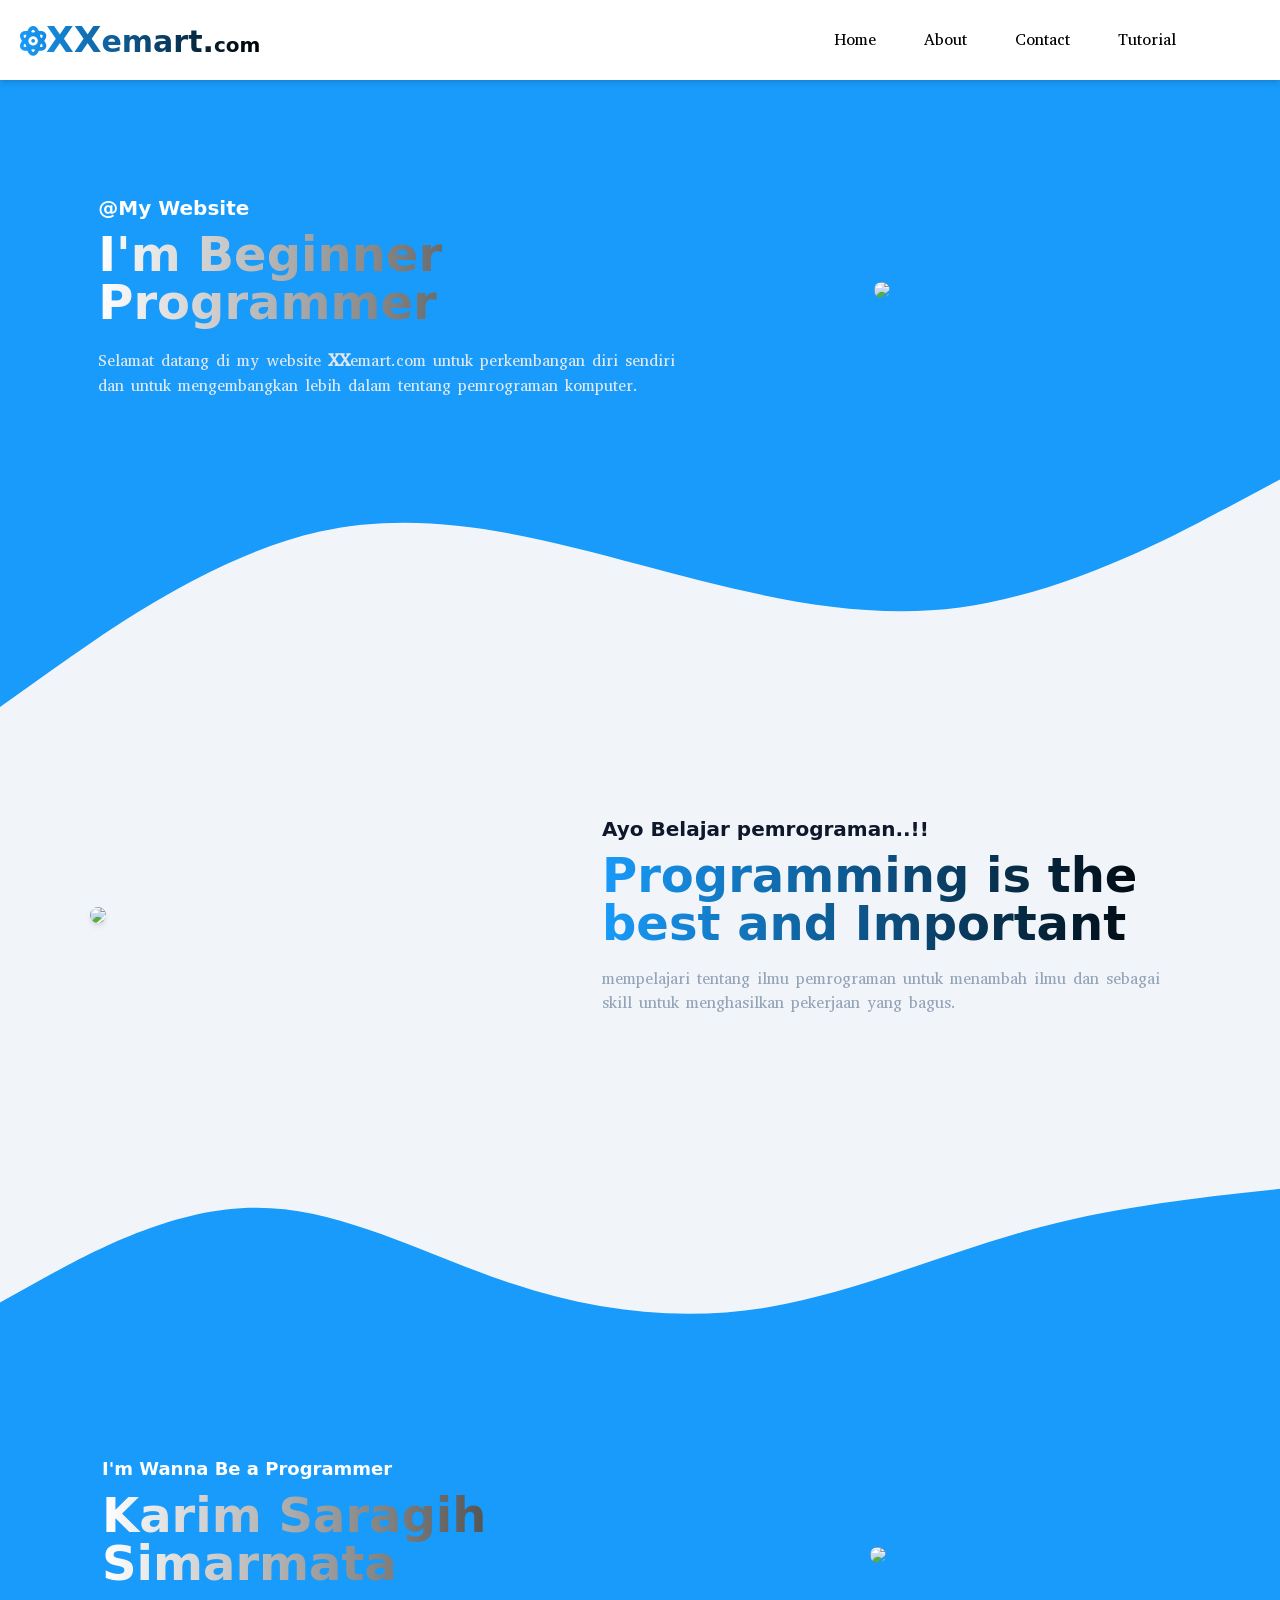
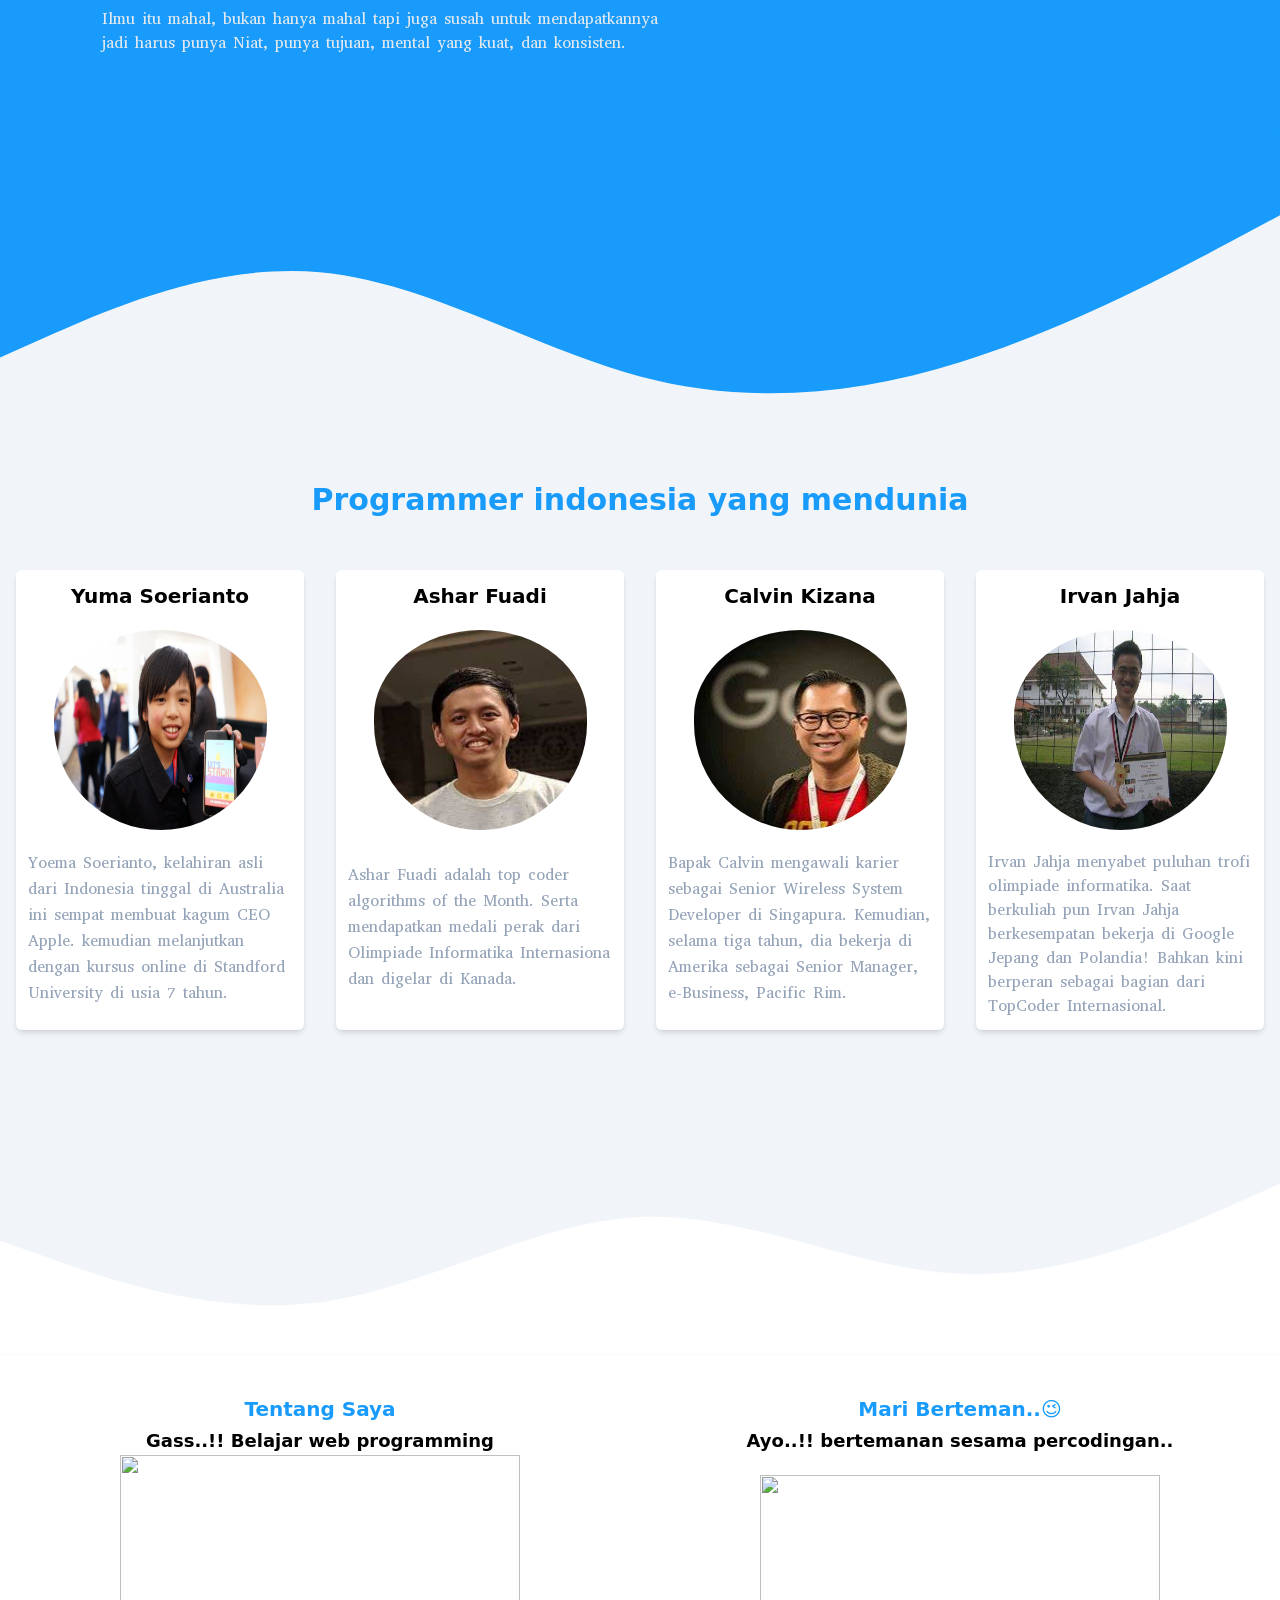
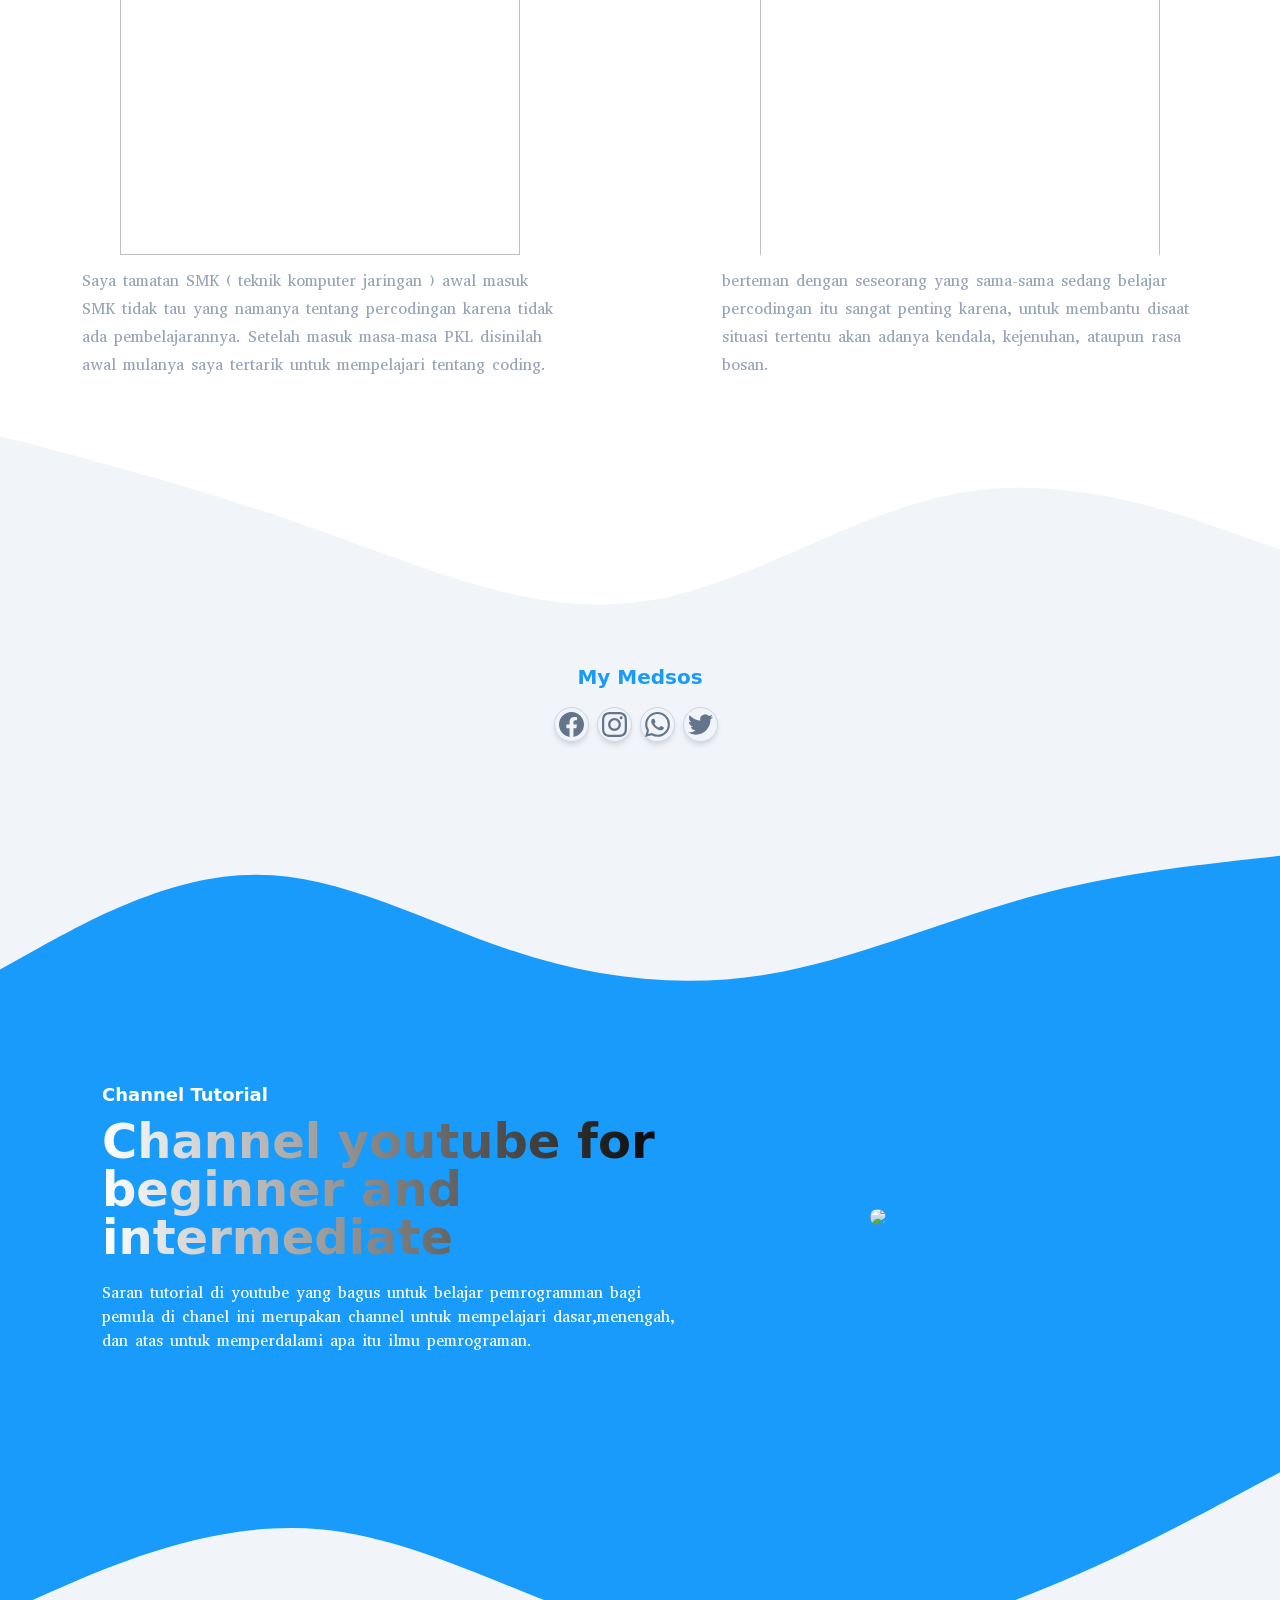
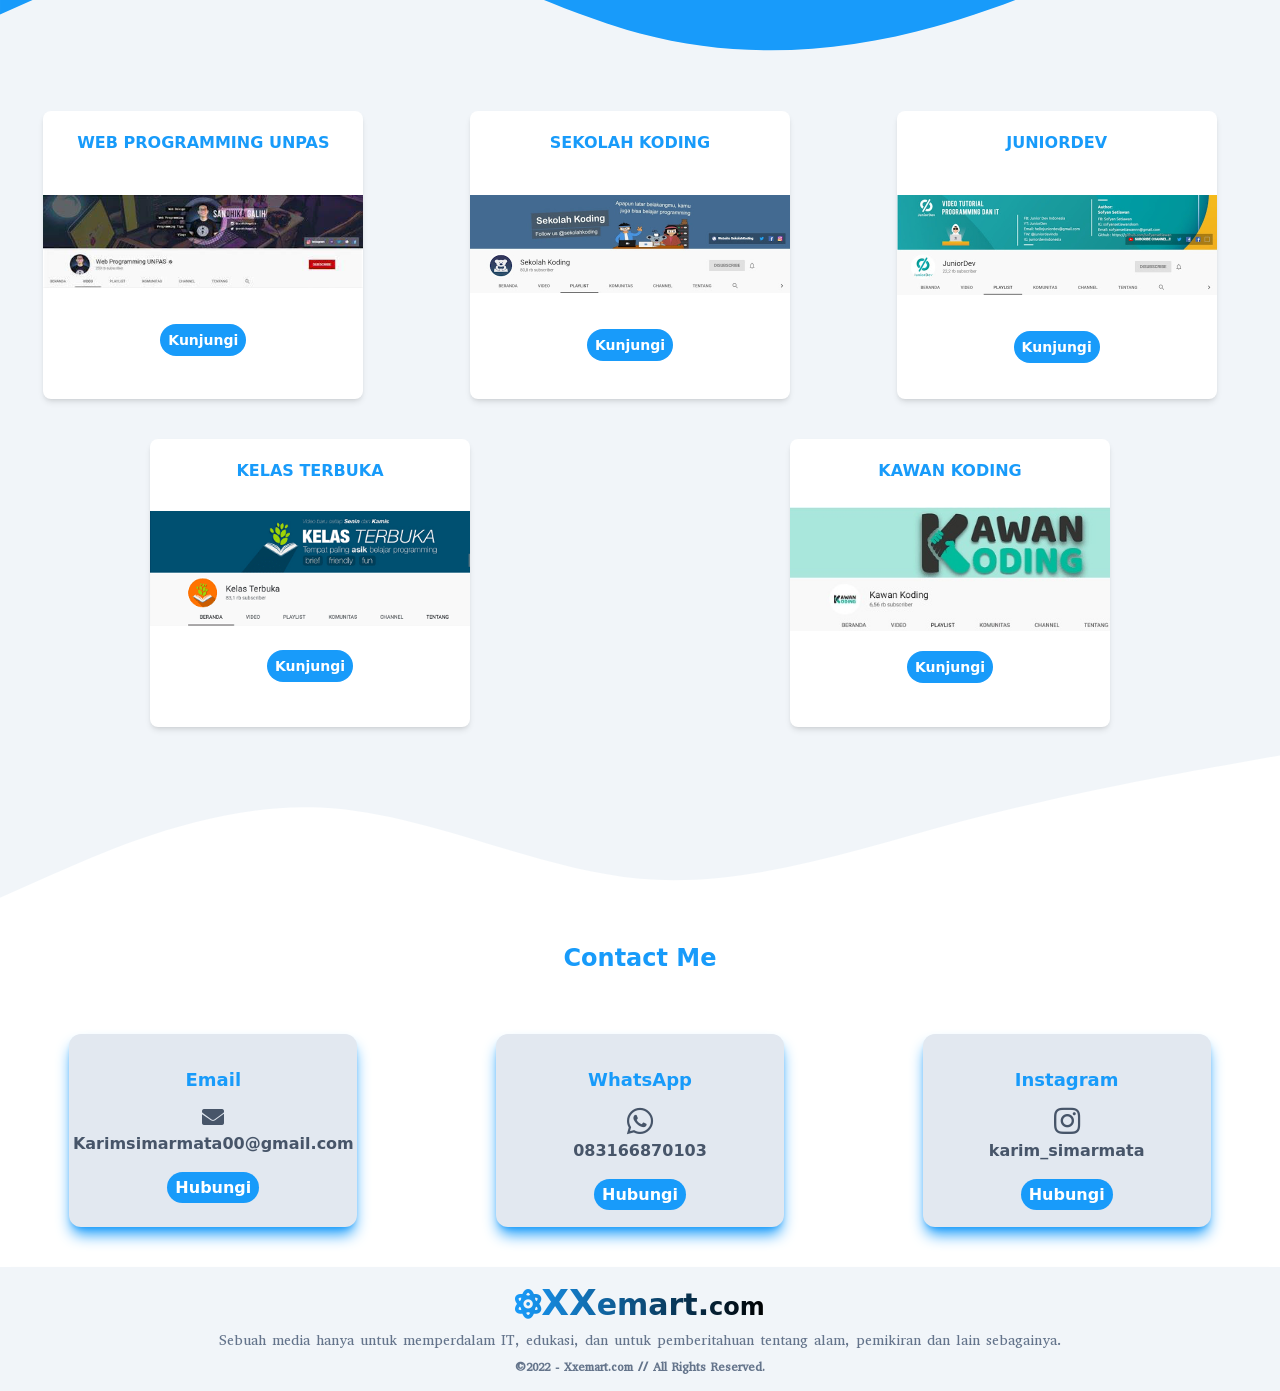
==== index.html @ 2754e36c "first-commit" ====
<!DOCTYPE html>
<html lang="en">
  <head>
    <meta charset="UTF-8" />
    <meta http-equiv="X-UA-Compatible" content="IE=edge" />
    <meta name="viewport" content="width=device-width, initial-scale=1.0" />

    <link rel="preconnect" href="https://fonts.googleapis.com"><link rel="preconnect" href="https://fonts.gstatic.com" crossorigin><link href="https://fonts.googleapis.com/css2?family=Abyssinica+SIL&family=Acme&family=Open+Sans&family=Overpass&family=Unbounded:wght@300&display=swap" rel="stylesheet">

    <title>Document</title>
    <link rel="stylesheet" type="text/css" href="css/style.css" />
    <link rel="stylesheet" type="text/css" href="https://cdnjs.cloudflare.com/ajax/libs/font-awesome/5.15.3/css/all.min.css" />

    <script src="jquery-3.6.3.min.js"></script>
  </head>
  <body id="home" class="bg-slate-100">
    <!-- navbar awal -->

    <nav class="w-full h-14 sm:h-16 lg:h-20 shadow-md flex items-center px-5 justify-between relative z-[9999] bg-white">
      <div class="">
        <a href="#home" class="page-scroll text-slate-700 text-xl lg:text-3xl bg-gradient-to-r from-bluee to-black bg-clip-text text-transparent font-black"
          ><i class="fas fa-atom"></i><span class="font-black text-2xl lg:text-4xl">XX</span>emart.<span class="lg:text-xl text-lg">com</span></a
        >
      </div>

      <button id="hamburger" name="hamburger" type="button" class="block absolute right-4 sm:hidden">
        <span class="hamburger-line origin-bottom-left transiton duration-300 ease-in-out"></span>
        <span class="hamburger-line transiton duration-300 ease-in-out"></span>
        <span class="hamburger-line origin-top-left transition duration-300 ease-in-out`"></span>
      </button>

      <div id="nav-menu" class="hidden absolute bg-white shadow-xl max-w-[270px] w-full top-full right-2 rounded-lg sm:bg-transparent sm:shadow-none lg:rounded-none sm:max-w-[350px] lg:max-w-[450px] sm:block sm:static page-scroll">
        <ul class="block sm:flex font-abyssi font-normal">
          <li class="group"><a href="#home" class="page-scroll group-hover:text-blue-500 text-base mx-6 my-10 flex">Home</a></li>
          <li class="group"><a href="#about" class="page-scroll group-hover:text-blue-500 text-base mx-6 my-10 flex">About</a></li>
          <li class="group"><a href="#contact" class="page-scroll group-hover:text-blue-500 text-base mx-6 my-10 flex">Contact</a></li>
          <li class="group"><a href="#tutorial" class="page-scroll group-hover:text-blue-500 text-base mx-6 my-10 flex">Tutorial</a></li>
        </ul>
      </div>
    </nav>

    <!-- navbar akhir -->

    <!-- Section satu -->

    <div class="w-full bg-bluee">
      <div class="lg:container mx-auto flex items-center flex-wrap justify-around pt-14">
        <div class="text-white lg:max-w-[615px] sm:max-w-[400px] px-3 text-base">
          <h2 class="font-bold text-lg lg:text-xl">@My Website</h2>
          <h2 class="pt-0 font-black text-2xl lg:text-5xl lg:py-2 bg-gradient-to-r from-white to-black bg-clip-text text-transparent">I'm Beginner Programmer</h2>
          <p class="leading-3"></p>
          <p class="pt-3 text-base text-slate-200 font-abyssi">Selamat datang di my website <span class="font-bold text-lg">XX</span>emart.com untuk perkembangan diri sendiri dan untuk mengembangkan lebih dalam tentang pemrograman komputer.</p>
        </div>

        <div class="w-64 lg:w-80 lg:h-80 sm:w-56 sm:h-70 pt-5 flex items-center md:pt-0">
          <img src="https://img.freepik.com/free-vector/desktop-smartphone-app-development_23-2148683810.jpg?w=740&t=st=1672035744~exp=1672036344~hmac=12b3a7d732eb4548a89fcf4292b40bd16cb13a8c1b3b3768411169acdda4cbac" class="rounded-full mb-3" />
        </div>
      </div>
    </div>
    <svg xmlns="http://www.w3.org/2000/svg" viewBox="0 0 1440 320" class="mt-[-5px]">
      <path
        fill="#189bfa"
        fill-opacity="1"
        d="M0,288L60,245.3C120,203,240,117,360,90.7C480,64,600,96,720,128C840,160,960,192,1080,176C1200,160,1320,96,1380,64L1440,32L1440,0L1380,0C1320,0,1200,0,1080,0C960,0,840,0,720,0C600,0,480,0,360,0C240,0,120,0,60,0L0,0Z"
      ></path>
    </svg>

    <!-- Section satu -->

    <!-- section dua -->

    <div class="lg:container mx-auto flex items-center flex-wrap justify-around pt-5">
      <div class="text-black lg:max-w-[600px] sm:max-w-[400px] px-3 text-base sm:order-2">
        <h2 class="font-bold text-lg lg:text-xl text-slate-900">Ayo Belajar pemrograman..!!</h2>
        <h2 class="pt-2 font-black text-2xl lg:text-5xl lg:py-2 bg-gradient-to-r from-bluee to-black bg-clip-text text-transparent">Programming is the best and Important</h2>
        <p class="leading- font-bold text-2xl"></p>
        <p class="pt-3 text-base text-slate-400 font-abyssi">mempelajari tentang ilmu pemrograman untuk menambah ilmu dan sebagai skill untuk menghasilkan pekerjaan yang bagus.</p>
      </div>

      <div class="w-64 h:72 lg:w-80 lg:h-80 sm:w-56 sm:h-70 pt-5 sm:order-1 flex items-center md:pt-0">
        <img src="https://img.freepik.com/premium-vector/content-management-system-concept-design-cms-concept-design-software-development_529344-1902.jpg?w=740" class="rounded-full shadow-md" />
      </div>
    </div>

    <!-- Section dua -->

    <!-- section tiga -->

    <svg xmlns="http://www.w3.org/2000/svg" viewBox="0 0 1440 320" class="mb-[-5px]">
      <path
        fill="#189bfa"
        fill-opacity="1"
        d="M0,256L48,229.3C96,203,192,149,288,149.3C384,149,480,203,576,234.7C672,267,768,277,864,261.3C960,245,1056,203,1152,176C1248,149,1344,139,1392,133.3L1440,128L1440,320L1392,320C1344,320,1248,320,1152,320C1056,320,960,320,864,320C768,320,672,320,576,320C480,320,384,320,288,320C192,320,96,320,48,320L0,320Z"
      ></path>
    </svg>
    <div class="w-full bg-bluee py-5">
      <div class="lg:container mx-auto flex items-center flex-wrap justify-around pt-5">
        <div class="text-white lg:max-w-[600px] sm:max-w-[400px] px-3 text-base">
          <h2 class="font-bold text-lg">I'm Wanna Be a Programmer</h2>
          <h2 class="font-black text-2xl lg:text-5xl lg:py-2 bg-gradient-to-r from-white to-black bg-clip-text text-transparent">Karim Saragih Simarmata</h2>
          <p class="leading-3"></p>
          <p class="pt-3 text-slate-200 font-abyssi">Ilmu itu mahal, bukan hanya mahal tapi juga susah untuk mendapatkannya jadi harus punya Niat, punya tujuan, mental yang kuat, dan konsisten.</p>
        </div>

        <div class="w-64 h-72 lg:w-80 lg:h-80 sm:w-56 sm:h-70 pt-5 flex items-center md:pt-0">
          <img
            src="https://img.freepik.com/free-vector/illustrator-designer-man-holding-digital-tablet_107791-12062.jpg?w=740&t=st=1672038621~exp=1672039221~hmac=d7877c657a9ff4ff21c6a5ad46aad047906da49fe933a2180e92e9e013473ed5"
            class="rounded-full"
          />
        </div>
      </div>
    </div>
    <svg xmlns="http://www.w3.org/2000/svg" viewBox="0 0 1440 320" class="mt-[-5px]">
      <path
        fill="#189bfa"
        fill-opacity="1"
        d="M0,256L60,229.3C120,203,240,149,360,160C480,171,600,245,720,277.3C840,309,960,299,1080,261.3C1200,224,1320,160,1380,128L1440,96L1440,0L1380,0C1320,0,1200,0,1080,0C960,0,840,0,720,0C600,0,480,0,360,0C240,0,120,0,60,0L0,0Z"
      ></path>
    </svg>
    <!-- section tiga -->

    <!-- Section empat -->

    <div class="">
      <div class="mx-auto py-10">
        <h2 class="text-center font-black text-bluee text-2xl lg:text-3xl pt-7">Programmer indonesia yang mendunia</h2>
        <div class="pt-3 flex items-center flex-wrap text-base">
          <div class="w-[330px] h-[460px] shadow-md items-center mx-auto mt-10 bg-white md:w-80 lg:w-80 xl:w-72 py-3 rounded-md">
            <h2 class="text-xl font-bold text-center">Yuma Soerianto</h2>
            <img src="img/Yuma-soerianto.jpeg" class="w-[213px] h-[220px] mx-auto rounded-full pt-5 lg:pt:0" alt="" />
            <p class="pt-5 text-slate-400 font-abyssi px-3 leading-loose sm:leading-relaxed">Yoema Soerianto, kelahiran asli dari Indonesia tinggal di Australia ini sempat membuat kagum CEO Apple. kemudian melanjutkan dengan kursus online di Standford University di usia 7 tahun.</p>
          </div>

          <div class="w-[330px] h-[460px] shadow-md items-center mx-auto border-5 mt-10 bg-white md:w-80 lg:w-80 xl:w-72 py-3 rounded-md">
            <h2 class="text-xl font-bold text-center">Ashar Fuadi</h2>
            <img src="img/Ashar Fuadi.jpg" class="w-[213px] h-[220px] mx-auto rounded-full pt-5 lg:pt:0" alt="" />
            <p class="pt-8 px-3 text-slate-600 text-slate-400 font-abyssi leading-loose sm:leading-relaxed">Ashar Fuadi adalah top coder algorithms of the Month. Serta mendapatkan medali perak dari Olimpiade Informatika Internasiona dan digelar di Kanada.</p>
          </div>

          <div class="w-[330px] h-[460px] shadow-md items-center mx-auto border-5 mt-10 bg-white md:w-80 lg:w-80 xl:w-72 py-3 rounded-md">
            <h2 class="text-xl font-bold text-center">Calvin Kizana</h2>
            <img src="img/calvin kizana.jpg" class="w-[213px] h-[220px] mx-auto rounded-full pt-5 lg:pt:0" alt="" />
            <p class="pt-5 px-3 text-slate-600 text-slate-400 font-abyssi leading-loose sm:leading-relaxed">Bapak Calvin mengawali karier sebagai Senior Wireless System Developer di Singapura. Kemudian, selama tiga tahun, dia bekerja di Amerika sebagai Senior Manager, e-Business, Pacific Rim.</p>
          </div>

          <div class="w-[330px] h-[460px] shadow-md items-center mx-auto border-5 mt-10 bg-white md:w-80 lg:w-80 xl:w-72 py-3 rounded-md">
            <h2 class="text-xl font-bold text-center">Irvan Jahja</h2>
            <img src="img/irvan jahja.jpg" class="w-[213px] h-[220px] mx-auto rounded-full pt-5 lg:pt:0" alt="" />
            <p class="pt-3 sm:pt-5 px-3 text-slate-600 text-slate-400 font-abyssi leading-loose sm:leading-normal">Irvan Jahja menyabet puluhan trofi olimpiade informatika. Saat berkuliah pun Irvan Jahja berkesempatan bekerja di Google Jepang dan Polandia! Bahkan kini berperan sebagai bagian dari TopCoder Internasional.</p>
          </div>
        </div>
      </div>
    </div>

    <!-- Section empat-->

    <!-- section lima -->
    <svg xmlns="http://www.w3.org/2000/svg" viewBox="0 0 1440 320"><path fill="#ffffff" fill-opacity="1" d="M0,192L60,213.3C120,235,240,277,360,261.3C480,245,600,171,720,165.3C840,160,960,224,1080,229.3C1200,235,1320,181,1380,154.7L1440,128L1440,320L1380,320C1320,320,1200,320,1080,320C960,320,840,320,720,320C600,320,480,320,360,320C240,320,120,320,60,320L0,320Z"></path></svg>
    <section id="about" class="bg-white">
      <div class="lg:container">
        <div class="mx-auto flex items-center flex-wrap justify-around">
          <div class="lg:max-w-[500px] md:max-w-[350px] px-3 text-base pt-10">
            <h2 class="text-center font-bold text-xl text-bluee">Tentang Saya</h2>
            <h2 class="pt-1 font-bold text-lg text-center">Gass..!! Belajar web programming</h2>
            <img src="https://img.freepik.com/premium-vector/cms-coder-concept-man-programmer-develops-user-friendly-interface-vector-illustration_677329-93.jpg?w=740" class="w-[400px] h-[400px] mx-auto pt-5 lg:pt-0 flex items-center" />

            <p class="pt-3 leading-7 text-slate-400 font-abyssi">
              Saya tamatan SMK ( teknik komputer jaringan ) awal masuk SMK tidak tau yang namanya tentang percodingan karena tidak ada pembelajarannya. Setelah masuk masa-masa PKL disinilah awal mulanya saya tertarik untuk mempelajari
              tentang coding.
            </p>
          </div>

          <div class="lg:max-w-[500px] md:max-w-[350px] px-3 text-base pt-10">
            <h2 class="text-center font-bold text-xl text-bluee">Mari Berteman..😉</h2>
            <h2 class="pt-1 font-bold text-lg text-center">Ayo..!! bertemanan sesama percodingan..</h2>
            <img src="https://img.freepik.com/premium-vector/man-programmer-is-working-with-laptop-code-programmer-coding_51635-8337.jpg?w=740" class="w-[400px] h-[400px] mx-auto pt-5" />
            <p class="pt-3 leading-7 text-slate-400 font-abyssi">berteman dengan seseorang yang sama-sama sedang belajar percodingan itu sangat penting karena, untuk membantu disaat situasi tertentu akan adanya kendala, kejenuhan, ataupun rasa bosan.</p>
          </div>
        </div>
       
        
        </div>
      </div>
    </section>
    <svg xmlns="http://www.w3.org/2000/svg" viewBox="0 0 1440 320" class="xl:pb-0"><path fill="#ffffff" fill-opacity="1" d="M0,64L60,80C120,96,240,128,360,170.7C480,213,600,267,720,250.7C840,235,960,149,1080,128C1200,107,1320,149,1380,170.7L1440,192L1440,0L1380,0C1320,0,1200,0,1080,0C960,0,840,0,720,0C600,0,480,0,360,0C240,0,120,0,60,0L0,0Z"></path></svg>

    <!-- section lima -->

    <h2 class="text-xl font-bold text-bluee text-center">My Medsos</h2>
    <div class="flex items-center justify-center pt-4">
      <a href="https://web.facebook.com/saragih.simarmata.169" target="_blank" class="mr-2 w-[35px] h-[35px] text-slate-500 border border-slate-300 shadow-md rounded-full flex justify-center items-center hover:opacity-50"><svg role="img" width="25" class="fill-current" viewBox="0 0 24 24" xmlns="http://www.w3.org/2000/svg"><title>Facebook</title><path d="M24 12.073c0-6.627-5.373-12-12-12s-12 5.373-12 12c0 5.99 4.388 10.954 10.125 11.854v-8.385H7.078v-3.47h3.047V9.43c0-3.007 1.792-4.669 4.533-4.669 1.312 0 2.686.235 2.686.235v2.953H15.83c-1.491 0-1.956.925-1.956 1.874v2.25h3.328l-.532 3.47h-2.796v8.385C19.612 23.027 24 18.062 24 12.073z"/></svg></a>

      <a href="https://www.instagram.com/karim_simarmata/" target="_blank" class="mr-2 w-[35px] h-[35px] text-slate-500 border border-slate-300 shadow-md rounded-full flex justify-center items-center hover:opacity-50"><svg role="img" width="25" class="fill-current" viewBox="0 0 24 24" xmlns="http://www.w3.org/2000/svg"><title>Instagram</title><path d="M12 0C8.74 0 8.333.015 7.053.072 5.775.132 4.905.333 4.14.63c-.789.306-1.459.717-2.126 1.384S.935 3.35.63 4.14C.333 4.905.131 5.775.072 7.053.012 8.333 0 8.74 0 12s.015 3.667.072 4.947c.06 1.277.261 2.148.558 2.913.306.788.717 1.459 1.384 2.126.667.666 1.336 1.079 2.126 1.384.766.296 1.636.499 2.913.558C8.333 23.988 8.74 24 12 24s3.667-.015 4.947-.072c1.277-.06 2.148-.262 2.913-.558.788-.306 1.459-.718 2.126-1.384.666-.667 1.079-1.335 1.384-2.126.296-.765.499-1.636.558-2.913.06-1.28.072-1.687.072-4.947s-.015-3.667-.072-4.947c-.06-1.277-.262-2.149-.558-2.913-.306-.789-.718-1.459-1.384-2.126C21.319 1.347 20.651.935 19.86.63c-.765-.297-1.636-.499-2.913-.558C15.667.012 15.26 0 12 0zm0 2.16c3.203 0 3.585.016 4.85.071 1.17.055 1.805.249 2.227.415.562.217.96.477 1.382.896.419.42.679.819.896 1.381.164.422.36 1.057.413 2.227.057 1.266.07 1.646.07 4.85s-.015 3.585-.074 4.85c-.061 1.17-.256 1.805-.421 2.227-.224.562-.479.96-.899 1.382-.419.419-.824.679-1.38.896-.42.164-1.065.36-2.235.413-1.274.057-1.649.07-4.859.07-3.211 0-3.586-.015-4.859-.074-1.171-.061-1.816-.256-2.236-.421-.569-.224-.96-.479-1.379-.899-.421-.419-.69-.824-.9-1.38-.165-.42-.359-1.065-.42-2.235-.045-1.26-.061-1.649-.061-4.844 0-3.196.016-3.586.061-4.861.061-1.17.255-1.814.42-2.234.21-.57.479-.96.9-1.381.419-.419.81-.689 1.379-.898.42-.166 1.051-.361 2.221-.421 1.275-.045 1.65-.06 4.859-.06l.045.03zm0 3.678c-3.405 0-6.162 2.76-6.162 6.162 0 3.405 2.76 6.162 6.162 6.162 3.405 0 6.162-2.76 6.162-6.162 0-3.405-2.76-6.162-6.162-6.162zM12 16c-2.21 0-4-1.79-4-4s1.79-4 4-4 4 1.79 4 4-1.79 4-4 4zm7.846-10.405c0 .795-.646 1.44-1.44 1.44-.795 0-1.44-.646-1.44-1.44 0-.794.646-1.439 1.44-1.439.793-.001 1.44.645 1.44 1.439z"/></svg></a>

      <a href="https://wa.me/message/PJ72QF6PLX4ZH1" target="_blank" class="mr-2 w-[35px] h-[35px] text-slate-500 border border-slate-300 shadow-md rounded-full flex justify-center items-center hover:opacity-50"><svg role="img" width="25" class="fill-current" viewBox="0 0 24 24" xmlns="http://www.w3.org/2000/svg"><title>WhatsApp</title><path d="M17.472 14.382c-.297-.149-1.758-.867-2.03-.967-.273-.099-.471-.148-.67.15-.197.297-.767.966-.94 1.164-.173.199-.347.223-.644.075-.297-.15-1.255-.463-2.39-1.475-.883-.788-1.48-1.761-1.653-2.059-.173-.297-.018-.458.13-.606.134-.133.298-.347.446-.52.149-.174.198-.298.298-.497.099-.198.05-.371-.025-.52-.075-.149-.669-1.612-.916-2.207-.242-.579-.487-.5-.669-.51-.173-.008-.371-.01-.57-.01-.198 0-.52.074-.792.372-.272.297-1.04 1.016-1.04 2.479 0 1.462 1.065 2.875 1.213 3.074.149.198 2.096 3.2 5.077 4.487.709.306 1.262.489 1.694.625.712.227 1.36.195 1.871.118.571-.085 1.758-.719 2.006-1.413.248-.694.248-1.289.173-1.413-.074-.124-.272-.198-.57-.347m-5.421 7.403h-.004a9.87 9.87 0 01-5.031-1.378l-.361-.214-3.741.982.998-3.648-.235-.374a9.86 9.86 0 01-1.51-5.26c.001-5.45 4.436-9.884 9.888-9.884 2.64 0 5.122 1.03 6.988 2.898a9.825 9.825 0 012.893 6.994c-.003 5.45-4.437 9.884-9.885 9.884m8.413-18.297A11.815 11.815 0 0012.05 0C5.495 0 .16 5.335.157 11.892c0 2.096.547 4.142 1.588 5.945L.057 24l6.305-1.654a11.882 11.882 0 005.683 1.448h.005c6.554 0 11.89-5.335 11.893-11.893a11.821 11.821 0 00-3.48-8.413Z"/></svg></a>

      <a href="https://twitter.com/KarimSimarmata" target="_blank" class="mr-2 w-[35px] h-[35px] text-slate-500 border border-slate-300 shadow-md rounded-full flex justify-center items-center hover:opacity-50"><svg role="img" width="25" class="fill-current" viewBox="0 0 24 24" xmlns="http://www.w3.org/2000/svg"><title>Twitter</title><path d="M23.953 4.57a10 10 0 01-2.825.775 4.958 4.958 0 002.163-2.723c-.951.555-2.005.959-3.127 1.184a4.92 4.92 0 00-8.384 4.482C7.69 8.095 4.067 6.13 1.64 3.162a4.822 4.822 0 00-.666 2.475c0 1.71.87 3.213 2.188 4.096a4.904 4.904 0 01-2.228-.616v.06a4.923 4.923 0 003.946 4.827 4.996 4.996 0 01-2.212.085 4.936 4.936 0 004.604 3.417 9.867 9.867 0 01-6.102 2.105c-.39 0-.779-.023-1.17-.067a13.995 13.995 0 007.557 2.209c9.053 0 13.998-7.496 13.998-13.985 0-.21 0-.42-.015-.63A9.935 9.935 0 0024 4.59z"/></svg></a>
    </div>

    <!-- Section enam -->

    <svg xmlns="http://www.w3.org/2000/svg" viewBox="0 0 1440 320" class="xl:pt-0 mb-[-10px]">
      <path
        fill="#189bfa"
        fill-opacity="1"
        d="M0,256L48,229.3C96,203,192,149,288,149.3C384,149,480,203,576,234.7C672,267,768,277,864,261.3C960,245,1056,203,1152,176C1248,149,1344,139,1392,133.3L1440,128L1440,320L1392,320C1344,320,1248,320,1152,320C1056,320,960,320,864,320C768,320,672,320,576,320C480,320,384,320,288,320C192,320,96,320,48,320L0,320Z"
      ></path>
    </svg>
    <section id="tutorial">
    <div class="w-full bg-bluee py-5">
      <div class="lg:container mx-auto flex items-center flex-wrap justify-around pt-5">
        <div class="text-white lg:max-w-[600px] sm:max-w-[400px] px-3 text-base">
          <h2 class="font-bold text-lg">Channel Tutorial</h2>
          <h2 class="font-black text-2xl lg:text-5xl lg:py-2 bg-gradient-to-r from-white to-black bg-clip-text text-transparent">Channel youtube for beginner and intermediate</h2>
          <p class="leading-3"></p>
          <p class="pt-3 font-abyssi">Saran tutorial di youtube yang bagus untuk belajar pemrogramman bagi pemula di chanel ini merupakan channel untuk mempelajari dasar,menengah, dan atas untuk memperdalami apa itu ilmu pemrograman.</p>
        </div>

        <div class="w-64 h-72 lg:w-80 lg:h-80 sm:w-56 sm:h-70 pt-5 flex items-center md:pt-0">
          <img
            src="https://img.freepik.com/free-vector/youtube-player-icon-with-flat-design_23-2147837753.jpg?w=740&t=st=1665052059~exp=1665052659~hmac=826282864a3e4a359e75bfbf96dce0c6fe19b622458f2e689ad4625543cd46af"
            class="rounded-full"
          />
        </div>
      </div>
    </div>
  </section>
    <svg xmlns="http://www.w3.org/2000/svg" viewBox="0 0 1440 320" class="mt-[-10px]">
      <path
        fill="#189bfa"
        fill-opacity="1"
        d="M0,256L60,229.3C120,203,240,149,360,160C480,171,600,245,720,277.3C840,309,960,299,1080,261.3C1200,224,1320,160,1380,128L1440,96L1440,0L1380,0C1320,0,1200,0,1080,0C960,0,840,0,720,0C600,0,480,0,360,0C240,0,120,0,60,0L0,0Z"
      ></path>
    </svg>

    
    <div class="flex flex-wrap justify-around items-center mx-auto">
      <div class="w-80 h-72 bg-white text-center rounded-lg shadow-md mt-10  xl:mr-5">
        <h2 class="pt-5 font-bold text-bluee">WEB PROGRAMMING UNPAS</h2>
        <img src="img/2.jpg" class="py-10" />
        <a href="https://www.youtube.com/c/WebProgrammingUNPAS" class="h-20 w-20 bg-bluee py-2 px-2 text-white rounded-2xl font-bold text-sm hover:opacity-50">Kunjungi</a>
      </div>

      <div class="w-80 h-72 bg-white text-center rounded-lg shadow-md mt-10  xl:mr-5">
        <h2 class="pt-5 font-bold text-bluee">SEKOLAH KODING</h2>
        <img src="img/0.jpg" class="py-10" />
        <a href="https://www.youtube.com/c/SekolahKoding" class="h-20 w-20 bg-bluee py-2 px-2 text-white rounded-2xl font-bold text-sm hover:opacity-50">Kunjungi</a>
      </div>

      <div class="w-80 h-72 bg-white text-center rounded-lg shadow-md mt-10  xl:mr-5">
        <h2 class="pt-5 font-bold text-bluee">JUNIORDEV</h2>
        <img src="img/3.jpg" class="py-10" />
        <a href="https://www.youtube.com/c/JuniorDevIndonesia" class="h-20 w-20 bg-bluee py-2 px-2 text-white rounded-2xl font-bold text-sm hover:opacity-50">Kunjungi</a>
      </div>

      <div class="w-80 h-72 bg-white text-center rounded-lg shadow-md mt-10  xl:mr-5">
        <h2 class="pt-5 font-bold text-bluee">KELAS TERBUKA</h2>
        <img src="img/5.png" class="py-7" />
        <a href="https://www.youtube.com/c/KelasTerbuka" class="h-20 w-20 bg-bluee py-2 px-2 text-white rounded-2xl font-bold text-sm hover:opacity-50">Kunjungi</a>
      </div>

      <div class="w-80 h-72 bg-white text-center rounded-lg shadow-md mt-10  xl:mr-5">
        <h2 class="pt-5 font-bold text-bluee">KAWAN KODING</h2>
        <img src="img/4.jpeg" class="py-6" />
        <a href="https://www.youtube.com/c/kawankoding" class="h-20 w-20 bg-bluee py-2 px-2 text-white rounded-2xl font-bold text-sm hover:opacity-50">Kunjungi</a>
      </div>   
    </div>
    
    <!-- Section enam -->

    <!-- Section tujuh -->
    <svg xmlns="http://www.w3.org/2000/svg" viewBox="0 0 1440 320" class="mb-[-10px]"><path fill="#ffffff" fill-opacity="1" d="M0,192L60,165.3C120,139,240,85,360,90.7C480,96,600,160,720,170.7C840,181,960,139,1080,106.7C1200,75,1320,53,1380,42.7L1440,32L1440,320L1380,320C1320,320,1200,320,1080,320C960,320,840,320,720,320C600,320,480,320,360,320C240,320,120,320,60,320L0,320Z"></path></svg>
      <section id="contact" class="mx-auto bg-white w-full pb-10 md:mt-[-10px] lg:mt-[-70px]">
        <h2 class="font-black text-2xl pb-10 text-bluee text-center">Contact Me</h2>
        <div class="container flex justify-evenly mx-auto flex-wrap">
          <div class=" bg-slate-200 text-slate-700 shadow-lg shadow-bluee w-72 text-center py-5  mx-auto mt-5 rounded-xl">  
            <p class="font-bold text-lg text-bluee pt-3">Email</p>
            <i class="fas fa-envelope text-base text-slate-600 pt-3 text-[22px]"></i>
            <p class="font-bold pb-5 text-base text-slate-600">Karimsimarmata00@gmail.com</p>
            <a href="https://rebrand.ly/pnvjl11" class="font-bold text-base text-white hover:opacity-50 bg-bluee py-1.5 px-2 rounded-full">Hubungi</a>
          </div>

          <div class=" bg-slate-200 text-slate-700 shadow-lg shadow-bluee w-72 text-center py-5  mx-auto mt-5 rounded-xl">  
            <p class="font-bold text-lg text-bluee pt-3">WhatsApp</p>
            <i class="fab fa-whatsapp text-base text-slate-600 pt-3 text-3xl"></i>
            <p class="font-bold pb-5 text-base text-slate-600">083166870103</p>
            <a href="https://api.whatsapp.com/send/?phone=6283166870103&text&type=phone_number&app_absent=0." class="font-bold text-base text-white hover:opacity-50 bg-bluee py-1.5 px-2 rounded-full">Hubungi</a>
          </div>

        <div class=" bg-slate-200 text-slate-700 shadow-lg shadow-bluee w-72 text-center py-5  mx-auto mt-5 rounded-xl">  
            <p class="font-bold text-lg text-bluee pt-3">Instagram</p>
            <i class="fab fa-instagram text-2xl text-base text-slate-600 pt-3 text-3xl"></i>
            <p class="font-bold pb-5 text-base text-slate-600">karim_simarmata</p>
            <a href="https://www.instagram.com/karim_simarmata/" class="font-bold text-base text-white hover:opacity-50 bg-bluee py-1.5 px-2 rounded-full">Hubungi</a>
          </div>
        </div>
      </section>

    <!-- Section tujuh -->

    <!-- Footer awal -->

      <div class="text-center w-full py-1 shadow-lg">
        <div class="">
          <div class="py-3">
            <a href="#home" class="page-scroll text-slate-700 text-3xl md:text-3xl bg-gradient-to-r from-bluee to-black bg-clip-text text-transparent font-black"
            ><i class="fas fa-atom"></i><span class="font-black text-4xl md:text-4xl">XX</span>emart.<span class="md:text-2xl text-xl">com</span></a>  
            <p class="text-center font-abyssi text-sm mt-2 text-slate-500 mx-4">Sebuah media hanya untuk memperdalam IT, edukasi, dan untuk pemberitahuan tentang alam, pemikiran dan lain sebagainya.</p>   
              <p class="text-center font-black font-abyssi text-xs mt-2 text-slate-500">&copy;2022 - Xxemart.com // All Rights Reserved.</p>
          </div>
        </div>
      </div>

     <!-- Footer akhir -->

   

    <script src="script.js"></script>
  </body>
</html>
---- css/style.css ----
/*
! tailwindcss v3.2.4 | MIT License | https://tailwindcss.com
*/

/*
1. Prevent padding and border from affecting element width. (https://github.com/mozdevs/cssremedy/issues/4)
2. Allow adding a border to an element by just adding a border-width. (https://github.com/tailwindcss/tailwindcss/pull/116)
*/

*,
::before,
::after {
  box-sizing: border-box;
  /* 1 */
  border-width: 0;
  /* 2 */
  border-style: solid;
  /* 2 */
  border-color: #e5e7eb;
  /* 2 */
}

::before,
::after {
  --tw-content: '';
}

/*
1. Use a consistent sensible line-height in all browsers.
2. Prevent adjustments of font size after orientation changes in iOS.
3. Use a more readable tab size.
4. Use the user's configured `sans` font-family by default.
5. Use the user's configured `sans` font-feature-settings by default.
*/

html {
  line-height: 1.5;
  /* 1 */
  -webkit-text-size-adjust: 100%;
  /* 2 */
  -moz-tab-size: 4;
  /* 3 */
  -o-tab-size: 4;
     tab-size: 4;
  /* 3 */
  font-family: ui-sans-serif, system-ui, -apple-system, BlinkMacSystemFont, "Segoe UI", Roboto, "Helvetica Neue", Arial, "Noto Sans", sans-serif, "Apple Color Emoji", "Segoe UI Emoji", "Segoe UI Symbol", "Noto Color Emoji";
  /* 4 */
  font-feature-settings: normal;
  /* 5 */
}

/*
1. Remove the margin in all browsers.
2. Inherit line-height from `html` so users can set them as a class directly on the `html` element.
*/

body {
  margin: 0;
  /* 1 */
  line-height: inherit;
  /* 2 */
}

/*
1. Add the correct height in Firefox.
2. Correct the inheritance of border color in Firefox. (https://bugzilla.mozilla.org/show_bug.cgi?id=190655)
3. Ensure horizontal rules are visible by default.
*/

hr {
  height: 0;
  /* 1 */
  color: inherit;
  /* 2 */
  border-top-width: 1px;
  /* 3 */
}

/*
Add the correct text decoration in Chrome, Edge, and Safari.
*/

abbr:where([title]) {
  -webkit-text-decoration: underline dotted;
          text-decoration: underline dotted;
}

/*
Remove the default font size and weight for headings.
*/

h1,
h2,
h3,
h4,
h5,
h6 {
  font-size: inherit;
  font-weight: inherit;
}

/*
Reset links to optimize for opt-in styling instead of opt-out.
*/

a {
  color: inherit;
  text-decoration: inherit;
}

/*
Add the correct font weight in Edge and Safari.
*/

b,
strong {
  font-weight: bolder;
}

/*
1. Use the user's configured `mono` font family by default.
2. Correct the odd `em` font sizing in all browsers.
*/

code,
kbd,
samp,
pre {
  font-family: ui-monospace, SFMono-Regular, Menlo, Monaco, Consolas, "Liberation Mono", "Courier New", monospace;
  /* 1 */
  font-size: 1em;
  /* 2 */
}

/*
Add the correct font size in all browsers.
*/

small {
  font-size: 80%;
}

/*
Prevent `sub` and `sup` elements from affecting the line height in all browsers.
*/

sub,
sup {
  font-size: 75%;
  line-height: 0;
  position: relative;
  vertical-align: baseline;
}

sub {
  bottom: -0.25em;
}

sup {
  top: -0.5em;
}

/*
1. Remove text indentation from table contents in Chrome and Safari. (https://bugs.chromium.org/p/chromium/issues/detail?id=999088, https://bugs.webkit.org/show_bug.cgi?id=201297)
2. Correct table border color inheritance in all Chrome and Safari. (https://bugs.chromium.org/p/chromium/issues/detail?id=935729, https://bugs.webkit.org/show_bug.cgi?id=195016)
3. Remove gaps between table borders by default.
*/

table {
  text-indent: 0;
  /* 1 */
  border-color: inherit;
  /* 2 */
  border-collapse: collapse;
  /* 3 */
}

/*
1. Change the font styles in all browsers.
2. Remove the margin in Firefox and Safari.
3. Remove default padding in all browsers.
*/

button,
input,
optgroup,
select,
textarea {
  font-family: inherit;
  /* 1 */
  font-size: 100%;
  /* 1 */
  font-weight: inherit;
  /* 1 */
  line-height: inherit;
  /* 1 */
  color: inherit;
  /* 1 */
  margin: 0;
  /* 2 */
  padding: 0;
  /* 3 */
}

/*
Remove the inheritance of text transform in Edge and Firefox.
*/

button,
select {
  text-transform: none;
}

/*
1. Correct the inability to style clickable types in iOS and Safari.
2. Remove default button styles.
*/

button,
[type='button'],
[type='reset'],
[type='submit'] {
  -webkit-appearance: button;
  /* 1 */
  background-color: transparent;
  /* 2 */
  background-image: none;
  /* 2 */
}

/*
Use the modern Firefox focus style for all focusable elements.
*/

:-moz-focusring {
  outline: auto;
}

/*
Remove the additional `:invalid` styles in Firefox. (https://github.com/mozilla/gecko-dev/blob/2f9eacd9d3d995c937b4251a5557d95d494c9be1/layout/style/res/forms.css#L728-L737)
*/

:-moz-ui-invalid {
  box-shadow: none;
}

/*
Add the correct vertical alignment in Chrome and Firefox.
*/

progress {
  vertical-align: baseline;
}

/*
Correct the cursor style of increment and decrement buttons in Safari.
*/

::-webkit-inner-spin-button,
::-webkit-outer-spin-button {
  height: auto;
}

/*
1. Correct the odd appearance in Chrome and Safari.
2. Correct the outline style in Safari.
*/

[type='search'] {
  -webkit-appearance: textfield;
  /* 1 */
  outline-offset: -2px;
  /* 2 */
}

/*
Remove the inner padding in Chrome and Safari on macOS.
*/

::-webkit-search-decoration {
  -webkit-appearance: none;
}

/*
1. Correct the inability to style clickable types in iOS and Safari.
2. Change font properties to `inherit` in Safari.
*/

::-webkit-file-upload-button {
  -webkit-appearance: button;
  /* 1 */
  font: inherit;
  /* 2 */
}

/*
Add the correct display in Chrome and Safari.
*/

summary {
  display: list-item;
}

/*
Removes the default spacing and border for appropriate elements.
*/

blockquote,
dl,
dd,
h1,
h2,
h3,
h4,
h5,
h6,
hr,
figure,
p,
pre {
  margin: 0;
}

fieldset {
  margin: 0;
  padding: 0;
}

legend {
  padding: 0;
}

ol,
ul,
menu {
  list-style: none;
  margin: 0;
  padding: 0;
}

/*
Prevent resizing textareas horizontally by default.
*/

textarea {
  resize: vertical;
}

/*
1. Reset the default placeholder opacity in Firefox. (https://github.com/tailwindlabs/tailwindcss/issues/3300)
2. Set the default placeholder color to the user's configured gray 400 color.
*/

input::-moz-placeholder, textarea::-moz-placeholder {
  opacity: 1;
  /* 1 */
  color: #9ca3af;
  /* 2 */
}

input::placeholder,
textarea::placeholder {
  opacity: 1;
  /* 1 */
  color: #9ca3af;
  /* 2 */
}

/*
Set the default cursor for buttons.
*/

button,
[role="button"] {
  cursor: pointer;
}

/*
Make sure disabled buttons don't get the pointer cursor.
*/

:disabled {
  cursor: default;
}

/*
1. Make replaced elements `display: block` by default. (https://github.com/mozdevs/cssremedy/issues/14)
2. Add `vertical-align: middle` to align replaced elements more sensibly by default. (https://github.com/jensimmons/cssremedy/issues/14#issuecomment-634934210)
   This can trigger a poorly considered lint error in some tools but is included by design.
*/

img,
svg,
video,
canvas,
audio,
iframe,
embed,
object {
  display: block;
  /* 1 */
  vertical-align: middle;
  /* 2 */
}

/*
Constrain images and videos to the parent width and preserve their intrinsic aspect ratio. (https://github.com/mozdevs/cssremedy/issues/14)
*/

img,
video {
  max-width: 100%;
  height: auto;
}

/* Make elements with the HTML hidden attribute stay hidden by default */

[hidden] {
  display: none;
}

*, ::before, ::after {
  --tw-border-spacing-x: 0;
  --tw-border-spacing-y: 0;
  --tw-translate-x: 0;
  --tw-translate-y: 0;
  --tw-rotate: 0;
  --tw-skew-x: 0;
  --tw-skew-y: 0;
  --tw-scale-x: 1;
  --tw-scale-y: 1;
  --tw-pan-x:  ;
  --tw-pan-y:  ;
  --tw-pinch-zoom:  ;
  --tw-scroll-snap-strictness: proximity;
  --tw-ordinal:  ;
  --tw-slashed-zero:  ;
  --tw-numeric-figure:  ;
  --tw-numeric-spacing:  ;
  --tw-numeric-fraction:  ;
  --tw-ring-inset:  ;
  --tw-ring-offset-width: 0px;
  --tw-ring-offset-color: #fff;
  --tw-ring-color: rgb(59 130 246 / 0.5);
  --tw-ring-offset-shadow: 0 0 #0000;
  --tw-ring-shadow: 0 0 #0000;
  --tw-shadow: 0 0 #0000;
  --tw-shadow-colored: 0 0 #0000;
  --tw-blur:  ;
  --tw-brightness:  ;
  --tw-contrast:  ;
  --tw-grayscale:  ;
  --tw-hue-rotate:  ;
  --tw-invert:  ;
  --tw-saturate:  ;
  --tw-sepia:  ;
  --tw-drop-shadow:  ;
  --tw-backdrop-blur:  ;
  --tw-backdrop-brightness:  ;
  --tw-backdrop-contrast:  ;
  --tw-backdrop-grayscale:  ;
  --tw-backdrop-hue-rotate:  ;
  --tw-backdrop-invert:  ;
  --tw-backdrop-opacity:  ;
  --tw-backdrop-saturate:  ;
  --tw-backdrop-sepia:  ;
}

::backdrop {
  --tw-border-spacing-x: 0;
  --tw-border-spacing-y: 0;
  --tw-translate-x: 0;
  --tw-translate-y: 0;
  --tw-rotate: 0;
  --tw-skew-x: 0;
  --tw-skew-y: 0;
  --tw-scale-x: 1;
  --tw-scale-y: 1;
  --tw-pan-x:  ;
  --tw-pan-y:  ;
  --tw-pinch-zoom:  ;
  --tw-scroll-snap-strictness: proximity;
  --tw-ordinal:  ;
  --tw-slashed-zero:  ;
  --tw-numeric-figure:  ;
  --tw-numeric-spacing:  ;
  --tw-numeric-fraction:  ;
  --tw-ring-inset:  ;
  --tw-ring-offset-width: 0px;
  --tw-ring-offset-color: #fff;
  --tw-ring-color: rgb(59 130 246 / 0.5);
  --tw-ring-offset-shadow: 0 0 #0000;
  --tw-ring-shadow: 0 0 #0000;
  --tw-shadow: 0 0 #0000;
  --tw-shadow-colored: 0 0 #0000;
  --tw-blur:  ;
  --tw-brightness:  ;
  --tw-contrast:  ;
  --tw-grayscale:  ;
  --tw-hue-rotate:  ;
  --tw-invert:  ;
  --tw-saturate:  ;
  --tw-sepia:  ;
  --tw-drop-shadow:  ;
  --tw-backdrop-blur:  ;
  --tw-backdrop-brightness:  ;
  --tw-backdrop-contrast:  ;
  --tw-backdrop-grayscale:  ;
  --tw-backdrop-hue-rotate:  ;
  --tw-backdrop-invert:  ;
  --tw-backdrop-opacity:  ;
  --tw-backdrop-saturate:  ;
  --tw-backdrop-sepia:  ;
}

.container {
  width: 100%;
}

@media (min-width: 640px) {
  .container {
    max-width: 640px;
  }
}

@media (min-width: 768px) {
  .container {
    max-width: 768px;
  }
}

@media (min-width: 1024px) {
  .container {
    max-width: 1024px;
  }
}

@media (min-width: 1280px) {
  .container {
    max-width: 1280px;
  }
}

@media (min-width: 1536px) {
  .container {
    max-width: 1536px;
  }
}

.visible {
  visibility: visible;
}

.static {
  position: static;
}

.fixed {
  position: fixed;
}

.absolute {
  position: absolute;
}

.relative {
  position: relative;
}

.right-4 {
  right: 1rem;
}

.top-full {
  top: 100%;
}

.right-2 {
  right: 0.5rem;
}

.z-\[9999\] {
  z-index: 9999;
}

.mx-6 {
  margin-left: 1.5rem;
  margin-right: 1.5rem;
}

.my-10 {
  margin-top: 2.5rem;
  margin-bottom: 2.5rem;
}

.mx-auto {
  margin-left: auto;
  margin-right: auto;
}

.mx-4 {
  margin-left: 1rem;
  margin-right: 1rem;
}

.mb-3 {
  margin-bottom: 0.75rem;
}

.mt-\[-5px\] {
  margin-top: -5px;
}

.mb-\[-5px\] {
  margin-bottom: -5px;
}

.mt-10 {
  margin-top: 2.5rem;
}

.mr-2 {
  margin-right: 0.5rem;
}

.mb-\[-10px\] {
  margin-bottom: -10px;
}

.mt-\[-10px\] {
  margin-top: -10px;
}

.mt-5 {
  margin-top: 1.25rem;
}

.mt-2 {
  margin-top: 0.5rem;
}

.block {
  display: block;
}

.inline-block {
  display: inline-block;
}

.inline {
  display: inline;
}

.flex {
  display: flex;
}

.table {
  display: table;
}

.contents {
  display: contents;
}

.hidden {
  display: none;
}

.h-14 {
  height: 3.5rem;
}

.h-72 {
  height: 18rem;
}

.h-\[460px\] {
  height: 460px;
}

.h-\[220px\] {
  height: 220px;
}

.h-\[400px\] {
  height: 400px;
}

.h-\[35px\] {
  height: 35px;
}

.h-20 {
  height: 5rem;
}

.w-full {
  width: 100%;
}

.w-64 {
  width: 16rem;
}

.w-\[330px\] {
  width: 330px;
}

.w-\[213px\] {
  width: 213px;
}

.w-\[400px\] {
  width: 400px;
}

.w-\[35px\] {
  width: 35px;
}

.w-80 {
  width: 20rem;
}

.w-20 {
  width: 5rem;
}

.w-72 {
  width: 18rem;
}

.max-w-\[270px\] {
  max-width: 270px;
}

.origin-bottom-left {
  transform-origin: bottom left;
}

.origin-top-left {
  transform-origin: top left;
}

.resize {
  resize: both;
}

.flex-wrap {
  flex-wrap: wrap;
}

.items-center {
  align-items: center;
}

.justify-center {
  justify-content: center;
}

.justify-between {
  justify-content: space-between;
}

.justify-around {
  justify-content: space-around;
}

.justify-evenly {
  justify-content: space-evenly;
}

.rounded-lg {
  border-radius: 0.5rem;
}

.rounded-full {
  border-radius: 9999px;
}

.rounded-md {
  border-radius: 0.375rem;
}

.rounded-2xl {
  border-radius: 1rem;
}

.rounded-xl {
  border-radius: 0.75rem;
}

.border {
  border-width: 1px;
}

.border-slate-300 {
  --tw-border-opacity: 1;
  border-color: rgb(203 213 225 / var(--tw-border-opacity));
}

.bg-slate-100 {
  --tw-bg-opacity: 1;
  background-color: rgb(241 245 249 / var(--tw-bg-opacity));
}

.bg-white {
  --tw-bg-opacity: 1;
  background-color: rgb(255 255 255 / var(--tw-bg-opacity));
}

.bg-bluee {
  --tw-bg-opacity: 1;
  background-color: rgb(24 155 250 / var(--tw-bg-opacity));
}

.bg-slate-200 {
  --tw-bg-opacity: 1;
  background-color: rgb(226 232 240 / var(--tw-bg-opacity));
}

.bg-gradient-to-r {
  background-image: linear-gradient(to right, var(--tw-gradient-stops));
}

.from-bluee {
  --tw-gradient-from: #189BFA;
  --tw-gradient-to: rgb(24 155 250 / 0);
  --tw-gradient-stops: var(--tw-gradient-from), var(--tw-gradient-to);
}

.from-white {
  --tw-gradient-from: #fff;
  --tw-gradient-to: rgb(255 255 255 / 0);
  --tw-gradient-stops: var(--tw-gradient-from), var(--tw-gradient-to);
}

.to-black {
  --tw-gradient-to: #000;
}

.bg-clip-text {
  -webkit-background-clip: text;
          background-clip: text;
}

.fill-current {
  fill: currentColor;
}

.px-5 {
  padding-left: 1.25rem;
  padding-right: 1.25rem;
}

.px-3 {
  padding-left: 0.75rem;
  padding-right: 0.75rem;
}

.py-5 {
  padding-top: 1.25rem;
  padding-bottom: 1.25rem;
}

.py-10 {
  padding-top: 2.5rem;
  padding-bottom: 2.5rem;
}

.py-3 {
  padding-top: 0.75rem;
  padding-bottom: 0.75rem;
}

.py-2 {
  padding-top: 0.5rem;
  padding-bottom: 0.5rem;
}

.px-2 {
  padding-left: 0.5rem;
  padding-right: 0.5rem;
}

.py-7 {
  padding-top: 1.75rem;
  padding-bottom: 1.75rem;
}

.py-6 {
  padding-top: 1.5rem;
  padding-bottom: 1.5rem;
}

.py-1\.5 {
  padding-top: 0.375rem;
  padding-bottom: 0.375rem;
}

.py-1 {
  padding-top: 0.25rem;
  padding-bottom: 0.25rem;
}

.pt-14 {
  padding-top: 3.5rem;
}

.pt-0 {
  padding-top: 0px;
}

.pt-3 {
  padding-top: 0.75rem;
}

.pt-5 {
  padding-top: 1.25rem;
}

.pt-2 {
  padding-top: 0.5rem;
}

.pt-7 {
  padding-top: 1.75rem;
}

.pt-8 {
  padding-top: 2rem;
}

.pt-10 {
  padding-top: 2.5rem;
}

.pt-1 {
  padding-top: 0.25rem;
}

.pt-4 {
  padding-top: 1rem;
}

.pb-10 {
  padding-bottom: 2.5rem;
}

.pb-5 {
  padding-bottom: 1.25rem;
}

.text-center {
  text-align: center;
}

.font-abyssi {
  font-family: Abyssinica SIL;
}

.text-xl {
  font-size: 1.25rem;
  line-height: 1.75rem;
}

.text-2xl {
  font-size: 1.5rem;
  line-height: 2rem;
}

.text-lg {
  font-size: 1.125rem;
  line-height: 1.75rem;
}

.text-base {
  font-size: 1rem;
  line-height: 1.5rem;
}

.text-sm {
  font-size: 0.875rem;
  line-height: 1.25rem;
}

.text-\[22px\] {
  font-size: 22px;
}

.text-3xl {
  font-size: 1.875rem;
  line-height: 2.25rem;
}

.text-4xl {
  font-size: 2.25rem;
  line-height: 2.5rem;
}

.text-xs {
  font-size: 0.75rem;
  line-height: 1rem;
}

.font-black {
  font-weight: 900;
}

.font-normal {
  font-weight: 400;
}

.font-bold {
  font-weight: 700;
}

.font-semibold {
  font-weight: 600;
}

.font-medium {
  font-weight: 500;
}

.leading-3 {
  line-height: .75rem;
}

.leading-loose {
  line-height: 2;
}

.leading-7 {
  line-height: 1.75rem;
}

.text-slate-700 {
  --tw-text-opacity: 1;
  color: rgb(51 65 85 / var(--tw-text-opacity));
}

.text-transparent {
  color: transparent;
}

.text-white {
  --tw-text-opacity: 1;
  color: rgb(255 255 255 / var(--tw-text-opacity));
}

.text-slate-50 {
  --tw-text-opacity: 1;
  color: rgb(248 250 252 / var(--tw-text-opacity));
}

.text-black {
  --tw-text-opacity: 1;
  color: rgb(0 0 0 / var(--tw-text-opacity));
}

.text-slate-900 {
  --tw-text-opacity: 1;
  color: rgb(15 23 42 / var(--tw-text-opacity));
}

.text-slate-600 {
  --tw-text-opacity: 1;
  color: rgb(71 85 105 / var(--tw-text-opacity));
}

.text-slate-100 {
  --tw-text-opacity: 1;
  color: rgb(241 245 249 / var(--tw-text-opacity));
}

.text-bluee {
  --tw-text-opacity: 1;
  color: rgb(24 155 250 / var(--tw-text-opacity));
}

.text-slate-400 {
  --tw-text-opacity: 1;
  color: rgb(148 163 184 / var(--tw-text-opacity));
}

.text-slate-500 {
  --tw-text-opacity: 1;
  color: rgb(100 116 139 / var(--tw-text-opacity));
}

.text-slate-200 {
  --tw-text-opacity: 1;
  color: rgb(226 232 240 / var(--tw-text-opacity));
}

.text-slate-300 {
  --tw-text-opacity: 1;
  color: rgb(203 213 225 / var(--tw-text-opacity));
}

.shadow-md {
  --tw-shadow: 0 4px 6px -1px rgb(0 0 0 / 0.1), 0 2px 4px -2px rgb(0 0 0 / 0.1);
  --tw-shadow-colored: 0 4px 6px -1px var(--tw-shadow-color), 0 2px 4px -2px var(--tw-shadow-color);
  box-shadow: var(--tw-ring-offset-shadow, 0 0 #0000), var(--tw-ring-shadow, 0 0 #0000), var(--tw-shadow);
}

.shadow-xl {
  --tw-shadow: 0 20px 25px -5px rgb(0 0 0 / 0.1), 0 8px 10px -6px rgb(0 0 0 / 0.1);
  --tw-shadow-colored: 0 20px 25px -5px var(--tw-shadow-color), 0 8px 10px -6px var(--tw-shadow-color);
  box-shadow: var(--tw-ring-offset-shadow, 0 0 #0000), var(--tw-ring-shadow, 0 0 #0000), var(--tw-shadow);
}

.shadow-lg {
  --tw-shadow: 0 10px 15px -3px rgb(0 0 0 / 0.1), 0 4px 6px -4px rgb(0 0 0 / 0.1);
  --tw-shadow-colored: 0 10px 15px -3px var(--tw-shadow-color), 0 4px 6px -4px var(--tw-shadow-color);
  box-shadow: var(--tw-ring-offset-shadow, 0 0 #0000), var(--tw-ring-shadow, 0 0 #0000), var(--tw-shadow);
}

.shadow-bluee {
  --tw-shadow-color: #189BFA;
  --tw-shadow: var(--tw-shadow-colored);
}

.blur {
  --tw-blur: blur(8px);
  filter: var(--tw-blur) var(--tw-brightness) var(--tw-contrast) var(--tw-grayscale) var(--tw-hue-rotate) var(--tw-invert) var(--tw-saturate) var(--tw-sepia) var(--tw-drop-shadow);
}

.filter {
  filter: var(--tw-blur) var(--tw-brightness) var(--tw-contrast) var(--tw-grayscale) var(--tw-hue-rotate) var(--tw-invert) var(--tw-saturate) var(--tw-sepia) var(--tw-drop-shadow);
}

.transition {
  transition-property: color, background-color, border-color, text-decoration-color, fill, stroke, opacity, box-shadow, transform, filter, -webkit-backdrop-filter;
  transition-property: color, background-color, border-color, text-decoration-color, fill, stroke, opacity, box-shadow, transform, filter, backdrop-filter;
  transition-property: color, background-color, border-color, text-decoration-color, fill, stroke, opacity, box-shadow, transform, filter, backdrop-filter, -webkit-backdrop-filter;
  transition-timing-function: cubic-bezier(0.4, 0, 0.2, 1);
  transition-duration: 150ms;
}

.duration-300 {
  transition-duration: 300ms;
}

.ease-in-out {
  transition-timing-function: cubic-bezier(0.4, 0, 0.2, 1);
}

body {
  font-family: ;
}

.nav-fixed {
  position: fixed;
  z-index: 9999;
}

.hamburger-line {
  margin-top: 2.5px;
  margin-bottom: 2.5px;
  display: block;
  height: 2.5px;
  width: 14px;
  border-radius: 1.5rem;
  --tw-bg-opacity: 1;
  background-color: rgb(0 0 0 / var(--tw-bg-opacity));
}

.hamburger-active > span:nth-child(1) {
  --tw-rotate: 45deg;
  transform: translate(var(--tw-translate-x), var(--tw-translate-y)) rotate(var(--tw-rotate)) skewX(var(--tw-skew-x)) skewY(var(--tw-skew-y)) scaleX(var(--tw-scale-x)) scaleY(var(--tw-scale-y));
}

.hamburger-active > span:nth-child(2) {
  --tw-scale-x: 0;
  --tw-scale-y: 0;
  transform: translate(var(--tw-translate-x), var(--tw-translate-y)) rotate(var(--tw-rotate)) skewX(var(--tw-skew-x)) skewY(var(--tw-skew-y)) scaleX(var(--tw-scale-x)) scaleY(var(--tw-scale-y));
}

.hamburger-active > span:nth-child(3) {
  --tw-rotate: -45deg;
  transform: translate(var(--tw-translate-x), var(--tw-translate-y)) rotate(var(--tw-rotate)) skewX(var(--tw-skew-x)) skewY(var(--tw-skew-y)) scaleX(var(--tw-scale-x)) scaleY(var(--tw-scale-y));
}

.hover\:opacity-50:hover {
  opacity: 0.5;
}

.group:hover .group-hover\:text-blue-500 {
  --tw-text-opacity: 1;
  color: rgb(59 130 246 / var(--tw-text-opacity));
}

@media (min-width: 640px) {
  .sm\:static {
    position: static;
  }

  .sm\:order-2 {
    order: 2;
  }

  .sm\:order-1 {
    order: 1;
  }

  .sm\:block {
    display: block;
  }

  .sm\:flex {
    display: flex;
  }

  .sm\:hidden {
    display: none;
  }

  .sm\:h-16 {
    height: 4rem;
  }

  .sm\:w-56 {
    width: 14rem;
  }

  .sm\:max-w-\[350px\] {
    max-width: 350px;
  }

  .sm\:max-w-\[400px\] {
    max-width: 400px;
  }

  .sm\:bg-transparent {
    background-color: transparent;
  }

  .sm\:pt-5 {
    padding-top: 1.25rem;
  }

  .sm\:leading-relaxed {
    line-height: 1.625;
  }

  .sm\:leading-normal {
    line-height: 1.5;
  }

  .sm\:shadow-none {
    --tw-shadow: 0 0 #0000;
    --tw-shadow-colored: 0 0 #0000;
    box-shadow: var(--tw-ring-offset-shadow, 0 0 #0000), var(--tw-ring-shadow, 0 0 #0000), var(--tw-shadow);
  }
}

@media (min-width: 768px) {
  .md\:mt-\[-10px\] {
    margin-top: -10px;
  }

  .md\:w-80 {
    width: 20rem;
  }

  .md\:max-w-\[350px\] {
    max-width: 350px;
  }

  .md\:pt-0 {
    padding-top: 0px;
  }

  .md\:text-3xl {
    font-size: 1.875rem;
    line-height: 2.25rem;
  }

  .md\:text-4xl {
    font-size: 2.25rem;
    line-height: 2.5rem;
  }

  .md\:text-2xl {
    font-size: 1.5rem;
    line-height: 2rem;
  }
}

@media (min-width: 1024px) {
  .lg\:container {
    width: 100%;
  }

  @media (min-width: 640px) {
    .lg\:container {
      max-width: 640px;
    }
  }

  @media (min-width: 768px) {
    .lg\:container {
      max-width: 768px;
    }
  }

  @media (min-width: 1024px) {
    .lg\:container {
      max-width: 1024px;
    }
  }

  @media (min-width: 1280px) {
    .lg\:container {
      max-width: 1280px;
    }
  }

  @media (min-width: 1536px) {
    .lg\:container {
      max-width: 1536px;
    }
  }

  .lg\:mt-\[-70px\] {
    margin-top: -70px;
  }

  .lg\:h-20 {
    height: 5rem;
  }

  .lg\:h-80 {
    height: 20rem;
  }

  .lg\:w-80 {
    width: 20rem;
  }

  .lg\:max-w-\[450px\] {
    max-width: 450px;
  }

  .lg\:max-w-\[615px\] {
    max-width: 615px;
  }

  .lg\:max-w-\[600px\] {
    max-width: 600px;
  }

  .lg\:max-w-\[500px\] {
    max-width: 500px;
  }

  .lg\:rounded-none {
    border-radius: 0px;
  }

  .lg\:py-2 {
    padding-top: 0.5rem;
    padding-bottom: 0.5rem;
  }

  .lg\:pt-0 {
    padding-top: 0px;
  }

  .lg\:text-3xl {
    font-size: 1.875rem;
    line-height: 2.25rem;
  }

  .lg\:text-4xl {
    font-size: 2.25rem;
    line-height: 2.5rem;
  }

  .lg\:text-xl {
    font-size: 1.25rem;
    line-height: 1.75rem;
  }

  .lg\:text-5xl {
    font-size: 3rem;
    line-height: 1;
  }
}

@media (min-width: 1280px) {
  .xl\:mr-5 {
    margin-right: 1.25rem;
  }

  .xl\:w-72 {
    width: 18rem;
  }

  .xl\:pb-0 {
    padding-bottom: 0px;
  }

  .xl\:pt-0 {
    padding-top: 0px;
  }
}
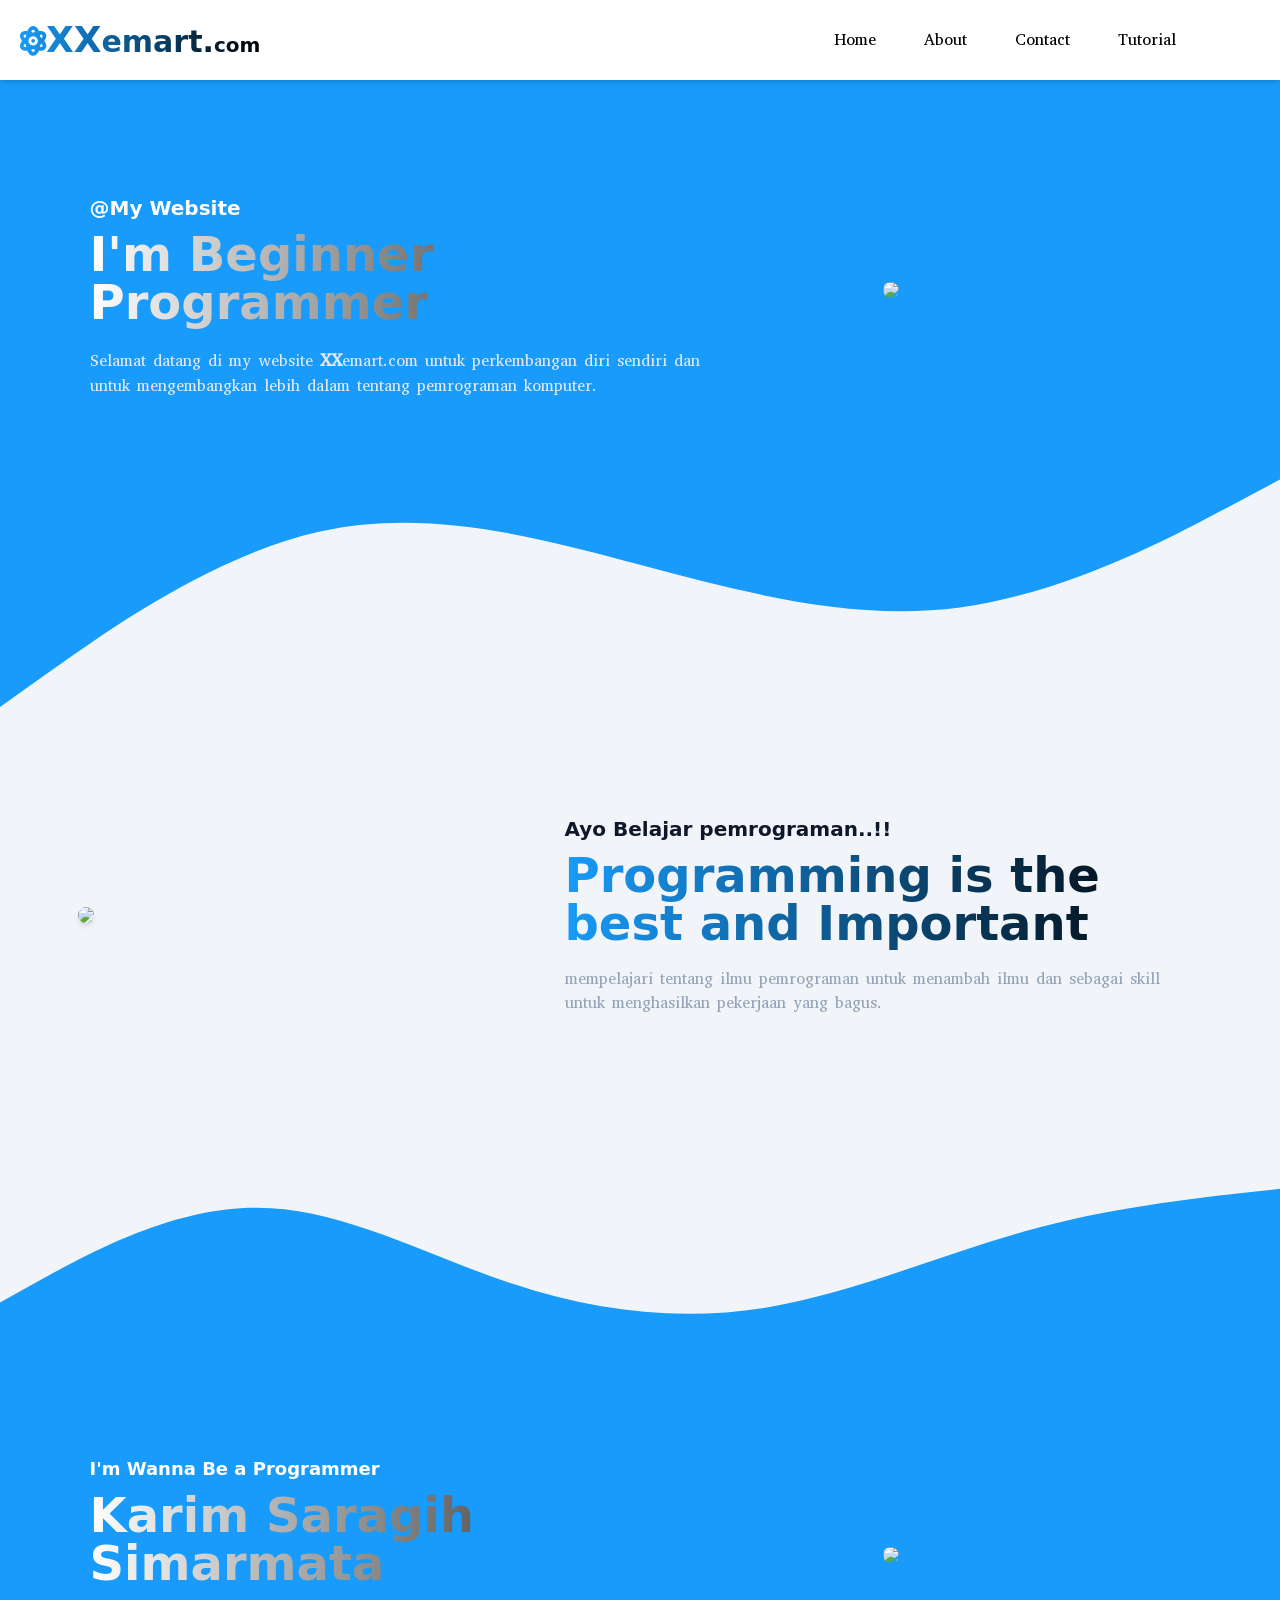
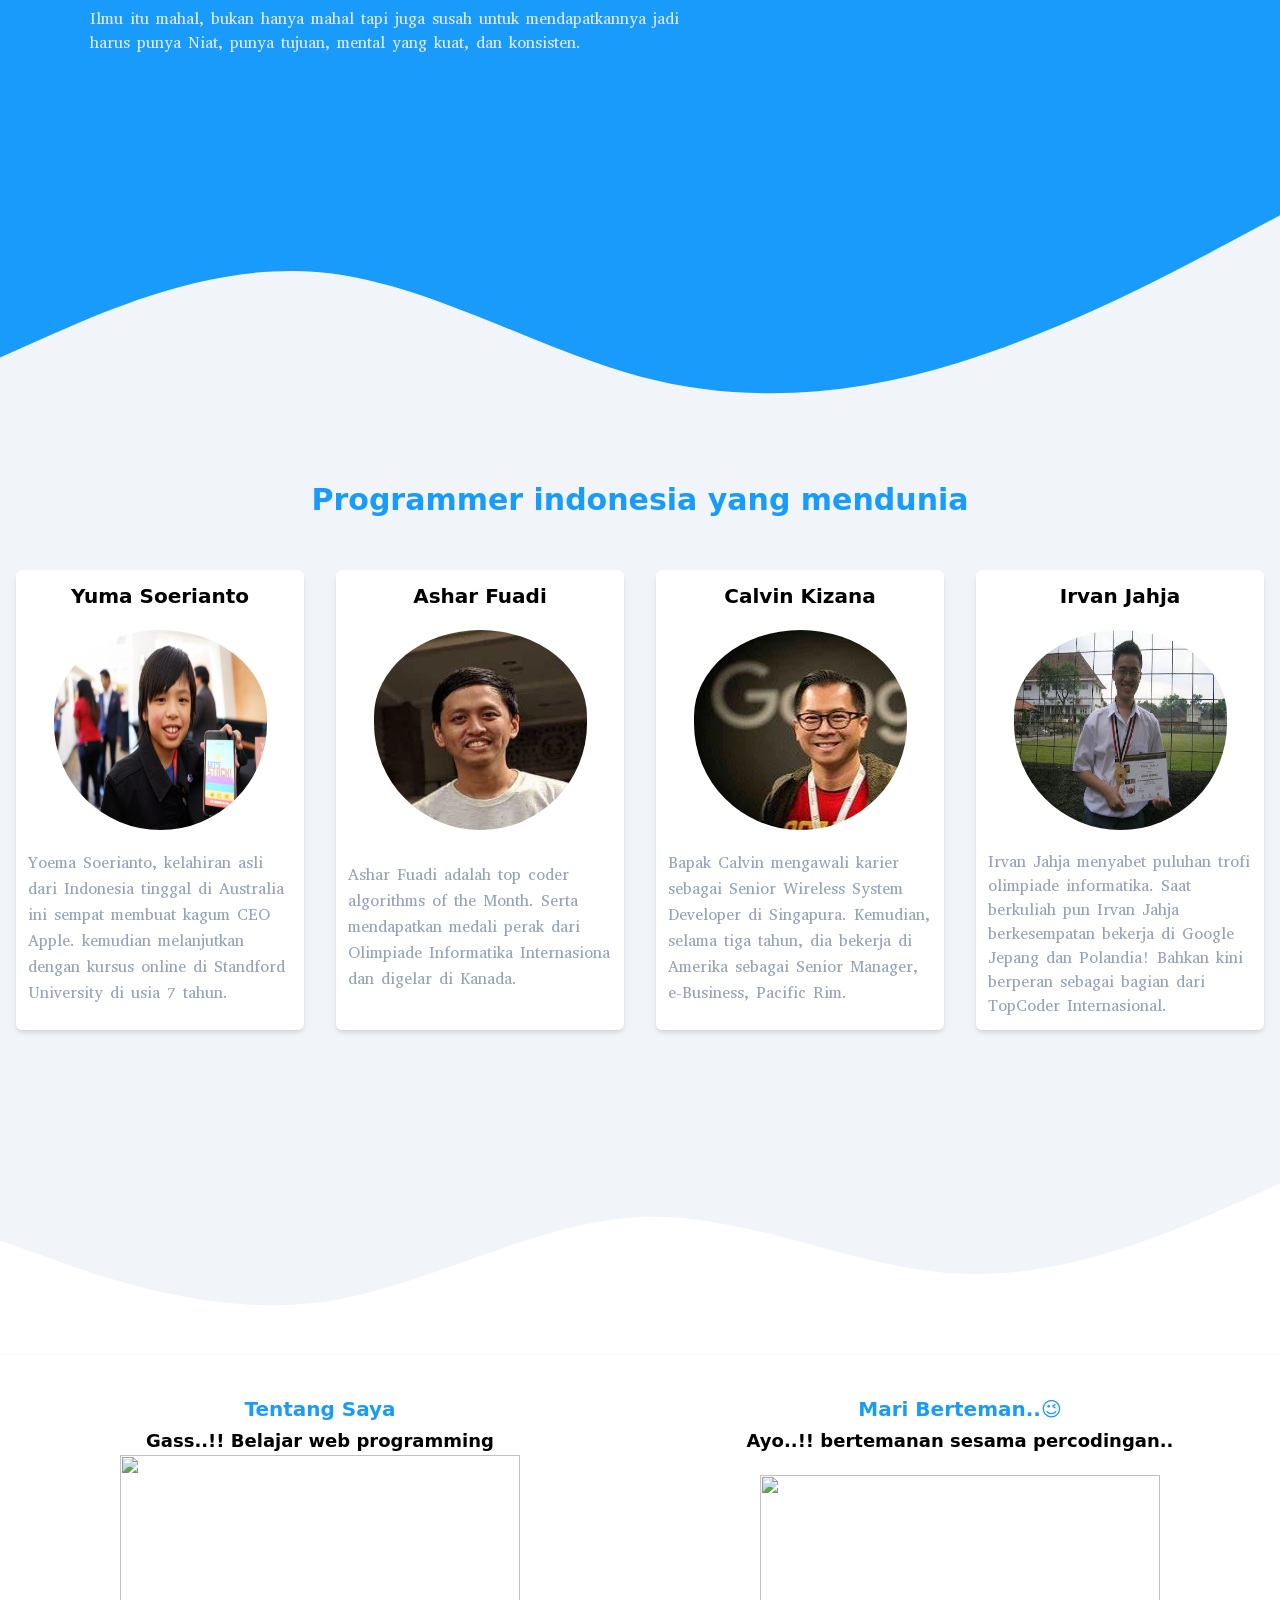
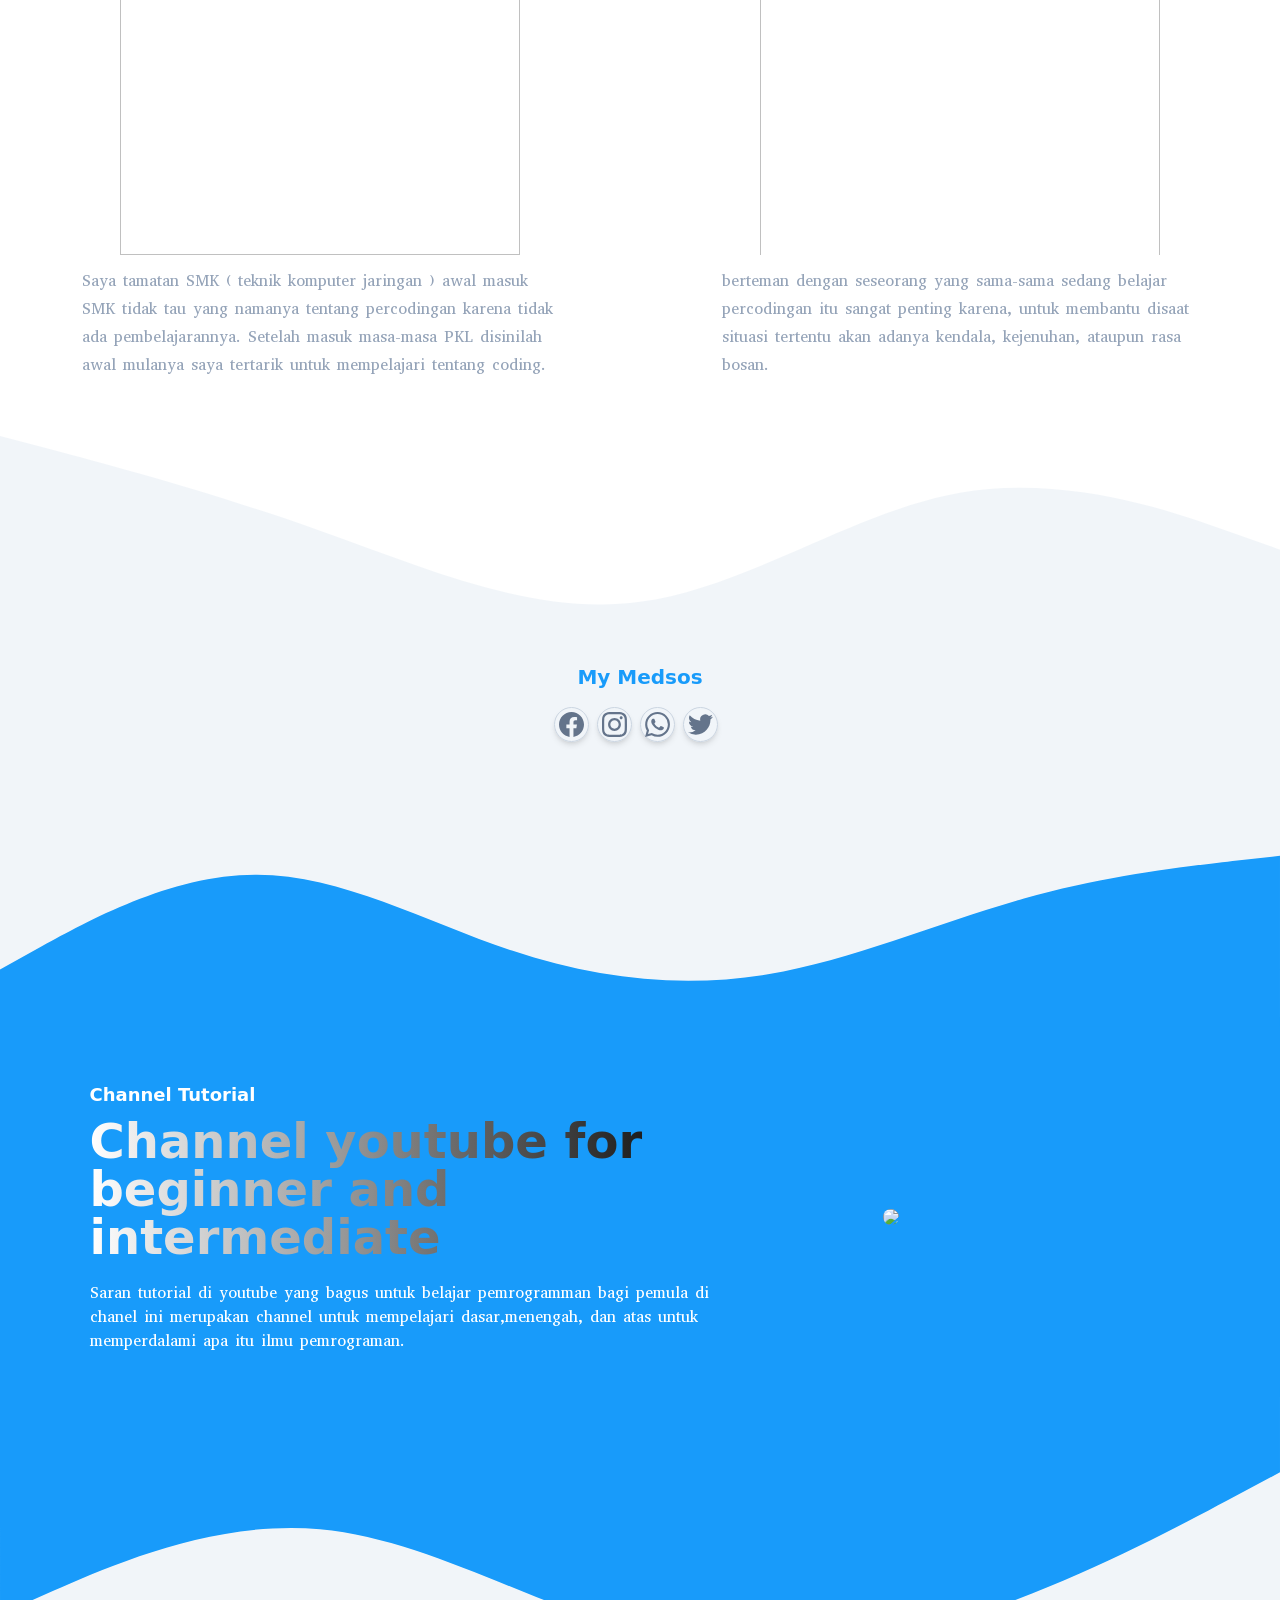
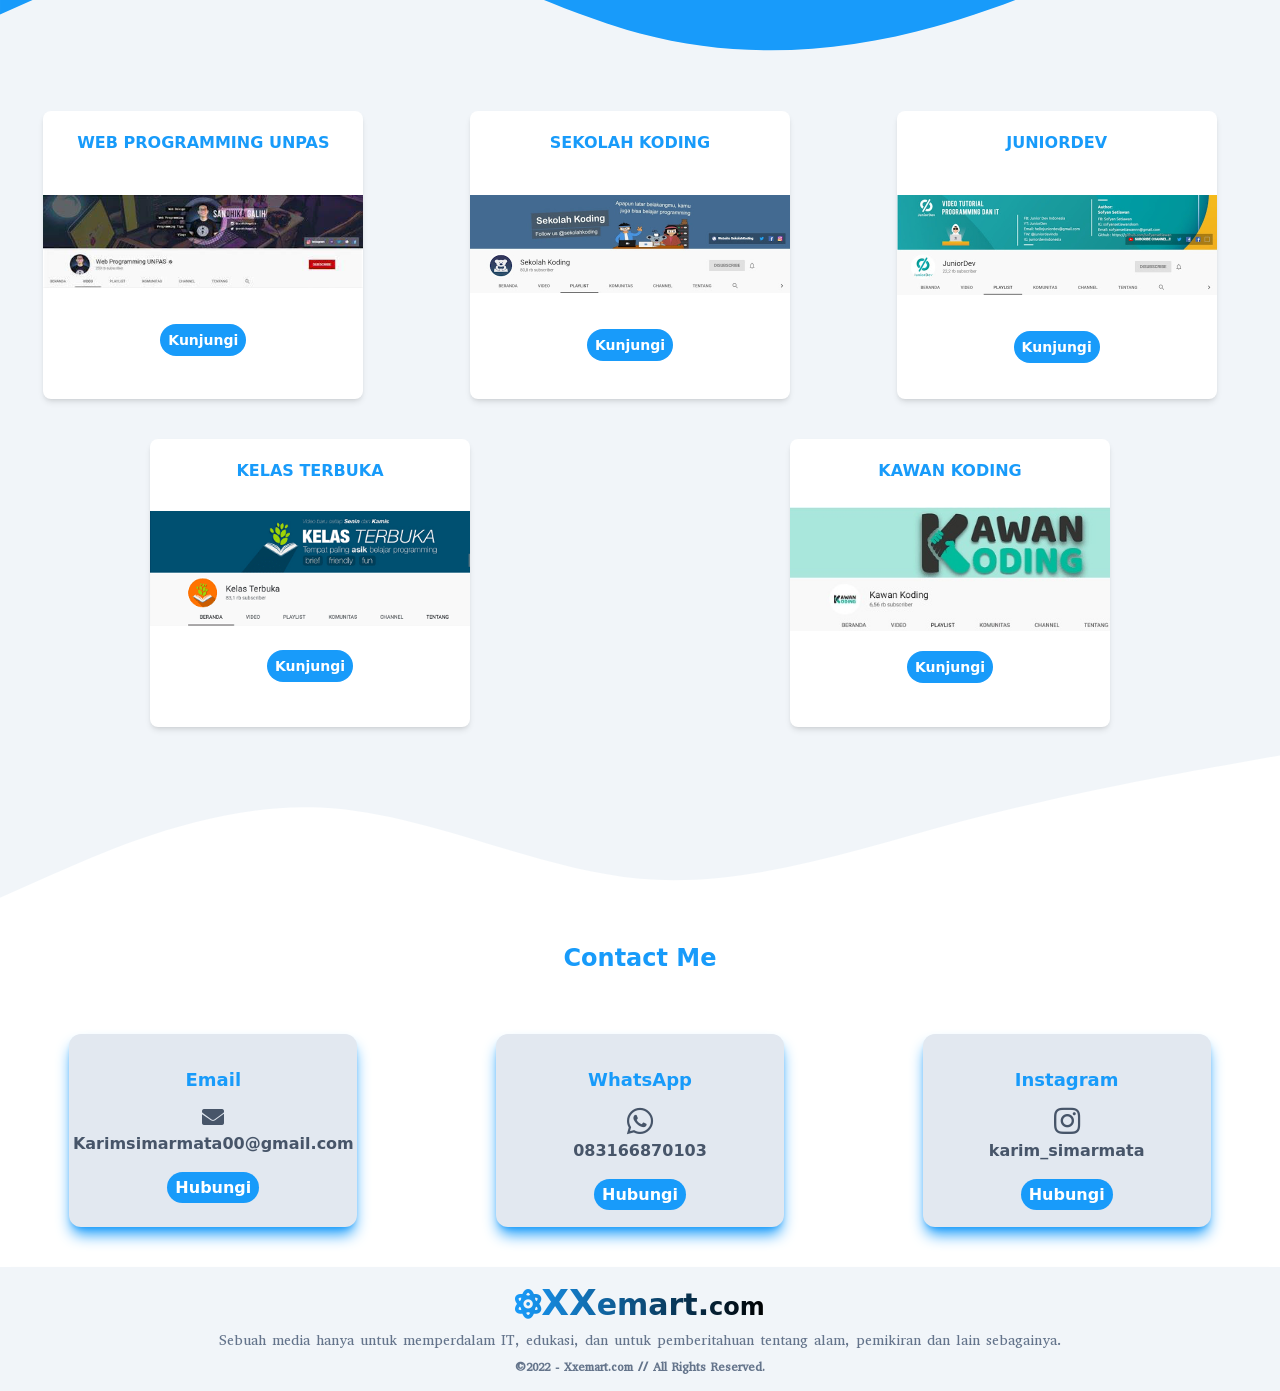
==== commit f5620c2f: "first commit" ====
--- a/index.html
+++ b/index.html
@@ -45,7 +45,7 @@
 
     <div class="w-full bg-bluee">
       <div class="lg:container mx-auto flex items-center flex-wrap justify-around pt-14">
-        <div class="text-white lg:max-w-[615px] sm:max-w-[400px] px-3 text-base">
+        <div class="text-white lg:max-w-[650px] sm:max-w-[400px] px-3 text-base">
           <h2 class="font-bold text-lg lg:text-xl">@My Website</h2>
           <h2 class="pt-0 font-black text-2xl lg:text-5xl lg:py-2 bg-gradient-to-r from-white to-black bg-clip-text text-transparent">I'm Beginner Programmer</h2>
           <p class="leading-3"></p>
@@ -70,7 +70,7 @@
     <!-- section dua -->
 
     <div class="lg:container mx-auto flex items-center flex-wrap justify-around pt-5">
-      <div class="text-black lg:max-w-[600px] sm:max-w-[400px] px-3 text-base sm:order-2">
+      <div class="text-black lg:max-w-[650px] sm:max-w-[400px] px-3 text-base sm:order-2">
         <h2 class="font-bold text-lg lg:text-xl text-slate-900">Ayo Belajar pemrograman..!!</h2>
         <h2 class="pt-2 font-black text-2xl lg:text-5xl lg:py-2 bg-gradient-to-r from-bluee to-black bg-clip-text text-transparent">Programming is the best and Important</h2>
         <p class="leading- font-bold text-2xl"></p>
@@ -95,7 +95,7 @@
     </svg>
     <div class="w-full bg-bluee py-5">
       <div class="lg:container mx-auto flex items-center flex-wrap justify-around pt-5">
-        <div class="text-white lg:max-w-[600px] sm:max-w-[400px] px-3 text-base">
+        <div class="text-white lg:max-w-[650px] sm:max-w-[400px] px-3 text-base">
           <h2 class="font-bold text-lg">I'm Wanna Be a Programmer</h2>
           <h2 class="font-black text-2xl lg:text-5xl lg:py-2 bg-gradient-to-r from-white to-black bg-clip-text text-transparent">Karim Saragih Simarmata</h2>
           <p class="leading-3"></p>
@@ -134,19 +134,19 @@
           <div class="w-[330px] h-[460px] shadow-md items-center mx-auto border-5 mt-10 bg-white md:w-80 lg:w-80 xl:w-72 py-3 rounded-md">
             <h2 class="text-xl font-bold text-center">Ashar Fuadi</h2>
             <img src="img/Ashar Fuadi.jpg" class="w-[213px] h-[220px] mx-auto rounded-full pt-5 lg:pt:0" alt="" />
-            <p class="pt-8 px-3 text-slate-600 text-slate-400 font-abyssi leading-loose sm:leading-relaxed">Ashar Fuadi adalah top coder algorithms of the Month. Serta mendapatkan medali perak dari Olimpiade Informatika Internasiona dan digelar di Kanada.</p>
+            <p class="pt-8 px-3 text-slate-400 text-slate-400 font-abyssi leading-loose sm:leading-relaxed">Ashar Fuadi adalah top coder algorithms of the Month. Serta mendapatkan medali perak dari Olimpiade Informatika Internasiona dan digelar di Kanada.</p>
           </div>
 
           <div class="w-[330px] h-[460px] shadow-md items-center mx-auto border-5 mt-10 bg-white md:w-80 lg:w-80 xl:w-72 py-3 rounded-md">
             <h2 class="text-xl font-bold text-center">Calvin Kizana</h2>
             <img src="img/calvin kizana.jpg" class="w-[213px] h-[220px] mx-auto rounded-full pt-5 lg:pt:0" alt="" />
-            <p class="pt-5 px-3 text-slate-600 text-slate-400 font-abyssi leading-loose sm:leading-relaxed">Bapak Calvin mengawali karier sebagai Senior Wireless System Developer di Singapura. Kemudian, selama tiga tahun, dia bekerja di Amerika sebagai Senior Manager, e-Business, Pacific Rim.</p>
+            <p class="pt-5 px-3 text-slate-400 text-slate-400 font-abyssi leading-loose sm:leading-relaxed">Bapak Calvin mengawali karier sebagai Senior Wireless System Developer di Singapura. Kemudian, selama tiga tahun, dia bekerja di Amerika sebagai Senior Manager, e-Business, Pacific Rim.</p>
           </div>
 
           <div class="w-[330px] h-[460px] shadow-md items-center mx-auto border-5 mt-10 bg-white md:w-80 lg:w-80 xl:w-72 py-3 rounded-md">
             <h2 class="text-xl font-bold text-center">Irvan Jahja</h2>
             <img src="img/irvan jahja.jpg" class="w-[213px] h-[220px] mx-auto rounded-full pt-5 lg:pt:0" alt="" />
-            <p class="pt-3 sm:pt-5 px-3 text-slate-600 text-slate-400 font-abyssi leading-loose sm:leading-normal">Irvan Jahja menyabet puluhan trofi olimpiade informatika. Saat berkuliah pun Irvan Jahja berkesempatan bekerja di Google Jepang dan Polandia! Bahkan kini berperan sebagai bagian dari TopCoder Internasional.</p>
+            <p class="pt-3 sm:pt-5 px-3 text-slate-400 text-slate-400 font-abyssi leading-loose sm:leading-normal">Irvan Jahja menyabet puluhan trofi olimpiade informatika. Saat berkuliah pun Irvan Jahja berkesempatan bekerja di Google Jepang dan Polandia! Bahkan kini berperan sebagai bagian dari TopCoder Internasional.</p>
           </div>
         </div>
       </div>
@@ -209,7 +209,7 @@
     <section id="tutorial">
     <div class="w-full bg-bluee py-5">
       <div class="lg:container mx-auto flex items-center flex-wrap justify-around pt-5">
-        <div class="text-white lg:max-w-[600px] sm:max-w-[400px] px-3 text-base">
+        <div class="text-white lg:max-w-[650px] sm:max-w-[400px] px-3 text-base">
           <h2 class="font-bold text-lg">Channel Tutorial</h2>
           <h2 class="font-black text-2xl lg:text-5xl lg:py-2 bg-gradient-to-r from-white to-black bg-clip-text text-transparent">Channel youtube for beginner and intermediate</h2>
           <p class="leading-3"></p>
--- a/css/style.css
+++ b/css/style.css
@@ -1016,14 +1016,6 @@
   font-weight: 700;
 }
 
-.font-semibold {
-  font-weight: 600;
-}
-
-.font-medium {
-  font-weight: 500;
-}
-
 .leading-3 {
   line-height: .75rem;
 }
@@ -1050,9 +1042,9 @@
   color: rgb(255 255 255 / var(--tw-text-opacity));
 }
 
-.text-slate-50 {
+.text-slate-200 {
   --tw-text-opacity: 1;
-  color: rgb(248 250 252 / var(--tw-text-opacity));
+  color: rgb(226 232 240 / var(--tw-text-opacity));
 }
 
 .text-black {
@@ -1065,39 +1057,24 @@
   color: rgb(15 23 42 / var(--tw-text-opacity));
 }
 
+.text-slate-400 {
+  --tw-text-opacity: 1;
+  color: rgb(148 163 184 / var(--tw-text-opacity));
+}
+
+.text-bluee {
+  --tw-text-opacity: 1;
+  color: rgb(24 155 250 / var(--tw-text-opacity));
+}
+
 .text-slate-600 {
   --tw-text-opacity: 1;
   color: rgb(71 85 105 / var(--tw-text-opacity));
 }
 
-.text-slate-100 {
-  --tw-text-opacity: 1;
-  color: rgb(241 245 249 / var(--tw-text-opacity));
-}
-
-.text-bluee {
-  --tw-text-opacity: 1;
-  color: rgb(24 155 250 / var(--tw-text-opacity));
-}
-
-.text-slate-400 {
-  --tw-text-opacity: 1;
-  color: rgb(148 163 184 / var(--tw-text-opacity));
-}
-
 .text-slate-500 {
   --tw-text-opacity: 1;
   color: rgb(100 116 139 / var(--tw-text-opacity));
-}
-
-.text-slate-200 {
-  --tw-text-opacity: 1;
-  color: rgb(226 232 240 / var(--tw-text-opacity));
-}
-
-.text-slate-300 {
-  --tw-text-opacity: 1;
-  color: rgb(203 213 225 / var(--tw-text-opacity));
 }
 
 .shadow-md {
@@ -1345,12 +1322,8 @@
     max-width: 450px;
   }
 
-  .lg\:max-w-\[615px\] {
-    max-width: 615px;
-  }
-
-  .lg\:max-w-\[600px\] {
-    max-width: 600px;
+  .lg\:max-w-\[650px\] {
+    max-width: 650px;
   }
 
   .lg\:max-w-\[500px\] {
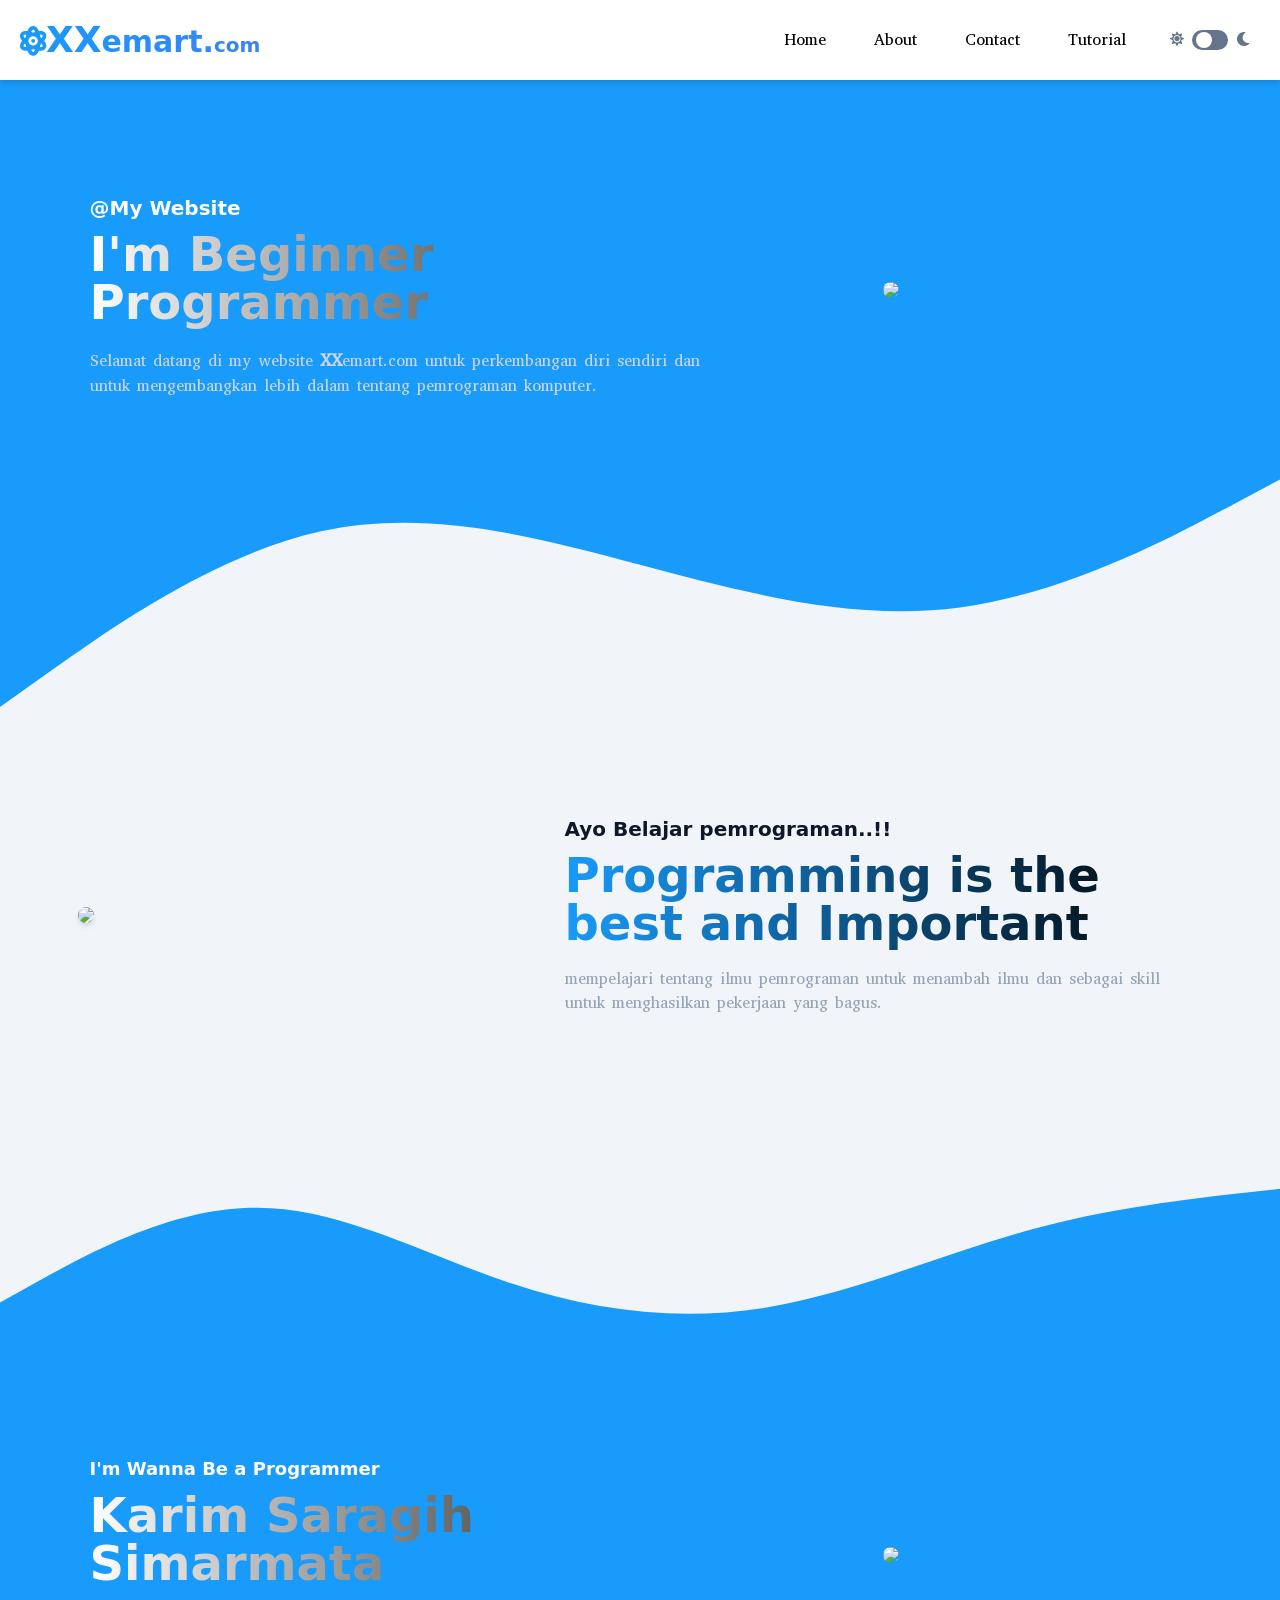
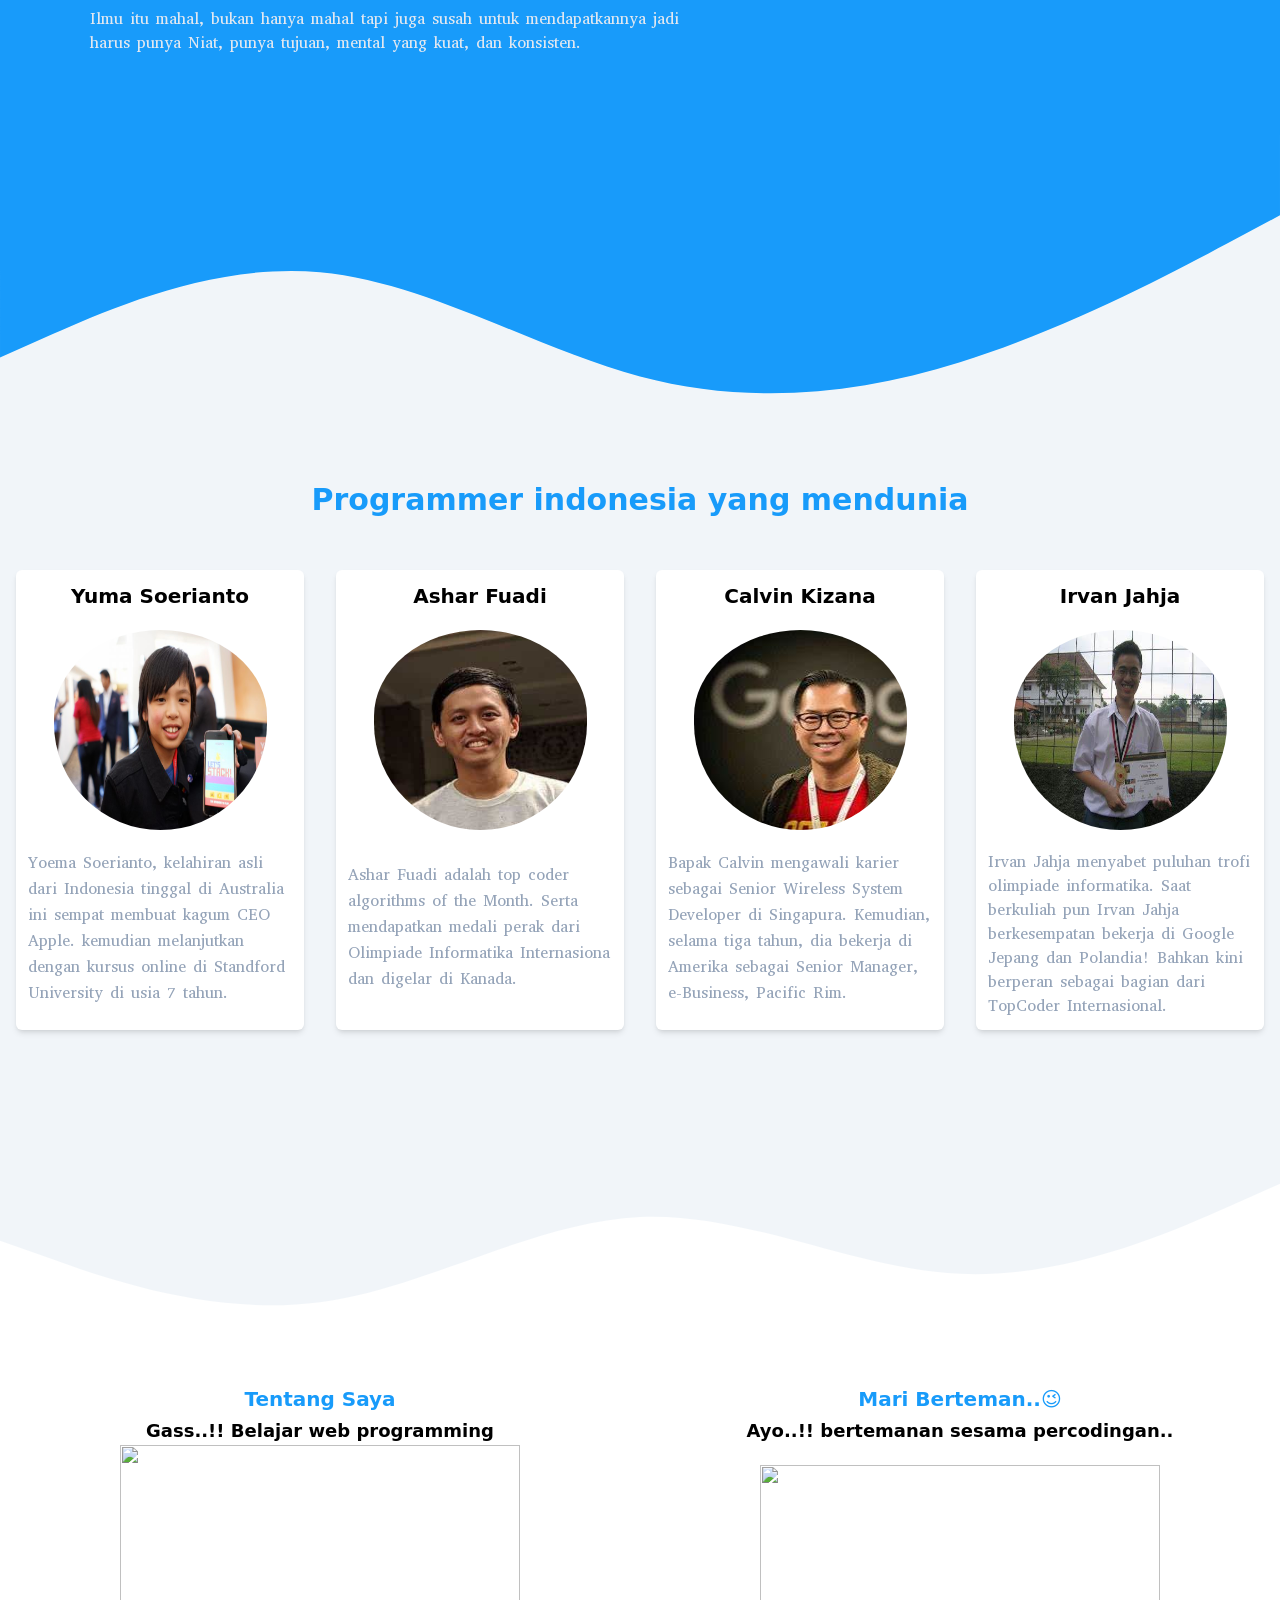
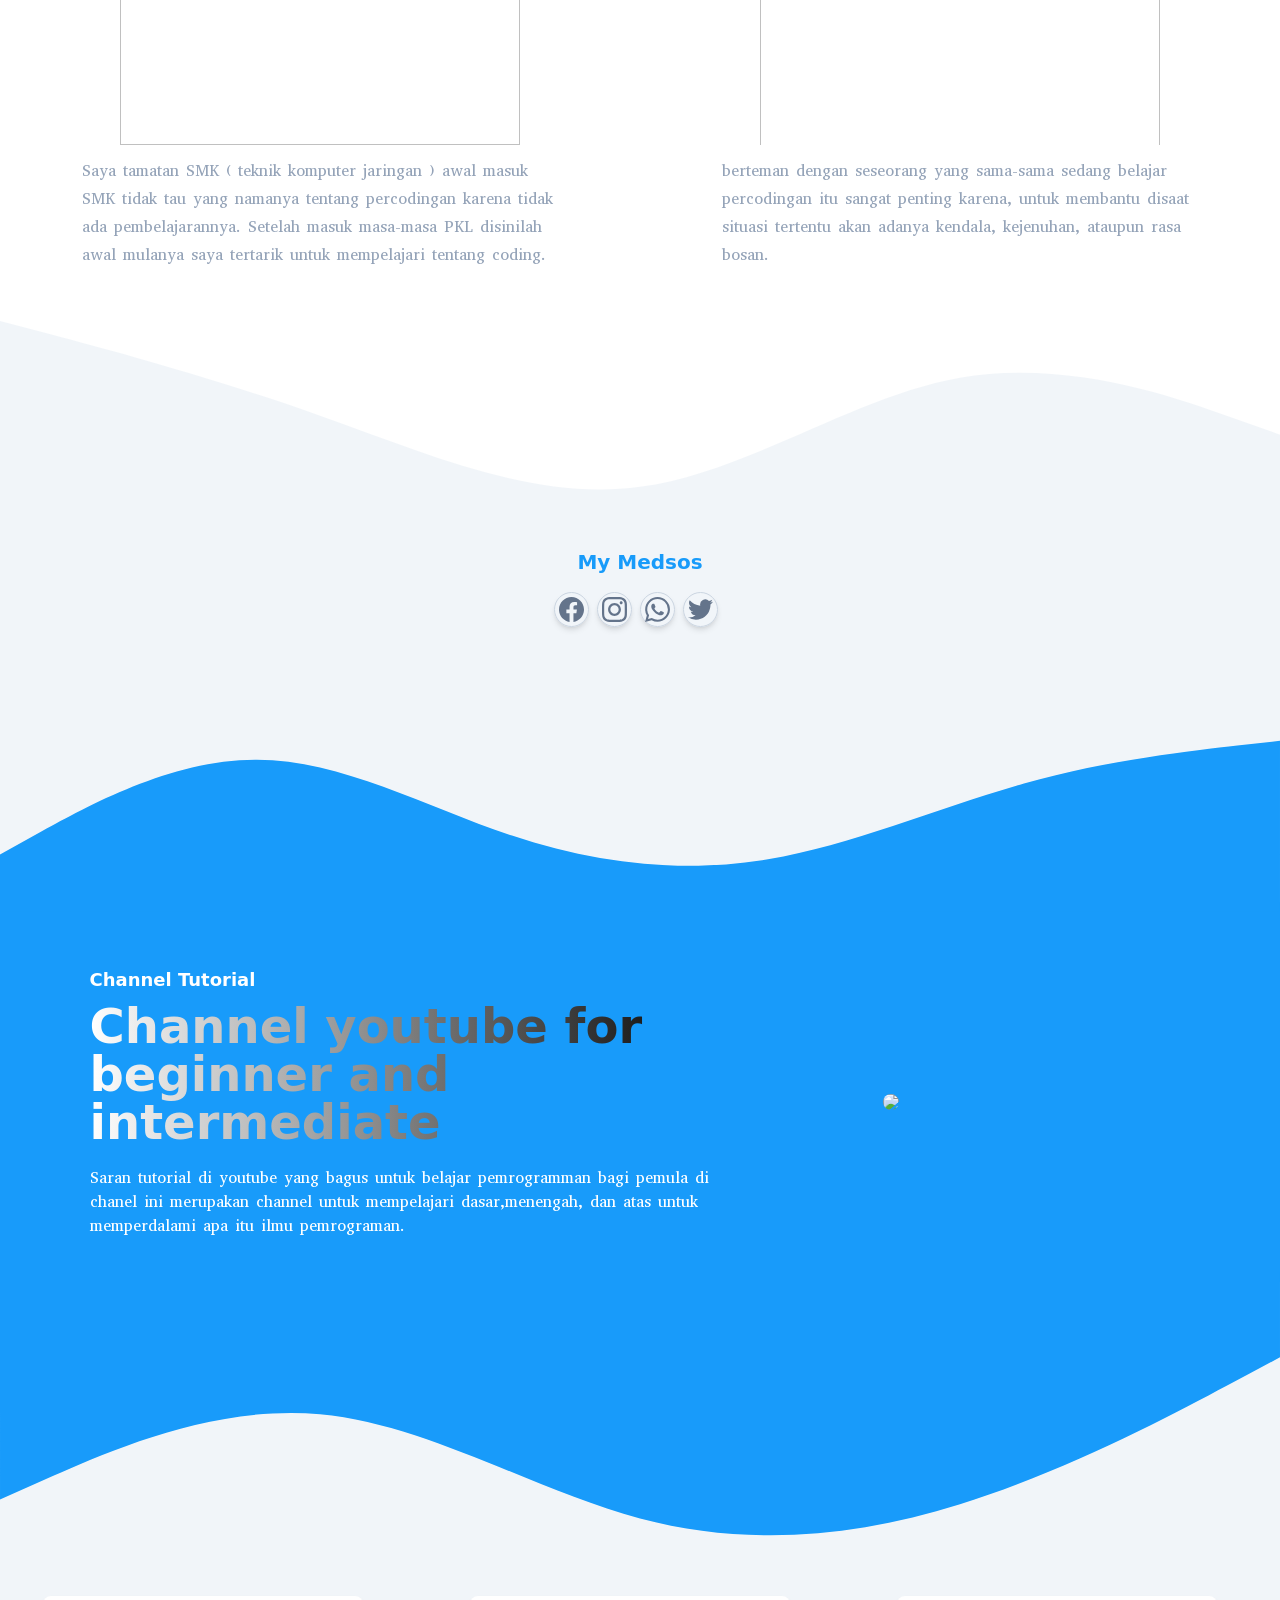
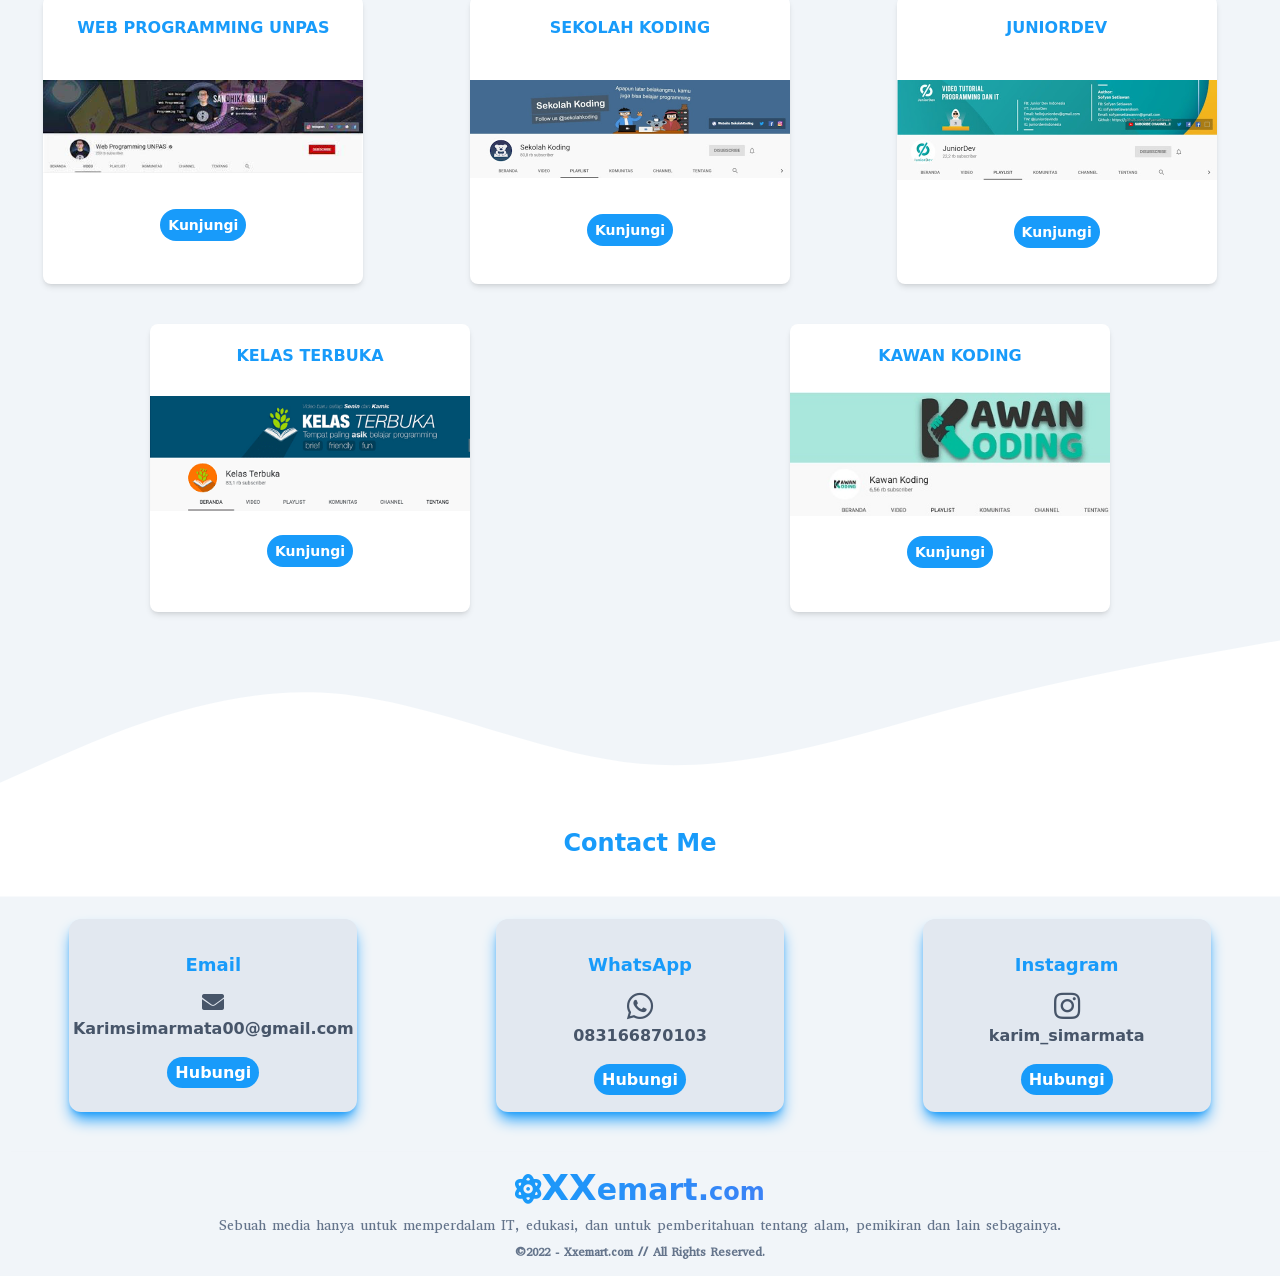
==== commit ad7f5ca7: "first commit" ====
--- a/index.html
+++ b/index.html
@@ -7,34 +7,73 @@
 
     <link rel="preconnect" href="https://fonts.googleapis.com"><link rel="preconnect" href="https://fonts.gstatic.com" crossorigin><link href="https://fonts.googleapis.com/css2?family=Abyssinica+SIL&family=Acme&family=Open+Sans&family=Overpass&family=Unbounded:wght@300&display=swap" rel="stylesheet">
 
-    <title>Document</title>
+    <title>Website XXemart</title>
     <link rel="stylesheet" type="text/css" href="css/style.css" />
     <link rel="stylesheet" type="text/css" href="https://cdnjs.cloudflare.com/ajax/libs/font-awesome/5.15.3/css/all.min.css" />
 
+    
+    <link rel="apple-touch-icon-precomposed" sizes="57x57" href="ico/apple-touch-icon-57x57.png" />
+<link rel="apple-touch-icon-precomposed" sizes="114x114" href="ico/apple-touch-icon-114x114.png" />
+<link rel="apple-touch-icon-precomposed" sizes="72x72" href="ico/apple-touch-icon-72x72.png" />
+<link rel="apple-touch-icon-precomposed" sizes="144x144" href="ico/apple-touch-icon-144x144.png" />
+<link rel="apple-touch-icon-precomposed" sizes="60x60" href="ico/apple-touch-icon-60x60.png" />
+<link rel="apple-touch-icon-precomposed" sizes="120x120" href="ico/apple-touch-icon-120x120.png" />
+<link rel="apple-touch-icon-precomposed" sizes="76x76" href="ico/apple-touch-icon-76x76.png" />
+<link rel="apple-touch-icon-precomposed" sizes="152x152" href="ico/apple-touch-icon-152x152.png" />
+<link rel="icon" type="image/png" href="ico/favicon-196x196.png" sizes="196x196" />
+<link rel="icon" type="image/png" href="ico/favicon-96x96.png" sizes="96x96" />
+<link rel="icon" type="image/png" href="ico/favicon-32x32.png" sizes="32x32" />
+<link rel="icon" type="image/png" href="ico/favicon-16x16.png" sizes="16x16" />
+<link rel="icon" type="image/png" href="ico/favicon-128.png" sizes="128x128" />
+<meta name="application-name" content="&nbsp;"/>
+<meta name="msapplication-TileColor" content="#FFFFFF" />
+<meta name="msapplication-TileImage" content="mstile-144x144.png" />
+<meta name="msapplication-square70x70logo" content="mstile-70x70.png" />
+<meta name="msapplication-square150x150logo" content="mstile-150x150.png" />
+<meta name="msapplication-wide310x150logo" content="mstile-310x150.png" />
+<meta name="msapplication-square310x310logo" content="mstile-310x310.png" />
+
+    
+
+
     <script src="jquery-3.6.3.min.js"></script>
   </head>
-  <body id="home" class="bg-slate-100">
+  <body id="home" class="bg-slate-100 dark:bg-black dark:text-white">
     <!-- navbar awal -->
 
-    <nav class="w-full h-14 sm:h-16 lg:h-20 shadow-md flex items-center px-5 justify-between relative z-[9999] bg-white">
+    <nav class="w-full h-14 sm:h-16 lg:h-20 shadow-md flex items-center px-5 justify-between relative z-[9999] bg-white dark:bg-black dark:shadow-md dark:shadow-white">
       <div class="">
-        <a href="#home" class="page-scroll text-slate-700 text-xl lg:text-3xl bg-gradient-to-r from-bluee to-black bg-clip-text text-transparent font-black"
+        <a href="#home" class="page-scroll text-slate-700 text-xl lg:text-3xl bg-gradient-to-r from-bluee to-blue-500 bg-clip-text text-transparent font-black"
           ><i class="fas fa-atom"></i><span class="font-black text-2xl lg:text-4xl">XX</span>emart.<span class="lg:text-xl text-lg">com</span></a
         >
       </div>
 
-      <button id="hamburger" name="hamburger" type="button" class="block absolute right-4 sm:hidden">
-        <span class="hamburger-line origin-bottom-left transiton duration-300 ease-in-out"></span>
-        <span class="hamburger-line transiton duration-300 ease-in-out"></span>
-        <span class="hamburger-line origin-top-left transition duration-300 ease-in-out`"></span>
+      <button id="hamburger" name="hamburger" type="button" class="block absolute right-2 w-8 h-7 sm:hidden">
+        <span class="hamburger-line origin-bottom-left transiton duration-300 ease-in-out dark:bg-white"></span>
+        <span class="hamburger-line transiton duration-300 ease-in-out dark:bg-white"></span>
+        <span class="hamburger-line origin-top-left transition duration-300 ease-in-out dark:bg-white"></span>
       </button>
-
-      <div id="nav-menu" class="hidden absolute bg-white shadow-xl max-w-[270px] w-full top-full right-2 rounded-lg sm:bg-transparent sm:shadow-none lg:rounded-none sm:max-w-[350px] lg:max-w-[450px] sm:block sm:static page-scroll">
+      </div>
+      
+      <div id="nav-menu" class="hidden absolute bg-white shadow-xl max-w-[270px] sm:h-20 w-full top-full right-2 rounded-lg sm:bg-transparent sm:shadow-none lg:rounded-none sm:max-w-[500px] lg:max-w-[500px] sm:block sm:static page-scroll dark:shadow-md sm:dark:shadow-none sm:dark:shadow-white dark:bg-black">
         <ul class="block sm:flex font-abyssi font-normal">
-          <li class="group"><a href="#home" class="page-scroll group-hover:text-blue-500 text-base mx-6 my-10 flex">Home</a></li>
-          <li class="group"><a href="#about" class="page-scroll group-hover:text-blue-500 text-base mx-6 my-10 flex">About</a></li>
-          <li class="group"><a href="#contact" class="page-scroll group-hover:text-blue-500 text-base mx-6 my-10 flex">Contact</a></li>
-          <li class="group"><a href="#tutorial" class="page-scroll group-hover:text-blue-500 text-base mx-6 my-10 flex">Tutorial</a></li>
+          <li class="group"><a href="#home" class="page-scroll group-hover:text-blue-500 text-base mx-6 sm:my-7 my-10 flex">Home</a></li>
+          <li class="group"><a href="#about" class="page-scroll group-hover:text-blue-500 text-base mx-6 sm:my-7 my-10 flex">About</a></li>
+          <li class="group"><a href="#contact" class="page-scroll group-hover:text-blue-500 text-base mx-6 sm:my-7 my-10 flex">Contact</a></li>
+          <li class="group"><a href="#tutorial" class="page-scroll group-hover:text-blue-500 text-base mx-6 sm:my-7 my-10 flex">Tutorial</a></li>
+          
+          <li class="flex items-center py-5 px-5">
+            <div class="flex">
+            <span class="mr-2 text-sm text-slate-500"><i class="fas fa-sun"></i></span>
+            <input type="checkbox" class="hidden" id="dark-toggle">
+            <label for="dark-toggle">
+              <div class="flex h-5 w-9 cursor-pointer items-center rounded-full bg-slate-500 p-1">
+                <div class="toggle-circle h-4 w-4 rounded-full bg-white transition duration-300 ease-in-out"></div>
+              </div>
+            </label>
+            <span class="ml-2 text-sm text-slate-500"><i class="fas fa-moon"></i></span>
+            </div>
+          </li>
         </ul>
       </div>
     </nav>
@@ -43,13 +82,13 @@
 
     <!-- Section satu -->
 
-    <div class="w-full bg-bluee">
-      <div class="lg:container mx-auto flex items-center flex-wrap justify-around pt-14">
+    <div class="w-full bg-bluee dark:bg-black dark:py-10 dark:mt-[-5px] sm:dark:mt-[0px]">
+      <div class="lg:container mx-auto flex items-center flex-wrap justify-around pt-14  ">
         <div class="text-white lg:max-w-[650px] sm:max-w-[400px] px-3 text-base">
-          <h2 class="font-bold text-lg lg:text-xl">@My Website</h2>
-          <h2 class="pt-0 font-black text-2xl lg:text-5xl lg:py-2 bg-gradient-to-r from-white to-black bg-clip-text text-transparent">I'm Beginner Programmer</h2>
+          <h2 class="font-bold text-lg lg:text-xl dark:text-white">@My Website</h2>
+          <h2 class="pt-0 font-black text-2xl lg:text-5xl lg:py-2 bg-gradient-to-r from-white to-black bg-clip-text text-transparent dark:text-white">I'm Beginner Programmer</h2>
           <p class="leading-3"></p>
-          <p class="pt-3 text-base text-slate-200 font-abyssi">Selamat datang di my website <span class="font-bold text-lg">XX</span>emart.com untuk perkembangan diri sendiri dan untuk mengembangkan lebih dalam tentang pemrograman komputer.</p>
+          <p class="pt-3 text-base text-slate-300 font-abyssi dark:text-white">Selamat datang di my website <span class="font-bold text-lg">XX</span>emart.com untuk perkembangan diri sendiri dan untuk mengembangkan lebih dalam tentang pemrograman komputer.</p>
         </div>
 
         <div class="w-64 lg:w-80 lg:h-80 sm:w-56 sm:h-70 pt-5 flex items-center md:pt-0">
@@ -57,7 +96,7 @@
         </div>
       </div>
     </div>
-    <svg xmlns="http://www.w3.org/2000/svg" viewBox="0 0 1440 320" class="mt-[-5px]">
+    <svg xmlns="http://www.w3.org/2000/svg" viewBox="0 0 1440 320" class="mt-[-5px] dark:opacity-0 dark:mt-[-100px]">
       <path
         fill="#189bfa"
         fill-opacity="1"
@@ -71,10 +110,10 @@
 
     <div class="lg:container mx-auto flex items-center flex-wrap justify-around pt-5">
       <div class="text-black lg:max-w-[650px] sm:max-w-[400px] px-3 text-base sm:order-2">
-        <h2 class="font-bold text-lg lg:text-xl text-slate-900">Ayo Belajar pemrograman..!!</h2>
-        <h2 class="pt-2 font-black text-2xl lg:text-5xl lg:py-2 bg-gradient-to-r from-bluee to-black bg-clip-text text-transparent">Programming is the best and Important</h2>
+        <h2 class="font-bold text-lg lg:text-xl text-slate-900 dark:text-white">Ayo Belajar pemrograman..!!</h2>
+        <h2 class="pt-2 font-black text-2xl lg:text-5xl lg:py-2 bg-gradient-to-r from-bluee to-black bg-clip-text text-transparent dark:text-white">Programming is the best and Important</h2>
         <p class="leading- font-bold text-2xl"></p>
-        <p class="pt-3 text-base text-slate-400 font-abyssi">mempelajari tentang ilmu pemrograman untuk menambah ilmu dan sebagai skill untuk menghasilkan pekerjaan yang bagus.</p>
+        <p class="pt-3 text-base text-slate-400 font-abyssi dark:text-white">mempelajari tentang ilmu pemrograman untuk menambah ilmu dan sebagai skill untuk menghasilkan pekerjaan yang bagus.</p>
       </div>
 
       <div class="w-64 h:72 lg:w-80 lg:h-80 sm:w-56 sm:h-70 pt-5 sm:order-1 flex items-center md:pt-0">
@@ -86,18 +125,18 @@
 
     <!-- section tiga -->
 
-    <svg xmlns="http://www.w3.org/2000/svg" viewBox="0 0 1440 320" class="mb-[-5px]">
+    <svg xmlns="http://www.w3.org/2000/svg" viewBox="0 0 1440 320" class="mb-[-5px] dark:opacity-0">
       <path
         fill="#189bfa"
         fill-opacity="1"
         d="M0,256L48,229.3C96,203,192,149,288,149.3C384,149,480,203,576,234.7C672,267,768,277,864,261.3C960,245,1056,203,1152,176C1248,149,1344,139,1392,133.3L1440,128L1440,320L1392,320C1344,320,1248,320,1152,320C1056,320,960,320,864,320C768,320,672,320,576,320C480,320,384,320,288,320C192,320,96,320,48,320L0,320Z"
       ></path>
     </svg>
-    <div class="w-full bg-bluee py-5">
-      <div class="lg:container mx-auto flex items-center flex-wrap justify-around pt-5">
+    <div class="w-full bg-bluee py-5 dark:bg-black">
+      <div class="lg:container mx-auto flex items-center flex-wrap justify-around pt-5 dark:mt-[-80px]">
         <div class="text-white lg:max-w-[650px] sm:max-w-[400px] px-3 text-base">
           <h2 class="font-bold text-lg">I'm Wanna Be a Programmer</h2>
-          <h2 class="font-black text-2xl lg:text-5xl lg:py-2 bg-gradient-to-r from-white to-black bg-clip-text text-transparent">Karim Saragih Simarmata</h2>
+          <h2 class="font-black text-2xl lg:text-5xl lg:py-2 bg-gradient-to-r from-white to-black bg-clip-text text-transparent dark:text-white">Karim Saragih Simarmata</h2>
           <p class="leading-3"></p>
           <p class="pt-3 text-slate-200 font-abyssi">Ilmu itu mahal, bukan hanya mahal tapi juga susah untuk mendapatkannya jadi harus punya Niat, punya tujuan, mental yang kuat, dan konsisten.</p>
         </div>
@@ -110,7 +149,7 @@
         </div>
       </div>
     </div>
-    <svg xmlns="http://www.w3.org/2000/svg" viewBox="0 0 1440 320" class="mt-[-5px]">
+    <svg xmlns="http://www.w3.org/2000/svg" viewBox="0 0 1440 320" class="mt-[-5px] dark:opacity-0">
       <path
         fill="#189bfa"
         fill-opacity="1"
@@ -122,31 +161,31 @@
     <!-- Section empat -->
 
     <div class="">
-      <div class="mx-auto py-10">
-        <h2 class="text-center font-black text-bluee text-2xl lg:text-3xl pt-7">Programmer indonesia yang mendunia</h2>
+      <div class="mx-auto py-10 dark:mt-[-100px] sm:dark:mt-[-120px]">
+        <h2 class="text-center font-black text-bluee text-2xl lg:text-3xl pt-7 dark:text-white">Programmer indonesia yang mendunia</h2>
         <div class="pt-3 flex items-center flex-wrap text-base">
-          <div class="w-[330px] h-[460px] shadow-md items-center mx-auto mt-10 bg-white md:w-80 lg:w-80 xl:w-72 py-3 rounded-md">
+          <div class="w-[330px] h-[460px] shadow-md items-center mx-auto mt-10 bg-white dark:bg-slate-700 md:w-80 lg:w-80 xl:w-72 py-3 rounded-md">
             <h2 class="text-xl font-bold text-center">Yuma Soerianto</h2>
             <img src="img/Yuma-soerianto.jpeg" class="w-[213px] h-[220px] mx-auto rounded-full pt-5 lg:pt:0" alt="" />
-            <p class="pt-5 text-slate-400 font-abyssi px-3 leading-loose sm:leading-relaxed">Yoema Soerianto, kelahiran asli dari Indonesia tinggal di Australia ini sempat membuat kagum CEO Apple. kemudian melanjutkan dengan kursus online di Standford University di usia 7 tahun.</p>
-          </div>
-
-          <div class="w-[330px] h-[460px] shadow-md items-center mx-auto border-5 mt-10 bg-white md:w-80 lg:w-80 xl:w-72 py-3 rounded-md">
+            <p class="pt-5 text-slate-400 font-abyssi px-3 leading-loose sm:leading-relaxed dark:text-white">Yoema Soerianto, kelahiran asli dari Indonesia tinggal di Australia ini sempat membuat kagum CEO Apple. kemudian melanjutkan dengan kursus online di Standford University di usia 7 tahun.</p>
+          </div>
+
+          <div class="w-[330px] h-[460px] shadow-md items-center mx-auto border-5 mt-10 bg-white md:w-80 lg:w-80 xl:w-72 py-3 rounded-md dark:bg-slate-700">
             <h2 class="text-xl font-bold text-center">Ashar Fuadi</h2>
             <img src="img/Ashar Fuadi.jpg" class="w-[213px] h-[220px] mx-auto rounded-full pt-5 lg:pt:0" alt="" />
-            <p class="pt-8 px-3 text-slate-400 text-slate-400 font-abyssi leading-loose sm:leading-relaxed">Ashar Fuadi adalah top coder algorithms of the Month. Serta mendapatkan medali perak dari Olimpiade Informatika Internasiona dan digelar di Kanada.</p>
-          </div>
-
-          <div class="w-[330px] h-[460px] shadow-md items-center mx-auto border-5 mt-10 bg-white md:w-80 lg:w-80 xl:w-72 py-3 rounded-md">
+            <p class="pt-8 px-3 text-slate-400 text-slate-400 font-abyssi leading-loose sm:leading-relaxed dark:text-white">Ashar Fuadi adalah top coder algorithms of the Month. Serta mendapatkan medali perak dari Olimpiade Informatika Internasiona dan digelar di Kanada.</p>
+          </div>
+
+          <div class="w-[330px] h-[460px] shadow-md items-center mx-auto border-5 mt-10 bg-white md:w-80 lg:w-80 xl:w-72 py-3 rounded-md dark:bg-slate-700">
             <h2 class="text-xl font-bold text-center">Calvin Kizana</h2>
             <img src="img/calvin kizana.jpg" class="w-[213px] h-[220px] mx-auto rounded-full pt-5 lg:pt:0" alt="" />
-            <p class="pt-5 px-3 text-slate-400 text-slate-400 font-abyssi leading-loose sm:leading-relaxed">Bapak Calvin mengawali karier sebagai Senior Wireless System Developer di Singapura. Kemudian, selama tiga tahun, dia bekerja di Amerika sebagai Senior Manager, e-Business, Pacific Rim.</p>
-          </div>
-
-          <div class="w-[330px] h-[460px] shadow-md items-center mx-auto border-5 mt-10 bg-white md:w-80 lg:w-80 xl:w-72 py-3 rounded-md">
+            <p class="pt-5 px-3 text-slate-400 text-slate-400 font-abyssi leading-loose sm:leading-relaxed dark:text-white">Bapak Calvin mengawali karier sebagai Senior Wireless System Developer di Singapura. Kemudian, selama tiga tahun, dia bekerja di Amerika sebagai Senior Manager, e-Business, Pacific Rim.</p>
+          </div>
+
+          <div class="w-[330px] h-[460px] shadow-md items-center mx-auto border-5 mt-10 bg-white md:w-80 lg:w-80 xl:w-72 py-3 rounded-md dark:bg-slate-700">
             <h2 class="text-xl font-bold text-center">Irvan Jahja</h2>
             <img src="img/irvan jahja.jpg" class="w-[213px] h-[220px] mx-auto rounded-full pt-5 lg:pt:0" alt="" />
-            <p class="pt-3 sm:pt-5 px-3 text-slate-400 text-slate-400 font-abyssi leading-loose sm:leading-normal">Irvan Jahja menyabet puluhan trofi olimpiade informatika. Saat berkuliah pun Irvan Jahja berkesempatan bekerja di Google Jepang dan Polandia! Bahkan kini berperan sebagai bagian dari TopCoder Internasional.</p>
+            <p class="pt-3 sm:pt-5 px-3 text-slate-400 text-slate-400 font-abyssi leading-loose sm:leading-normal dark:text-white">Irvan Jahja menyabet puluhan trofi olimpiade informatika. Saat berkuliah pun Irvan Jahja berkesempatan bekerja di Google Jepang dan Polandia! Bahkan kini berperan sebagai bagian dari TopCoder Internasional.</p>
           </div>
         </div>
       </div>
@@ -155,14 +194,14 @@
     <!-- Section empat-->
 
     <!-- section lima -->
-    <svg xmlns="http://www.w3.org/2000/svg" viewBox="0 0 1440 320"><path fill="#ffffff" fill-opacity="1" d="M0,192L60,213.3C120,235,240,277,360,261.3C480,245,600,171,720,165.3C840,160,960,224,1080,229.3C1200,235,1320,181,1380,154.7L1440,128L1440,320L1380,320C1320,320,1200,320,1080,320C960,320,840,320,720,320C600,320,480,320,360,320C240,320,120,320,60,320L0,320Z"></path></svg>
-    <section id="about" class="bg-white">
+    <svg xmlns="http://www.w3.org/2000/svg" viewBox="0 0 1440 320" class="dark: mb-[-10px] dark:opacity-0"><path fill="#ffffff" fill-opacity="1" d="M0,192L60,213.3C120,235,240,277,360,261.3C480,245,600,171,720,165.3C840,160,960,224,1080,229.3C1200,235,1320,181,1380,154.7L1440,128L1440,320L1380,320C1320,320,1200,320,1080,320C960,320,840,320,720,320C600,320,480,320,360,320C240,320,120,320,60,320L0,320Z"></path></svg>
+    <section id="about" class="bg-white dark:bg-black">
       <div class="lg:container">
         <div class="mx-auto flex items-center flex-wrap justify-around">
           <div class="lg:max-w-[500px] md:max-w-[350px] px-3 text-base pt-10">
             <h2 class="text-center font-bold text-xl text-bluee">Tentang Saya</h2>
             <h2 class="pt-1 font-bold text-lg text-center">Gass..!! Belajar web programming</h2>
-            <img src="https://img.freepik.com/premium-vector/cms-coder-concept-man-programmer-develops-user-friendly-interface-vector-illustration_677329-93.jpg?w=740" class="w-[400px] h-[400px] mx-auto pt-5 lg:pt-0 flex items-center" />
+            <img src="https://img.freepik.com/premium-vector/cms-coder-concept-man-programmer-develops-user-friendly-interface-vector-illustration_677329-93.jpg?w=740" class="w-[400px] h-[400px] mx-auto pt-5 lg:pt-0 flex items-center dark:rounded-full dark:w-[300px] h-[300px]" />
 
             <p class="pt-3 leading-7 text-slate-400 font-abyssi">
               Saya tamatan SMK ( teknik komputer jaringan ) awal masuk SMK tidak tau yang namanya tentang percodingan karena tidak ada pembelajarannya. Setelah masuk masa-masa PKL disinilah awal mulanya saya tertarik untuk mempelajari
@@ -173,7 +212,7 @@
           <div class="lg:max-w-[500px] md:max-w-[350px] px-3 text-base pt-10">
             <h2 class="text-center font-bold text-xl text-bluee">Mari Berteman..😉</h2>
             <h2 class="pt-1 font-bold text-lg text-center">Ayo..!! bertemanan sesama percodingan..</h2>
-            <img src="https://img.freepik.com/premium-vector/man-programmer-is-working-with-laptop-code-programmer-coding_51635-8337.jpg?w=740" class="w-[400px] h-[400px] mx-auto pt-5" />
+            <img src="https://img.freepik.com/premium-vector/man-programmer-is-working-with-laptop-code-programmer-coding_51635-8337.jpg?w=740" class="w-[400px] h-[400px] mx-auto pt-5 dark:rounded-full dark:w-[300px] h-[300px]" />
             <p class="pt-3 leading-7 text-slate-400 font-abyssi">berteman dengan seseorang yang sama-sama sedang belajar percodingan itu sangat penting karena, untuk membantu disaat situasi tertentu akan adanya kendala, kejenuhan, ataupun rasa bosan.</p>
           </div>
         </div>
@@ -182,11 +221,11 @@
         </div>
       </div>
     </section>
-    <svg xmlns="http://www.w3.org/2000/svg" viewBox="0 0 1440 320" class="xl:pb-0"><path fill="#ffffff" fill-opacity="1" d="M0,64L60,80C120,96,240,128,360,170.7C480,213,600,267,720,250.7C840,235,960,149,1080,128C1200,107,1320,149,1380,170.7L1440,192L1440,0L1380,0C1320,0,1200,0,1080,0C960,0,840,0,720,0C600,0,480,0,360,0C240,0,120,0,60,0L0,0Z"></path></svg>
+    <svg xmlns="http://www.w3.org/2000/svg" viewBox="0 0 1440 320" class="xl:pb-0 dark: mt-[-5px] dark:opacity-0"><path fill="#ffffff" fill-opacity="1" d="M0,64L60,80C120,96,240,128,360,170.7C480,213,600,267,720,250.7C840,235,960,149,1080,128C1200,107,1320,149,1380,170.7L1440,192L1440,0L1380,0C1320,0,1200,0,1080,0C960,0,840,0,720,0C600,0,480,0,360,0C240,0,120,0,60,0L0,0Z"></path></svg>
 
     <!-- section lima -->
 
-    <h2 class="text-xl font-bold text-bluee text-center">My Medsos</h2>
+    <h2 class="text-xl font-bold text-bluee text-center dark:text-white">My Medsos</h2>
     <div class="flex items-center justify-center pt-4">
       <a href="https://web.facebook.com/saragih.simarmata.169" target="_blank" class="mr-2 w-[35px] h-[35px] text-slate-500 border border-slate-300 shadow-md rounded-full flex justify-center items-center hover:opacity-50"><svg role="img" width="25" class="fill-current" viewBox="0 0 24 24" xmlns="http://www.w3.org/2000/svg"><title>Facebook</title><path d="M24 12.073c0-6.627-5.373-12-12-12s-12 5.373-12 12c0 5.99 4.388 10.954 10.125 11.854v-8.385H7.078v-3.47h3.047V9.43c0-3.007 1.792-4.669 4.533-4.669 1.312 0 2.686.235 2.686.235v2.953H15.83c-1.491 0-1.956.925-1.956 1.874v2.25h3.328l-.532 3.47h-2.796v8.385C19.612 23.027 24 18.062 24 12.073z"/></svg></a>
 
@@ -199,7 +238,7 @@
 
     <!-- Section enam -->
 
-    <svg xmlns="http://www.w3.org/2000/svg" viewBox="0 0 1440 320" class="xl:pt-0 mb-[-10px]">
+    <svg xmlns="http://www.w3.org/2000/svg" viewBox="0 0 1440 320" class="dark:opacity-0 xl:pt-0 mb-[-10px]">
       <path
         fill="#189bfa"
         fill-opacity="1"
@@ -207,11 +246,11 @@
       ></path>
     </svg>
     <section id="tutorial">
-    <div class="w-full bg-bluee py-5">
+    <div class="w-full bg-bluee py-5 dark:bg-black">
       <div class="lg:container mx-auto flex items-center flex-wrap justify-around pt-5">
         <div class="text-white lg:max-w-[650px] sm:max-w-[400px] px-3 text-base">
           <h2 class="font-bold text-lg">Channel Tutorial</h2>
-          <h2 class="font-black text-2xl lg:text-5xl lg:py-2 bg-gradient-to-r from-white to-black bg-clip-text text-transparent">Channel youtube for beginner and intermediate</h2>
+          <h2 class="font-black text-2xl lg:text-5xl lg:py-2 bg-gradient-to-r from-white to-black bg-clip-text text-transparent dark:text-white">Channel youtube for beginner and intermediate</h2>
           <p class="leading-3"></p>
           <p class="pt-3 font-abyssi">Saran tutorial di youtube yang bagus untuk belajar pemrogramman bagi pemula di chanel ini merupakan channel untuk mempelajari dasar,menengah, dan atas untuk memperdalami apa itu ilmu pemrograman.</p>
         </div>
@@ -225,7 +264,7 @@
       </div>
     </div>
   </section>
-    <svg xmlns="http://www.w3.org/2000/svg" viewBox="0 0 1440 320" class="mt-[-10px]">
+    <svg xmlns="http://www.w3.org/2000/svg" viewBox="0 0 1440 320" class="dark:opacity-0 mt-[-10px]">
       <path
         fill="#189bfa"
         fill-opacity="1"
@@ -235,32 +274,32 @@
 
     
     <div class="flex flex-wrap justify-around items-center mx-auto">
-      <div class="w-80 h-72 bg-white text-center rounded-lg shadow-md mt-10  xl:mr-5">
-        <h2 class="pt-5 font-bold text-bluee">WEB PROGRAMMING UNPAS</h2>
+      <div class="w-80 h-72 bg-white text-center rounded-lg shadow-md mt-10  xl:mr-5 dark:bg-slate-700">
+        <h2 class="pt-5 font-bold text-bluee dark:text-white">WEB PROGRAMMING UNPAS</h2>
         <img src="img/2.jpg" class="py-10" />
         <a href="https://www.youtube.com/c/WebProgrammingUNPAS" class="h-20 w-20 bg-bluee py-2 px-2 text-white rounded-2xl font-bold text-sm hover:opacity-50">Kunjungi</a>
       </div>
 
-      <div class="w-80 h-72 bg-white text-center rounded-lg shadow-md mt-10  xl:mr-5">
-        <h2 class="pt-5 font-bold text-bluee">SEKOLAH KODING</h2>
+      <div class="w-80 h-72 bg-white text-center rounded-lg shadow-md mt-10  xl:mr-5 dark:bg-slate-700">
+        <h2 class="pt-5 font-bold text-bluee dark:text-white">SEKOLAH KODING</h2>
         <img src="img/0.jpg" class="py-10" />
         <a href="https://www.youtube.com/c/SekolahKoding" class="h-20 w-20 bg-bluee py-2 px-2 text-white rounded-2xl font-bold text-sm hover:opacity-50">Kunjungi</a>
       </div>
 
-      <div class="w-80 h-72 bg-white text-center rounded-lg shadow-md mt-10  xl:mr-5">
-        <h2 class="pt-5 font-bold text-bluee">JUNIORDEV</h2>
+      <div class="w-80 h-72 bg-white text-center rounded-lg shadow-md mt-10  xl:mr-5 dark:bg-slate-700">
+        <h2 class="pt-5 font-bold text-bluee dark:text-white">JUNIORDEV</h2>
         <img src="img/3.jpg" class="py-10" />
         <a href="https://www.youtube.com/c/JuniorDevIndonesia" class="h-20 w-20 bg-bluee py-2 px-2 text-white rounded-2xl font-bold text-sm hover:opacity-50">Kunjungi</a>
       </div>
 
-      <div class="w-80 h-72 bg-white text-center rounded-lg shadow-md mt-10  xl:mr-5">
-        <h2 class="pt-5 font-bold text-bluee">KELAS TERBUKA</h2>
+      <div class="w-80 h-72 bg-white text-center rounded-lg shadow-md mt-10  xl:mr-5 dark:bg-slate-700">
+        <h2 class="pt-5 font-bold text-bluee dark:text-white">KELAS TERBUKA</h2>
         <img src="img/5.png" class="py-7" />
         <a href="https://www.youtube.com/c/KelasTerbuka" class="h-20 w-20 bg-bluee py-2 px-2 text-white rounded-2xl font-bold text-sm hover:opacity-50">Kunjungi</a>
       </div>
 
-      <div class="w-80 h-72 bg-white text-center rounded-lg shadow-md mt-10  xl:mr-5">
-        <h2 class="pt-5 font-bold text-bluee">KAWAN KODING</h2>
+      <div class="w-80 h-72 bg-white text-center rounded-lg shadow-md mt-10  xl:mr-5 dark:bg-slate-700">
+        <h2 class="pt-5 font-bold text-bluee dark:text-white">KAWAN KODING</h2>
         <img src="img/4.jpeg" class="py-6" />
         <a href="https://www.youtube.com/c/kawankoding" class="h-20 w-20 bg-bluee py-2 px-2 text-white rounded-2xl font-bold text-sm hover:opacity-50">Kunjungi</a>
       </div>   
@@ -269,28 +308,28 @@
     <!-- Section enam -->
 
     <!-- Section tujuh -->
-    <svg xmlns="http://www.w3.org/2000/svg" viewBox="0 0 1440 320" class="mb-[-10px]"><path fill="#ffffff" fill-opacity="1" d="M0,192L60,165.3C120,139,240,85,360,90.7C480,96,600,160,720,170.7C840,181,960,139,1080,106.7C1200,75,1320,53,1380,42.7L1440,32L1440,320L1380,320C1320,320,1200,320,1080,320C960,320,840,320,720,320C600,320,480,320,360,320C240,320,120,320,60,320L0,320Z"></path></svg>
-      <section id="contact" class="mx-auto bg-white w-full pb-10 md:mt-[-10px] lg:mt-[-70px]">
-        <h2 class="font-black text-2xl pb-10 text-bluee text-center">Contact Me</h2>
+    <svg xmlns="http://www.w3.org/2000/svg" viewBox="0 0 1440 320" class="dark:opacity-0 mb-[-10px]"><path fill="#ffffff" fill-opacity="1" d="M0,192L60,165.3C120,139,240,85,360,90.7C480,96,600,160,720,170.7C840,181,960,139,1080,106.7C1200,75,1320,53,1380,42.7L1440,32L1440,320L1380,320C1320,320,1200,320,1080,320C960,320,840,320,720,320C600,320,480,320,360,320C240,320,120,320,60,320L0,320Z"></path></svg>
+      <section id="contact" class="mx-auto dark:bg-black w-full pb-10 md:mt-[-10px] lg:mt-[-70px]">
+        <h2 class="font-black text-2xl pb-10 text-bluee text-center dark:text-white">Contact Me</h2>
         <div class="container flex justify-evenly mx-auto flex-wrap">
-          <div class=" bg-slate-200 text-slate-700 shadow-lg shadow-bluee w-72 text-center py-5  mx-auto mt-5 rounded-xl">  
-            <p class="font-bold text-lg text-bluee pt-3">Email</p>
-            <i class="fas fa-envelope text-base text-slate-600 pt-3 text-[22px]"></i>
-            <p class="font-bold pb-5 text-base text-slate-600">Karimsimarmata00@gmail.com</p>
+          <div class=" bg-slate-200 text-slate-700 shadow-lg shadow-bluee w-72 text-center py-5  mx-auto mt-5 rounded-xl dark:bg-slate-700">  
+            <p class="font-bold text-lg text-bluee pt-3 dark:text-white">Email</p>
+            <i class="fas fa-envelope text-base text-slate-600 pt-3 text-[22px] dark:text-white"></i>
+            <p class="font-bold pb-5 text-base text-slate-600 dark:text-white">Karimsimarmata00@gmail.com</p>
             <a href="https://rebrand.ly/pnvjl11" class="font-bold text-base text-white hover:opacity-50 bg-bluee py-1.5 px-2 rounded-full">Hubungi</a>
           </div>
 
-          <div class=" bg-slate-200 text-slate-700 shadow-lg shadow-bluee w-72 text-center py-5  mx-auto mt-5 rounded-xl">  
-            <p class="font-bold text-lg text-bluee pt-3">WhatsApp</p>
-            <i class="fab fa-whatsapp text-base text-slate-600 pt-3 text-3xl"></i>
-            <p class="font-bold pb-5 text-base text-slate-600">083166870103</p>
+          <div class=" bg-slate-200 text-slate-700 shadow-lg shadow-bluee w-72 text-center py-5  mx-auto mt-5 rounded-xl dark:bg-slate-700">  
+            <p class="font-bold text-lg text-bluee pt-3 dark:text-white">WhatsApp</p>
+            <i class="fab fa-whatsapp text-base text-slate-600 pt-3 text-3xl dark:text-white"></i>
+            <p class="font-bold pb-5 text-base text-slate-600 dark:text-white">083166870103</p>
             <a href="https://api.whatsapp.com/send/?phone=6283166870103&text&type=phone_number&app_absent=0." class="font-bold text-base text-white hover:opacity-50 bg-bluee py-1.5 px-2 rounded-full">Hubungi</a>
           </div>
 
-        <div class=" bg-slate-200 text-slate-700 shadow-lg shadow-bluee w-72 text-center py-5  mx-auto mt-5 rounded-xl">  
-            <p class="font-bold text-lg text-bluee pt-3">Instagram</p>
-            <i class="fab fa-instagram text-2xl text-base text-slate-600 pt-3 text-3xl"></i>
-            <p class="font-bold pb-5 text-base text-slate-600">karim_simarmata</p>
+        <div class=" bg-slate-200 text-slate-700 shadow-lg shadow-bluee w-72 text-center py-5  mx-auto mt-5 rounded-xl dark:bg-slate-700">  
+            <p class="font-bold text-lg text-bluee pt-3 dark:text-white">Instagram</p>
+            <i class="fab fa-instagram text-2xl text-base text-slate-600 pt-3 text-3xl dark:text-white"></i>
+            <p class="font-bold pb-5 text-base text-slate-600 dark:text-white">karim_simarmata</p>
             <a href="https://www.instagram.com/karim_simarmata/" class="font-bold text-base text-white hover:opacity-50 bg-bluee py-1.5 px-2 rounded-full">Hubungi</a>
           </div>
         </div>
@@ -300,13 +339,13 @@
 
     <!-- Footer awal -->
 
-      <div class="text-center w-full py-1 shadow-lg">
+      <div class="text-center w-full py-1 shadow-lg dark:bg-slate-700">
         <div class="">
           <div class="py-3">
-            <a href="#home" class="page-scroll text-slate-700 text-3xl md:text-3xl bg-gradient-to-r from-bluee to-black bg-clip-text text-transparent font-black"
+            <a href="#home" class="page-scroll text-slate-700 text-3xl md:text-3xl bg-gradient-to-r from-bluee to-blue-500  bg-clip-text text-transparent font-black"
             ><i class="fas fa-atom"></i><span class="font-black text-4xl md:text-4xl">XX</span>emart.<span class="md:text-2xl text-xl">com</span></a>  
-            <p class="text-center font-abyssi text-sm mt-2 text-slate-500 mx-4">Sebuah media hanya untuk memperdalam IT, edukasi, dan untuk pemberitahuan tentang alam, pemikiran dan lain sebagainya.</p>   
-              <p class="text-center font-black font-abyssi text-xs mt-2 text-slate-500">&copy;2022 - Xxemart.com // All Rights Reserved.</p>
+            <p class="text-center font-abyssi text-sm mt-2 text-slate-500 mx-4 dark:text-white">Sebuah media hanya untuk memperdalam IT, edukasi, dan untuk pemberitahuan tentang alam, pemikiran dan lain sebagainya.</p>   
+              <p class="text-center font-black font-abyssi text-xs mt-2 text-slate-500 dark:text-white">&copy;2022 - Xxemart.com // All Rights Reserved.</p>
           </div>
         </div>
       </div>
--- a/css/style.css
+++ b/css/style.css
@@ -567,16 +567,12 @@
   position: relative;
 }
 
-.right-4 {
-  right: 1rem;
+.right-2 {
+  right: 0.5rem;
 }
 
 .top-full {
   top: 100%;
-}
-
-.right-2 {
-  right: 0.5rem;
 }
 
 .z-\[9999\] {
@@ -603,6 +599,14 @@
   margin-right: 1rem;
 }
 
+.mr-2 {
+  margin-right: 0.5rem;
+}
+
+.ml-2 {
+  margin-left: 0.5rem;
+}
+
 .mb-3 {
   margin-bottom: 0.75rem;
 }
@@ -619,10 +623,6 @@
   margin-top: 2.5rem;
 }
 
-.mr-2 {
-  margin-right: 0.5rem;
-}
-
 .mb-\[-10px\] {
   margin-bottom: -10px;
 }
@@ -671,6 +671,18 @@
   height: 3.5rem;
 }
 
+.h-7 {
+  height: 1.75rem;
+}
+
+.h-5 {
+  height: 1.25rem;
+}
+
+.h-4 {
+  height: 1rem;
+}
+
 .h-72 {
   height: 18rem;
 }
@@ -687,6 +699,10 @@
   height: 400px;
 }
 
+.h-\[300px\] {
+  height: 300px;
+}
+
 .h-\[35px\] {
   height: 35px;
 }
@@ -699,6 +715,18 @@
   width: 100%;
 }
 
+.w-8 {
+  width: 2rem;
+}
+
+.w-9 {
+  width: 2.25rem;
+}
+
+.w-4 {
+  width: 1rem;
+}
+
 .w-64 {
   width: 16rem;
 }
@@ -741,6 +769,10 @@
 
 .origin-top-left {
   transform-origin: top left;
+}
+
+.cursor-pointer {
+  cursor: pointer;
 }
 
 .resize {
@@ -808,6 +840,11 @@
 .bg-white {
   --tw-bg-opacity: 1;
   background-color: rgb(255 255 255 / var(--tw-bg-opacity));
+}
+
+.bg-slate-500 {
+  --tw-bg-opacity: 1;
+  background-color: rgb(100 116 139 / var(--tw-bg-opacity));
 }
 
 .bg-bluee {
@@ -836,6 +873,10 @@
   --tw-gradient-stops: var(--tw-gradient-from), var(--tw-gradient-to);
 }
 
+.to-blue-500 {
+  --tw-gradient-to: #3b82f6;
+}
+
 .to-black {
   --tw-gradient-to: #000;
 }
@@ -849,21 +890,25 @@
   fill: currentColor;
 }
 
+.p-1 {
+  padding: 0.25rem;
+}
+
 .px-5 {
   padding-left: 1.25rem;
   padding-right: 1.25rem;
 }
 
+.py-5 {
+  padding-top: 1.25rem;
+  padding-bottom: 1.25rem;
+}
+
 .px-3 {
   padding-left: 0.75rem;
   padding-right: 0.75rem;
 }
 
-.py-5 {
-  padding-top: 1.25rem;
-  padding-bottom: 1.25rem;
-}
-
 .py-10 {
   padding-top: 2.5rem;
   padding-bottom: 2.5rem;
@@ -1037,31 +1082,41 @@
   color: transparent;
 }
 
+.text-slate-500 {
+  --tw-text-opacity: 1;
+  color: rgb(100 116 139 / var(--tw-text-opacity));
+}
+
 .text-white {
   --tw-text-opacity: 1;
   color: rgb(255 255 255 / var(--tw-text-opacity));
 }
 
+.text-slate-300 {
+  --tw-text-opacity: 1;
+  color: rgb(203 213 225 / var(--tw-text-opacity));
+}
+
+.text-black {
+  --tw-text-opacity: 1;
+  color: rgb(0 0 0 / var(--tw-text-opacity));
+}
+
+.text-slate-900 {
+  --tw-text-opacity: 1;
+  color: rgb(15 23 42 / var(--tw-text-opacity));
+}
+
+.text-slate-400 {
+  --tw-text-opacity: 1;
+  color: rgb(148 163 184 / var(--tw-text-opacity));
+}
+
 .text-slate-200 {
   --tw-text-opacity: 1;
   color: rgb(226 232 240 / var(--tw-text-opacity));
 }
 
-.text-black {
-  --tw-text-opacity: 1;
-  color: rgb(0 0 0 / var(--tw-text-opacity));
-}
-
-.text-slate-900 {
-  --tw-text-opacity: 1;
-  color: rgb(15 23 42 / var(--tw-text-opacity));
-}
-
-.text-slate-400 {
-  --tw-text-opacity: 1;
-  color: rgb(148 163 184 / var(--tw-text-opacity));
-}
-
 .text-bluee {
   --tw-text-opacity: 1;
   color: rgb(24 155 250 / var(--tw-text-opacity));
@@ -1070,11 +1125,6 @@
 .text-slate-600 {
   --tw-text-opacity: 1;
   color: rgb(71 85 105 / var(--tw-text-opacity));
-}
-
-.text-slate-500 {
-  --tw-text-opacity: 1;
-  color: rgb(100 116 139 / var(--tw-text-opacity));
 }
 
 .shadow-md {
@@ -1161,6 +1211,11 @@
   transform: translate(var(--tw-translate-x), var(--tw-translate-y)) rotate(var(--tw-rotate)) skewX(var(--tw-skew-x)) skewY(var(--tw-skew-y)) scaleX(var(--tw-scale-x)) scaleY(var(--tw-scale-y));
 }
 
+#dark-toggle:checked ~ label div.toggle-circle {
+  --tw-translate-x: 0.75rem;
+  transform: translate(var(--tw-translate-x), var(--tw-translate-y)) rotate(var(--tw-rotate)) skewX(var(--tw-skew-x)) skewY(var(--tw-skew-y)) scaleX(var(--tw-scale-x)) scaleY(var(--tw-scale-y));
+}
+
 .hover\:opacity-50:hover {
   opacity: 0.5;
 }
@@ -1170,6 +1225,90 @@
   color: rgb(59 130 246 / var(--tw-text-opacity));
 }
 
+.dark .dark\:mt-\[-50px\] {
+  margin-top: -50px;
+}
+
+.dark .dark\:mt-\[-100px\] {
+  margin-top: -100px;
+}
+
+.dark .dark\:mt-\[-80px\] {
+  margin-top: -80px;
+}
+
+.dark .dark\:mt-\[-20px\] {
+  margin-top: -20px;
+}
+
+.dark .dark\:mb-\[50px\] {
+  margin-bottom: 50px;
+}
+
+.dark .dark\:mb-\[150px\] {
+  margin-bottom: 150px;
+}
+
+.dark .dark\:mt-\[-0px\] {
+  margin-top: -0px;
+}
+
+.dark .dark\:mt-\[-10px\] {
+  margin-top: -10px;
+}
+
+.dark .dark\:mt-\[-5px\] {
+  margin-top: -5px;
+}
+
+.dark .dark\:w-\[300px\] {
+  width: 300px;
+}
+
+.dark .dark\:rounded-full {
+  border-radius: 9999px;
+}
+
+.dark .dark\:bg-black {
+  --tw-bg-opacity: 1;
+  background-color: rgb(0 0 0 / var(--tw-bg-opacity));
+}
+
+.dark .dark\:bg-white {
+  --tw-bg-opacity: 1;
+  background-color: rgb(255 255 255 / var(--tw-bg-opacity));
+}
+
+.dark .dark\:bg-slate-700 {
+  --tw-bg-opacity: 1;
+  background-color: rgb(51 65 85 / var(--tw-bg-opacity));
+}
+
+.dark .dark\:py-10 {
+  padding-top: 2.5rem;
+  padding-bottom: 2.5rem;
+}
+
+.dark .dark\:text-white {
+  --tw-text-opacity: 1;
+  color: rgb(255 255 255 / var(--tw-text-opacity));
+}
+
+.dark .dark\:opacity-0 {
+  opacity: 0;
+}
+
+.dark .dark\:shadow-md {
+  --tw-shadow: 0 4px 6px -1px rgb(0 0 0 / 0.1), 0 2px 4px -2px rgb(0 0 0 / 0.1);
+  --tw-shadow-colored: 0 4px 6px -1px var(--tw-shadow-color), 0 2px 4px -2px var(--tw-shadow-color);
+  box-shadow: var(--tw-ring-offset-shadow, 0 0 #0000), var(--tw-ring-shadow, 0 0 #0000), var(--tw-shadow);
+}
+
+.dark .dark\:shadow-white {
+  --tw-shadow-color: #fff;
+  --tw-shadow: var(--tw-shadow-colored);
+}
+
 @media (min-width: 640px) {
   .sm\:static {
     position: static;
@@ -1183,6 +1322,11 @@
     order: 1;
   }
 
+  .sm\:my-7 {
+    margin-top: 1.75rem;
+    margin-bottom: 1.75rem;
+  }
+
   .sm\:block {
     display: block;
   }
@@ -1199,12 +1343,16 @@
     height: 4rem;
   }
 
+  .sm\:h-20 {
+    height: 5rem;
+  }
+
   .sm\:w-56 {
     width: 14rem;
   }
 
-  .sm\:max-w-\[350px\] {
-    max-width: 350px;
+  .sm\:max-w-\[500px\] {
+    max-width: 500px;
   }
 
   .sm\:max-w-\[400px\] {
@@ -1232,6 +1380,25 @@
     --tw-shadow-colored: 0 0 #0000;
     box-shadow: var(--tw-ring-offset-shadow, 0 0 #0000), var(--tw-ring-shadow, 0 0 #0000), var(--tw-shadow);
   }
+
+  .dark .sm\:dark\:mt-\[0px\] {
+    margin-top: 0px;
+  }
+
+  .dark .sm\:dark\:mt-\[-120px\] {
+    margin-top: -120px;
+  }
+
+  .dark .sm\:dark\:shadow-none {
+    --tw-shadow: 0 0 #0000;
+    --tw-shadow-colored: 0 0 #0000;
+    box-shadow: var(--tw-ring-offset-shadow, 0 0 #0000), var(--tw-ring-shadow, 0 0 #0000), var(--tw-shadow);
+  }
+
+  .dark .sm\:dark\:shadow-white {
+    --tw-shadow-color: #fff;
+    --tw-shadow: var(--tw-shadow-colored);
+  }
 }
 
 @media (min-width: 768px) {
@@ -1318,16 +1485,12 @@
     width: 20rem;
   }
 
-  .lg\:max-w-\[450px\] {
-    max-width: 450px;
+  .lg\:max-w-\[500px\] {
+    max-width: 500px;
   }
 
   .lg\:max-w-\[650px\] {
     max-width: 650px;
-  }
-
-  .lg\:max-w-\[500px\] {
-    max-width: 500px;
   }
 
   .lg\:rounded-none {
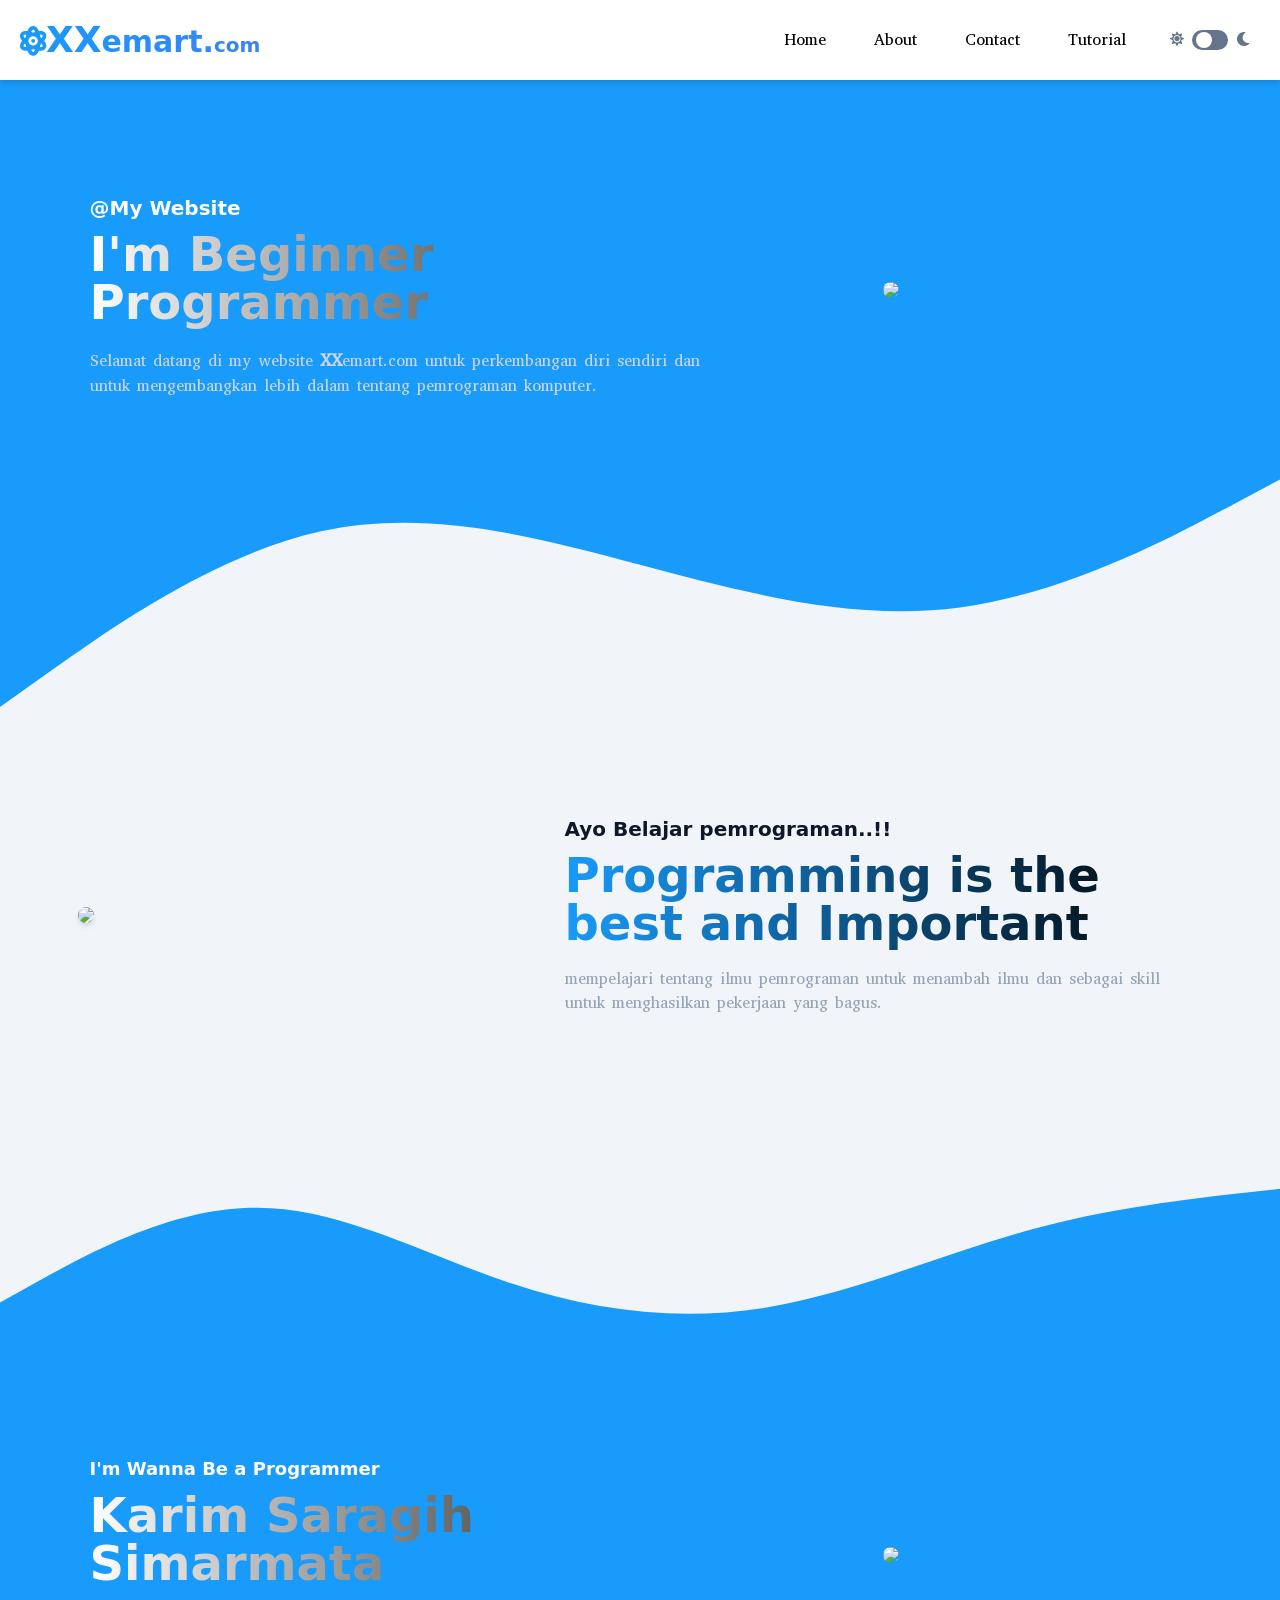
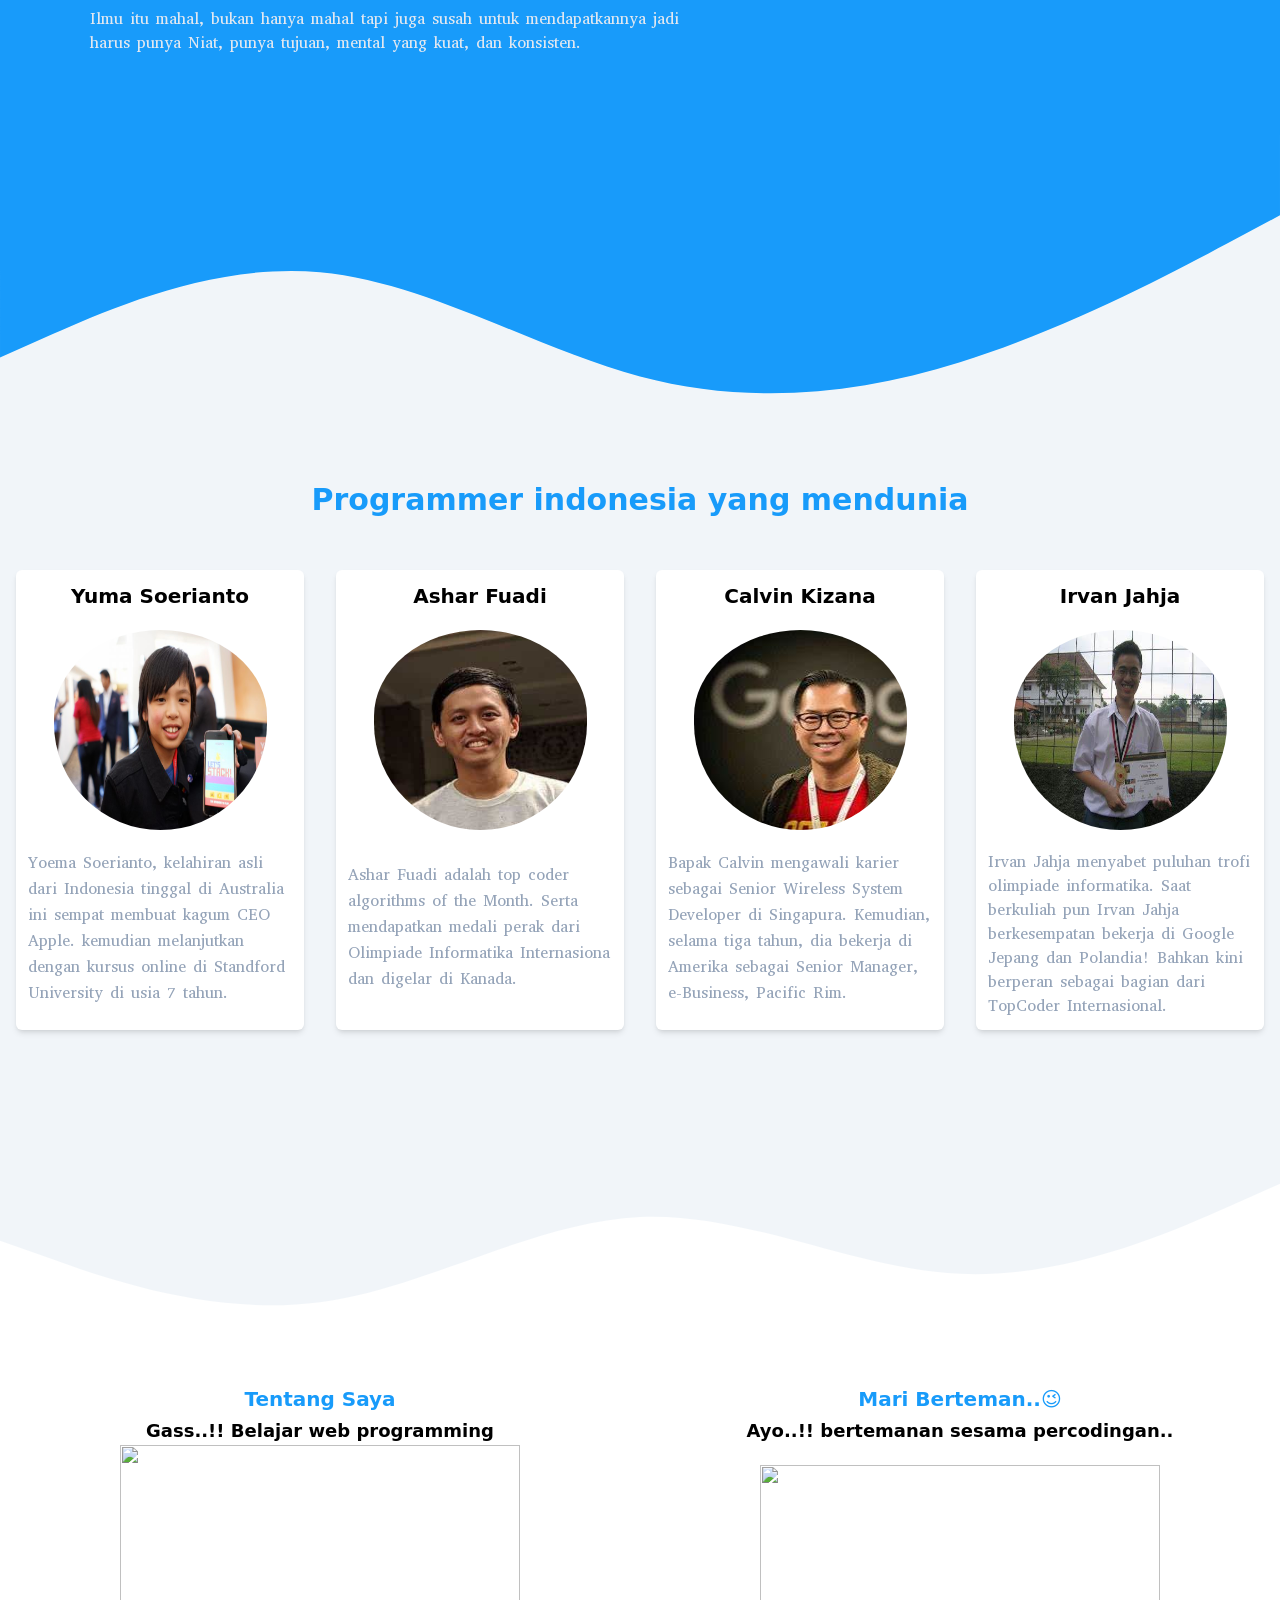
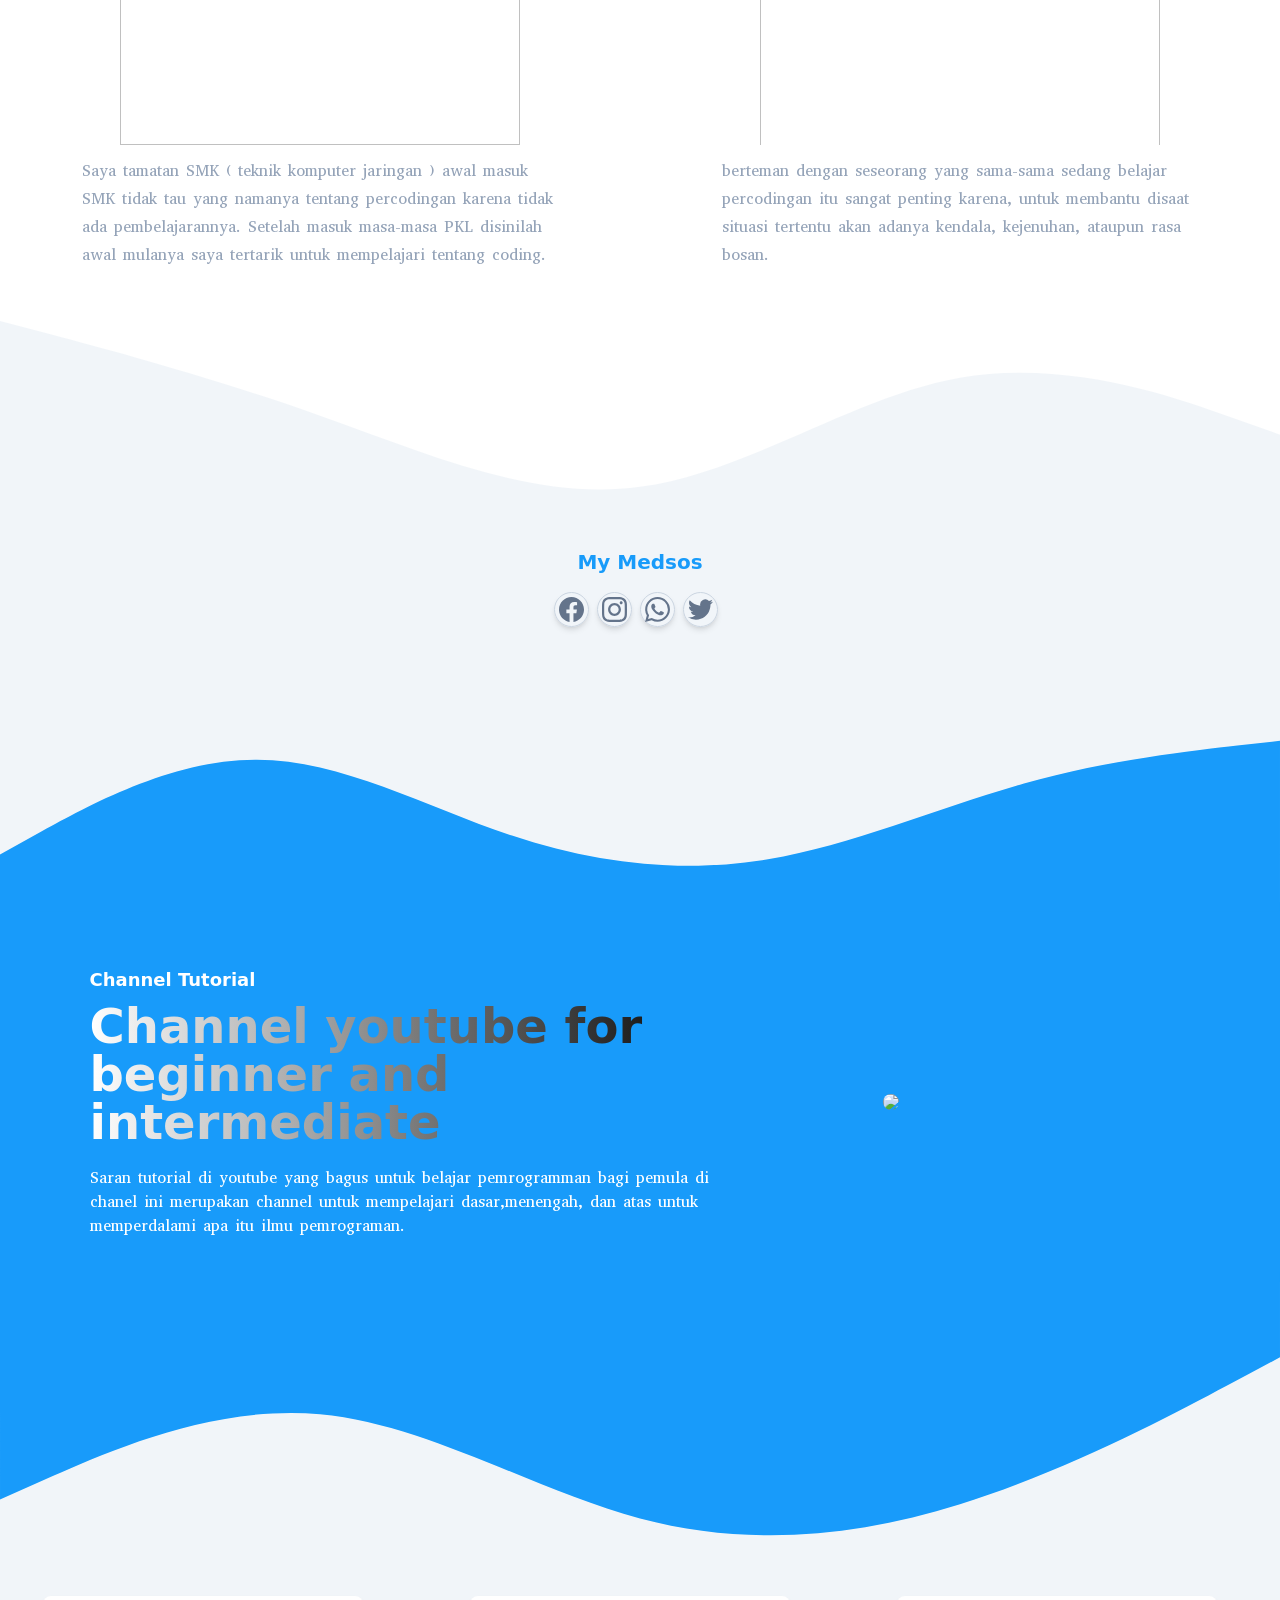
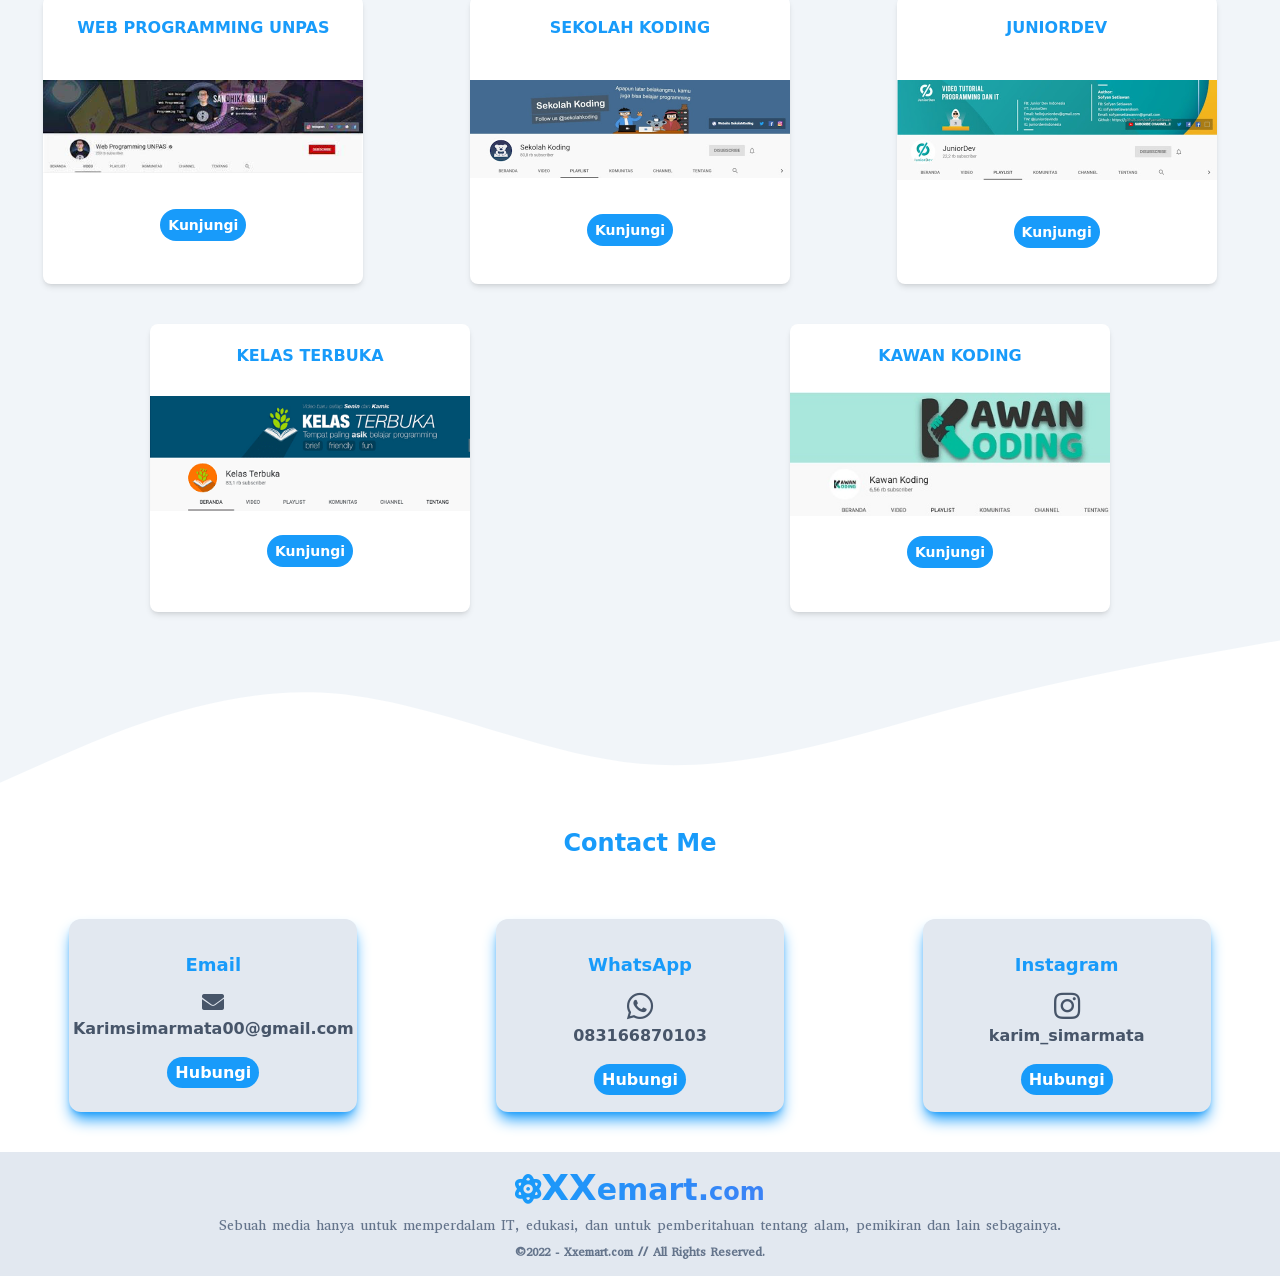
==== commit a9bf418e: "first commit" ====
--- a/index.html
+++ b/index.html
@@ -309,7 +309,7 @@
 
     <!-- Section tujuh -->
     <svg xmlns="http://www.w3.org/2000/svg" viewBox="0 0 1440 320" class="dark:opacity-0 mb-[-10px]"><path fill="#ffffff" fill-opacity="1" d="M0,192L60,165.3C120,139,240,85,360,90.7C480,96,600,160,720,170.7C840,181,960,139,1080,106.7C1200,75,1320,53,1380,42.7L1440,32L1440,320L1380,320C1320,320,1200,320,1080,320C960,320,840,320,720,320C600,320,480,320,360,320C240,320,120,320,60,320L0,320Z"></path></svg>
-      <section id="contact" class="mx-auto dark:bg-black w-full pb-10 md:mt-[-10px] lg:mt-[-70px]">
+      <section id="contact" class=" bg-white mx-auto dark:bg-black w-full pb-10 md:mt-[-10px] lg:mt-[-70px]">
         <h2 class="font-black text-2xl pb-10 text-bluee text-center dark:text-white">Contact Me</h2>
         <div class="container flex justify-evenly mx-auto flex-wrap">
           <div class=" bg-slate-200 text-slate-700 shadow-lg shadow-bluee w-72 text-center py-5  mx-auto mt-5 rounded-xl dark:bg-slate-700">  
@@ -339,7 +339,7 @@
 
     <!-- Footer awal -->
 
-      <div class="text-center w-full py-1 shadow-lg dark:bg-slate-700">
+      <div class="text-center w-full py-1 bg-slate-200 dark:bg-slate-700">
         <div class="">
           <div class="py-3">
             <a href="#home" class="page-scroll text-slate-700 text-3xl md:text-3xl bg-gradient-to-r from-bluee to-blue-500  bg-clip-text text-transparent font-black"
--- a/css/style.css
+++ b/css/style.css
@@ -1225,8 +1225,8 @@
   color: rgb(59 130 246 / var(--tw-text-opacity));
 }
 
-.dark .dark\:mt-\[-50px\] {
-  margin-top: -50px;
+.dark .dark\:mt-\[-5px\] {
+  margin-top: -5px;
 }
 
 .dark .dark\:mt-\[-100px\] {
@@ -1235,30 +1235,6 @@
 
 .dark .dark\:mt-\[-80px\] {
   margin-top: -80px;
-}
-
-.dark .dark\:mt-\[-20px\] {
-  margin-top: -20px;
-}
-
-.dark .dark\:mb-\[50px\] {
-  margin-bottom: 50px;
-}
-
-.dark .dark\:mb-\[150px\] {
-  margin-bottom: 150px;
-}
-
-.dark .dark\:mt-\[-0px\] {
-  margin-top: -0px;
-}
-
-.dark .dark\:mt-\[-10px\] {
-  margin-top: -10px;
-}
-
-.dark .dark\:mt-\[-5px\] {
-  margin-top: -5px;
 }
 
 .dark .dark\:w-\[300px\] {
